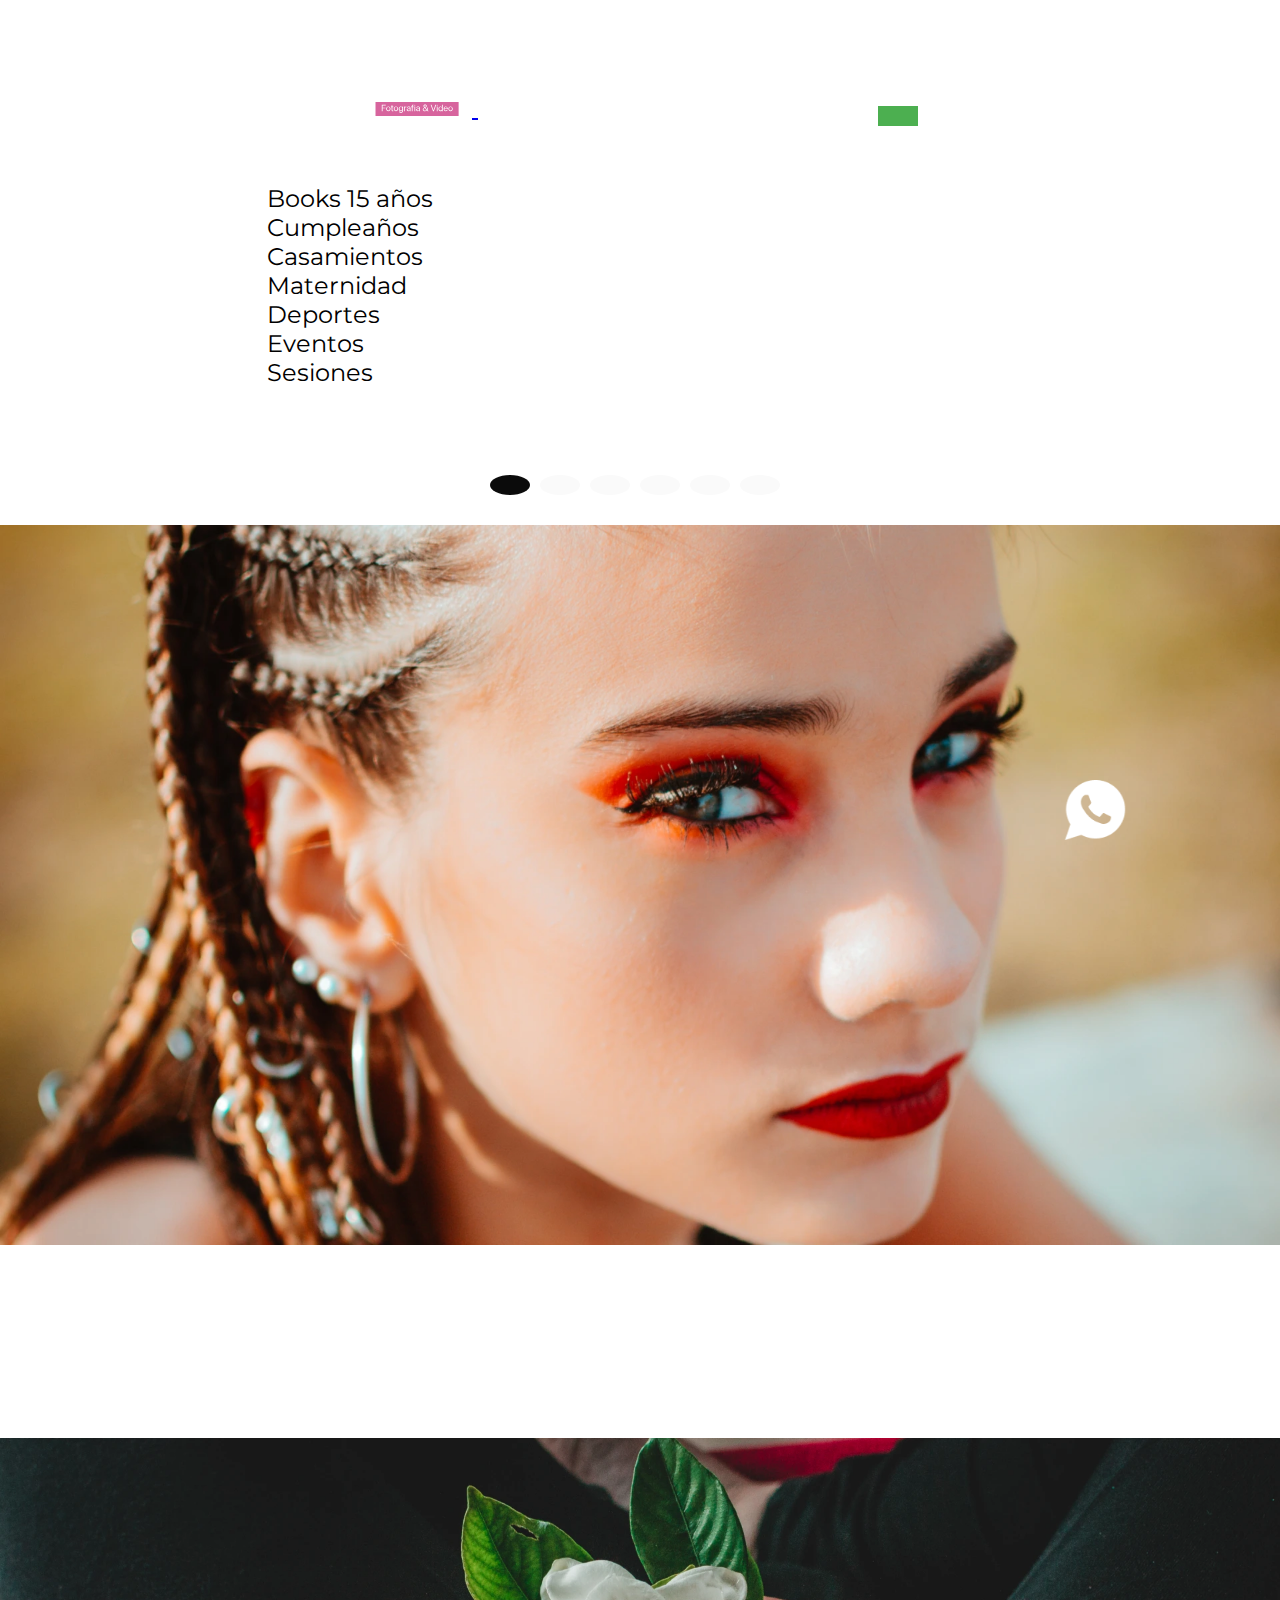
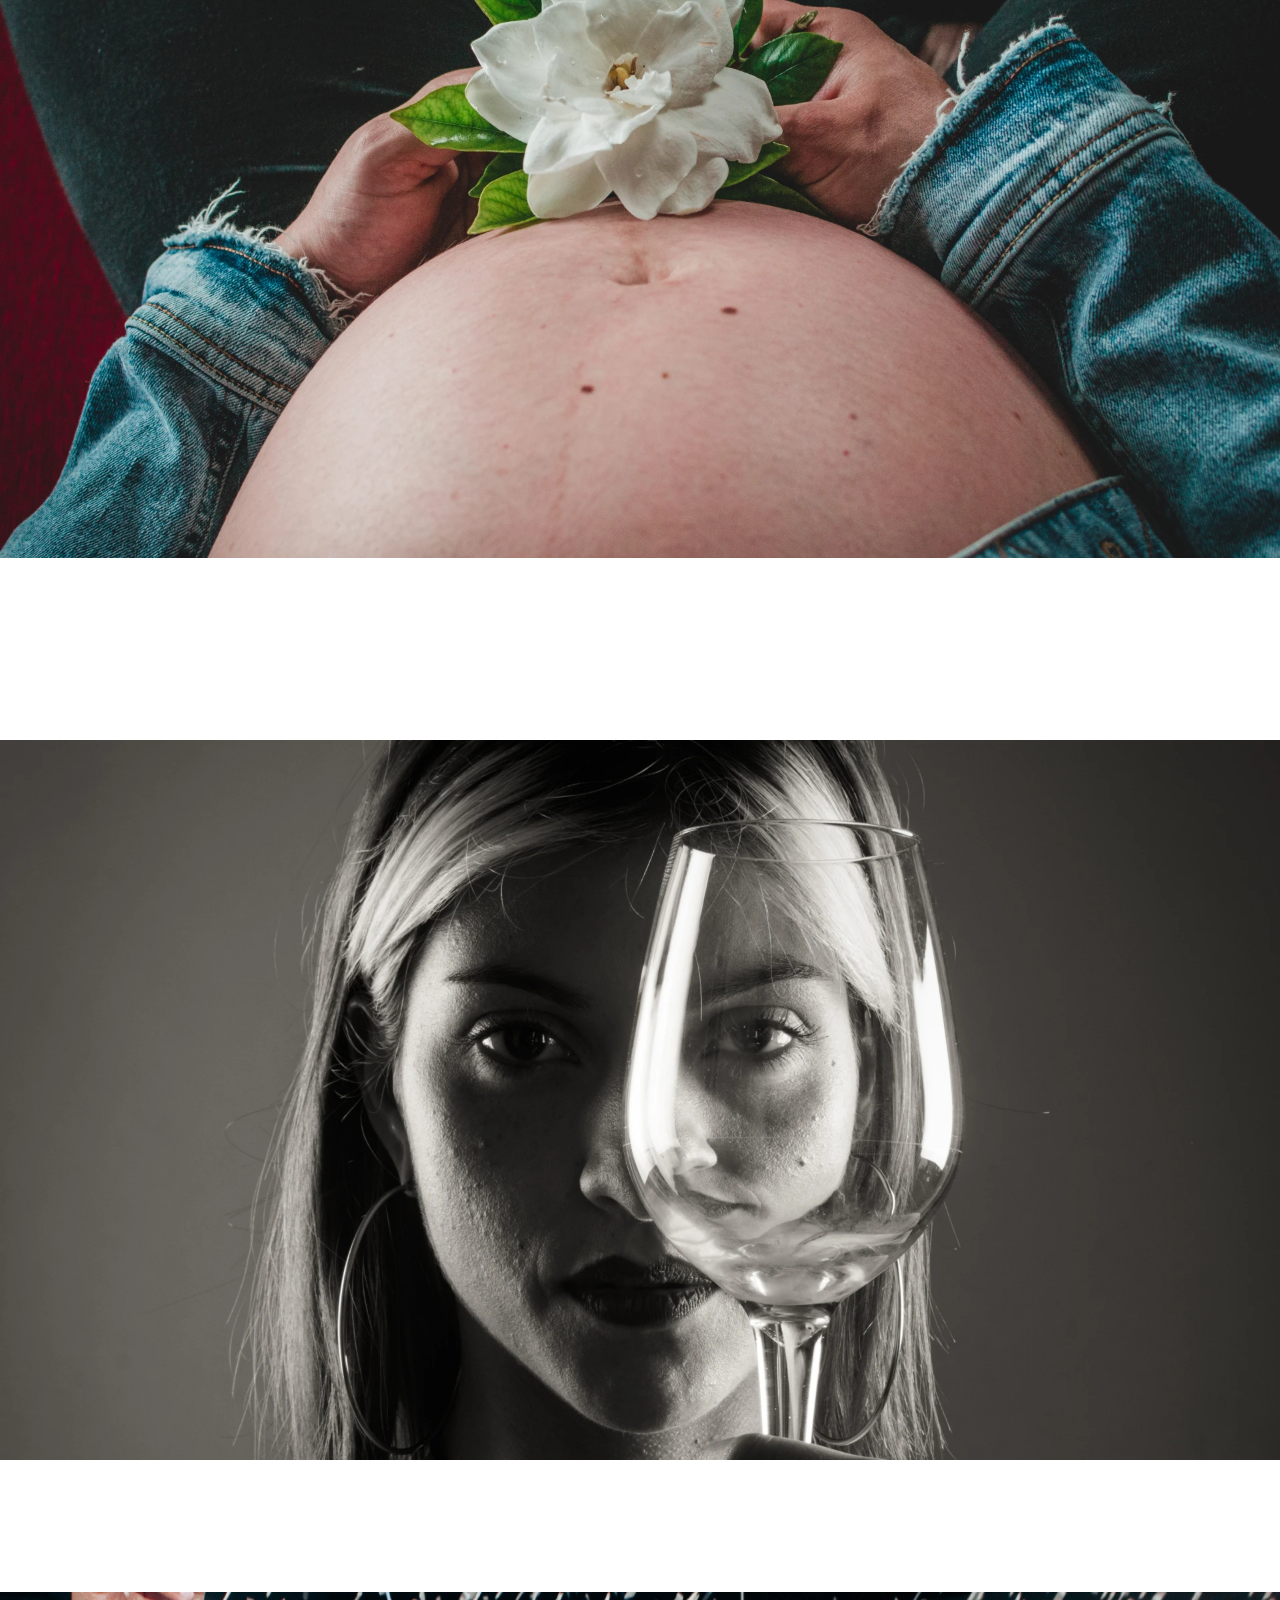
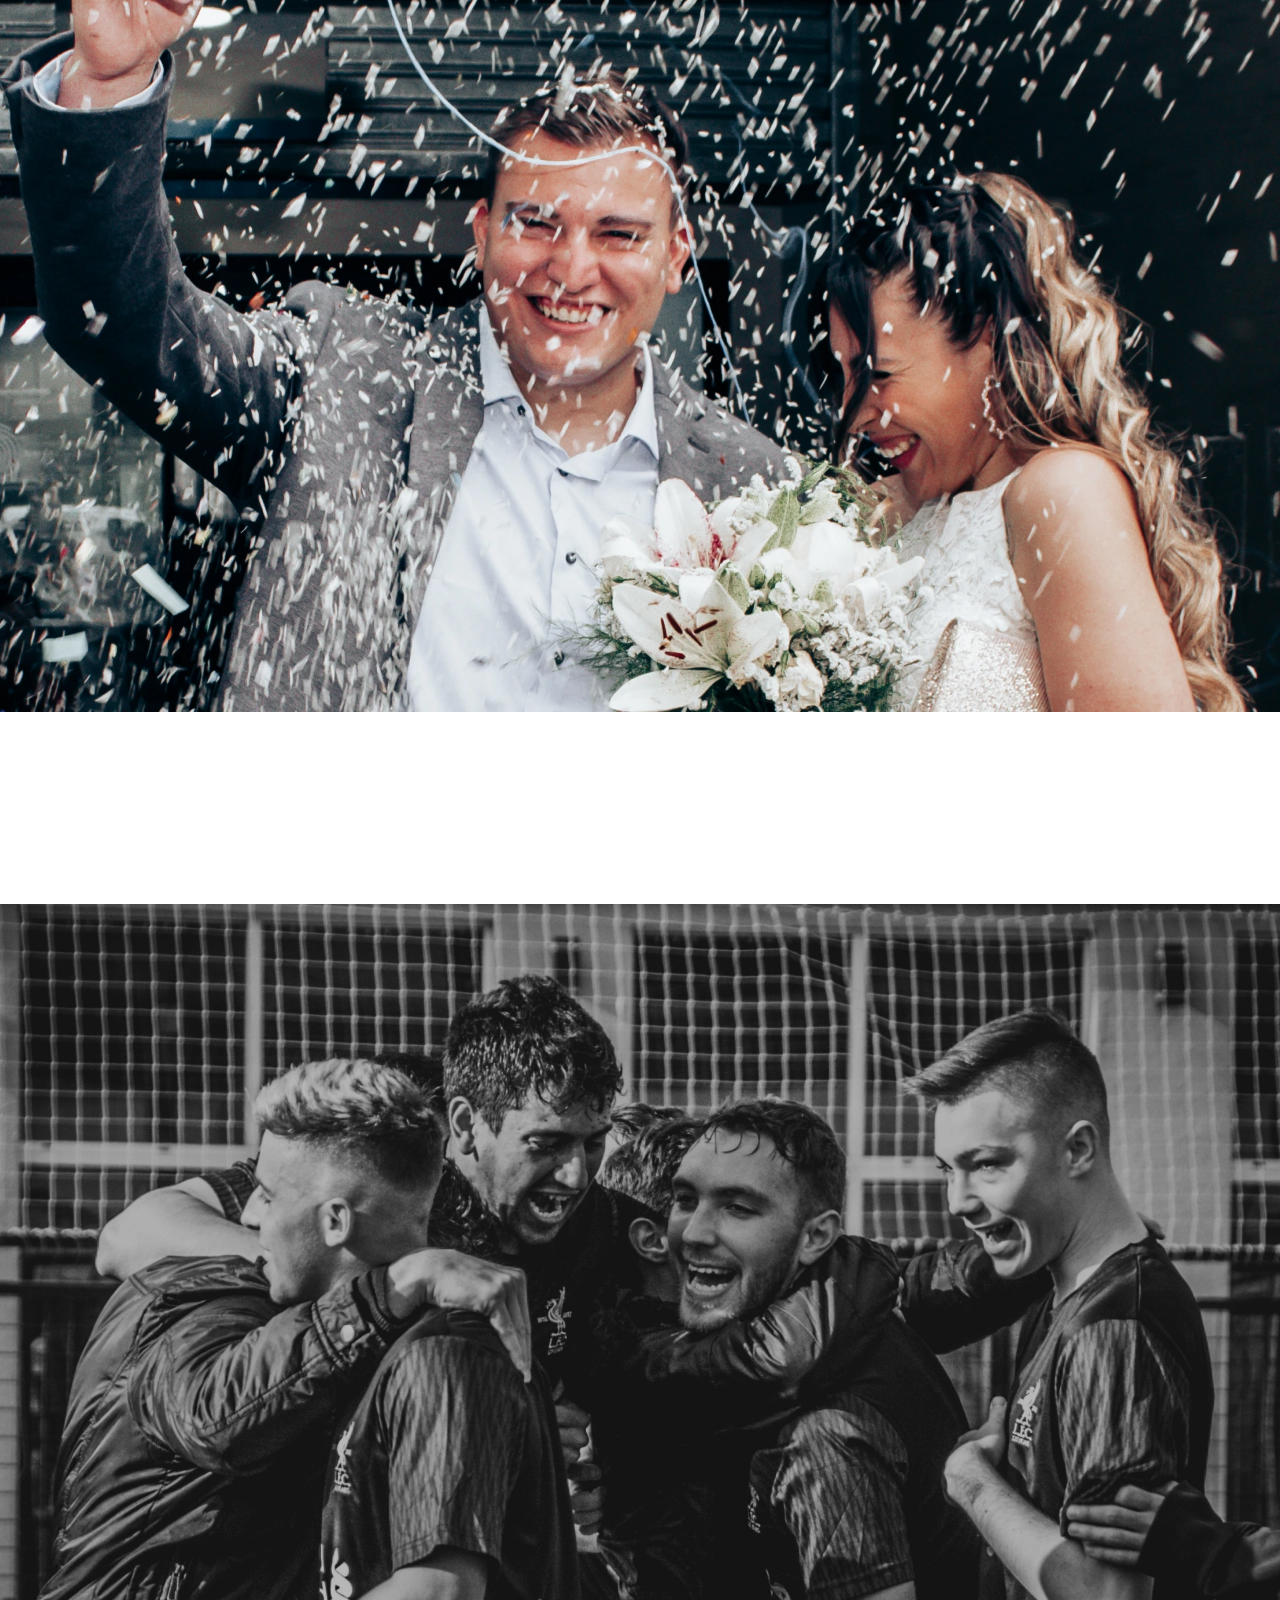
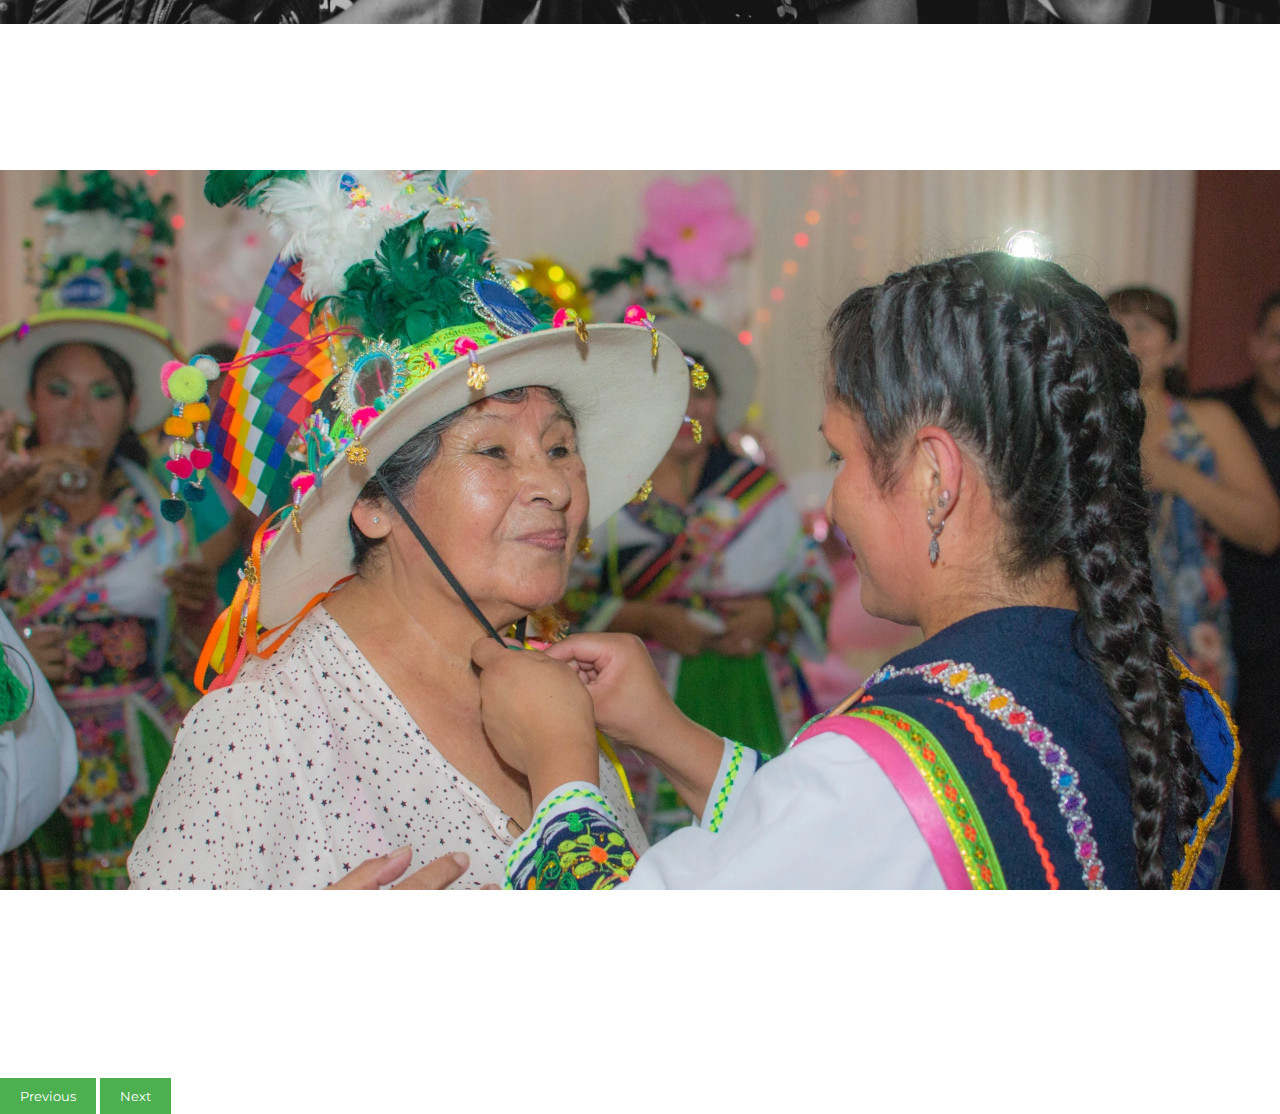
==== index.html @ 7c73c250 "update rutas" ====
<!DOCTYPE html>
<html lang="en">

<head>
    <meta charset="UTF-8">
    <meta http-equiv="X-UA-Compatible" content="IE=edge">
    <meta name="viewport" content="width=device-width, initial-scale=1.0">
    <!--seo-->
    <meta name="author" content="Aldana Gonzalez, Fabrizio Mammarelli, Sergio Torres Guaymasi, Valeria Landa">
    <meta name="description"
        content="Sitio Web de Emprendimiento ubicado en zona de Avellaneda Buenos Aires dedicado a Servicios de Fotografía para eventos como 15 años, cumpleaños, casamientos, eventos deportivos, fotos de maternidad, sesiones de fotos personalizadas">
    <meta name="keywords"
        content="Sitio web online de fotografías en la zona de Avellaneda, book de fotos de 15 años, book de fotos personalizadas, fotos de recien casados, fotos de casamientos, fotografías de casamientos, fotografías de maternidad, eventos deportivos, cumpleaños">
    <!-- Bootstrap CSS -->
    <link href="https://cdn.jsdelivr.net/npm/bootstrap@5.3.0/dist/css/bootstrap.min.css" rel="stylesheet"
        integrity="sha384-9ndCyUaIbzAi2FUVXJi0CjmCapSmO7SnpJef0486qhLnuZ2cdeRhO02iuK6FUUVM" crossorigin="anonymous">
    <!-- Mi CSS -->
    <link rel="stylesheet" href="./css/style.css">
    <!-- Animate CSS -->
    <title>AGD Producciones</title>
</head>

<body>
    <div class="wow fadeIn" style="visibility: visible; animation-name: fadeIn;">
        <div class="headerContainer">
            <!--Navbar-->
            <nav class="navbar navbar-expand-lg navbar-light fixed-top bgColorNav">
                <div class="container-fluid">
                    <a class="navbar-brand textColorWhite" href="./index.html">
                        <img src="./img/logo_agd.svg" alt="Logo AGD Producciones">
                    </a>
                    <button class="navbar-toggler" type="button" data-bs-toggle="collapse" data-bs-target="#navbarNav"
                        aria-controls="navbarNav" aria-expanded="false" aria-label="Toggle navigation">
                        <span class="navbar-toggler-icon"></span>
                    </button>
                    <div class="collapse navbar-collapse" id="navbarNav">
                        <ul class="navbar-nav ms-auto py-2">
                            <li class="nav-item">
                                <a class="nav-link" href="./index.html">HOME</a>
                            </li>
                            <li class="nav-item dropdown">
                                <a class="nav-link dropdown-toggle" href="#" role="button" data-bs-toggle="dropdown"
                                    aria-expanded="false">
                                    NUESTROS TRABAJOS
                                </a>
                                <ul class="dropdown-menu">
                                    <li><a class="dropdown-item" href="../pages/book15.html">Books 15 años</a></li>
                                    <li><a class="dropdown-item" href="../pages/cumple.html">Cumpleaños</a></li>
                                    <li><a class="dropdown-item" href="../pages/casamientos.html">Casamientos</a></li>
                                    <li><a class="dropdown-item" href="../pages/maternidad.html">Maternidad</a></li>
                                    <li><a class="dropdown-item" href="../pages/deportes.html">Deportes</a></li>
                                    <li><a class="dropdown-item" href="../pages/eventos.html">Eventos</a></li>
                                    <li><a class="dropdown-item" href="../pages/sesiones.html">Sesiones</a></li>
                                </ul>
                            </li>
                            <li class="nav-item">
                                <a class="nav-link" href="./pages/quienes.html">QUIENES SOMOS</a>
                            </li>
                            <li class="nav-item">
                                <a class="nav-link" href="./pages/contacto.html">CONTACTO</a>
                            </li>
                        </ul>
                    </div>
                </div>
            </nav>
            <!--ends Navbar-->
            <main>
                <div id="carouselExampleCaptions" class="carousel slide">
                    <div class="carousel-indicators">
                        <button type="button" data-bs-target="#carouselExampleCaptions" data-bs-slide-to="0"
                            class="active" aria-current="true" aria-label="Slide 1"></button>
                        <button type="button" data-bs-target="#carouselExampleCaptions" data-bs-slide-to="1"
                            aria-label="Slide 2"></button>
                        <button type="button" data-bs-target="#carouselExampleCaptions" data-bs-slide-to="2"
                            aria-label="Slide 3"></button>
                        <button type="button" data-bs-target="#carouselExampleCaptions" data-bs-slide-to="3"
                            aria-label="Slide 4"></button>
                        <button type="button" data-bs-target="#carouselExampleCaptions" data-bs-slide-to="4"
                            aria-label="Slide 5"></button>
                        <button type="button" data-bs-target="#carouselExampleCaptions" data-bs-slide-to="5"
                            aria-label="Slide 6"></button>
                        <div class="btn-whatsapp face">
                            <a href="https://api.whatsapp.com/send?phone=541134060708" target="_blank"
                                title="Whatsapp AGD!">
                                <img src="./img/Vector.png" style="width:60px;height:60px" alt="">
                            </a>
                        </div>
                    </div>
                    <div class="carousel-inner">
                        <div class="carousel-item active">
                            <img src="./img/Home1.webp" class="d-block w-100 img-fluid vh-100" alt="...">
                            <div class="carousel-caption d-flex d-md-block ">
                                <h5>BOOK 15 AÑOS</h5>
                            </div>
                        </div>
                        <div class="carousel-item">
                            <img src="./img/Home2.webp" class="d-block w-100 img-fluid vh-100" alt="...">
                            <div id="text-carousel">
                                <div class="carousel-caption d-none d-md-block">
                                    <h5>MATERNIDAD</h5>
                                </div>
                            </div>
                        </div>
                        <div class="carousel-item">
                            <img src="./img/Home3.webp" class="d-block w-100 img-fluid vh-100" alt="...">
                            <div class="carousel-caption d-none d-md-block">
                                <h5>SESIONES</h5>
                            </div>
                        </div>
                        <div class="carousel-item">
                            <img src="./img/Home4.webp" class="d-block w-100 img-fluid vh-100" alt="...">
                            <div class="carousel-caption d-none d-md-block">
                                <h5>CASAMIENTOS</h5>
                            </div>
                        </div>
                        <div class="carousel-item">
                            <img src="./img/Home5.webp" class="d-block w-100 img-fluid vh-100" alt="...">
                            <div class="carousel-caption d-none d-md-block">
                                <h5>DEPORTES</h5>
                            </div>
                        </div>
                        <div class="carousel-item">
                            <img src="./img/Home6.webp" class="d-block w-100 img-fluid vh-100" alt="...">
                            <div class="carousel-caption d-none d-md-block">
                                <h5>CUMPLEAÑOS</h5>
                            </div>
                        </div>
                    </div>
                    <button class="carousel-control-prev" type="button" data-bs-target="#carouselExampleCaptions"
                        data-bs-slide="prev">
                        <span class="carousel-control-prev-icon" aria-hidden="true"></span>
                        <span class="visually-hidden">Previous</span>
                    </button>
                    <button class="carousel-control-next" type="button" data-bs-target="#carouselExampleCaptions"
                        data-bs-slide="next">
                        <span class="carousel-control-next-icon" aria-hidden="true"></span>
                        <span class="visually-hidden">Next</span>
                    </button>
                </div>
            </main>
            <!-- script bootstrap -->
            <script src="https://cdn.jsdelivr.net/npm/bootstrap@5.2.0-beta1/dist/js/bootstrap.bundle.min.js"
                integrity="sha384-pprn3073KE6tl6bjs2QrFaJGz5/SUsLqktiwsUTF55Jfv3qYSDhgCecCxMW52nD2"
                crossorigin="anonymous">
                </script>
            <!-- script Animaciones -->

</body>

</html>
---- css/style.css ----
@import url("https://fonts.googleapis.com/css2?family=Montserrat:wght@300;400;500;600;700;800;900&display=swap");

* {
  margin: 0;
  padding: 0;
  font-family: "Montserrat", sans-serif;
}

h1,
h2,
h3 {
  color: #000000;

}

p {
  color: #000000;
  font-size: 20px;
  text-align: justify;
}

.dropdown-menu li a {
  color: #817e7e;
}
.dropdown-item{
  color: #000000 !important;
}

.navbar-brand {
  margin: 0;
  padding-left: 95px;
  margin-right: 400px;
}

.navbar {
  /*position: fixed;*/
  top: 0;
  font-weight: 400;
  font-size: 24px;
  display: flex;
  justify-content: center;
  box-sizing: border-box;
  padding-right: 95px;
  padding-top: 50px;
}

.navbar div ul li {
  list-style: none;
  margin-right: 20px;
  color: rgb(161, 161, 160);
}

.navbar div ul li a {
  font-size: 24px;
  text-decoration: none;
  color: #ffffff;
}

.nav-link {
  font-size: medium;
  text-decoration: none;
}

.carousel-item img {
  object-fit: cover;
  max-height: 100%;
  max-width: 100%;
}

.carousel-indicators {
  padding: 30px;
  display: flex;
  justify-content: center;
  align-items: center;
}

.carousel-indicators [data-bs-target] {
  width: 15px;
  height: 15px;
  border-radius: 50%;
  background-color: #fafafa;
  margin-right: 10px;
}

.carousel-indicators .active {
  background-color: #0b0b0b;
}

h5 {
  display: inline-block;
  writing-mode: vertical-lr;
  text-align: left;
  font-size: 1.5rem;
  left: 10px;
  top: 50px;
  transform-origin: left top;
  transform: translateY(-138%) translateX(-2500%) rotate(-180deg);
}

.carousel-control-next-icon {
  background-image: url(../img/vector-right.svg);
}

.carousel-control-prev-icon {
  background-image: url(../img/vector-left.svg);
}

.btn-whatsapp {
  display: block;
  width: 70px;
  height: 100px;
  color: #fff;
  position: fixed;
  right: 150px;
  bottom: 20px;
  border-radius: 10%;
  line-height: 80px;
  text-align: center;
  z-index: 999;
}

@media screen and (min-width: 768px) and (max-width: 1024px) {
  .btn-whatsapp {
    height: 60px;
    right: -15px;
  }
}

/* .gallery {
  font-size: 40px;
  max-width: 900px;
  margin: 0 auto;
} */

/* .row img{
  display: flex;
  justify-content: space-between;
  max-width: 30%;
  margin-bottom: 10px;
} */

form {
  max-width: 400px;
  margin: 0 auto;
}

label {
  display: block;
  margin-top: 10px;
}

input,
textarea {
  width: 100%;
  padding: 5px;
  margin-top: 5px;
}

textarea {
  height: 150px;
}

button {
  padding: 10px 20px;
  background-color: #4caf50;
  color: white;
  border: none;
  cursor: pointer;
}

.gallery {
  display: grid;
  grid-template-columns: repeat(3, 1fr);
  gap: 4px;
  padding-left: 97px;

}

.gallery img {
  border-radius: 10px;
  padding: 1px;
  max-width: 100%;
  height: auto;
}
/* 
.gallery {
  column-count: 3;
  column-gap: 10px;
}

.gallery img {
  width: 100%;
  height: auto;
  border-radius: 5px;
  padding: 3px;
  margin-bottom: 10px;
} */

.text {
  font-size: 128px;
  font-weight: 900;
  transform: translateY(-142px);
  
}

.text_gallery {
  font-size: 40px;
  font-weight: 900;
  padding-left: 97px;
  color: #D7649D;
}

#Book15 {
  display: grid;
  grid-template-columns: repeat(3, 1fr);
  column-gap: 30px;
  padding-left: 97px;
  margin-top: -120px;
}
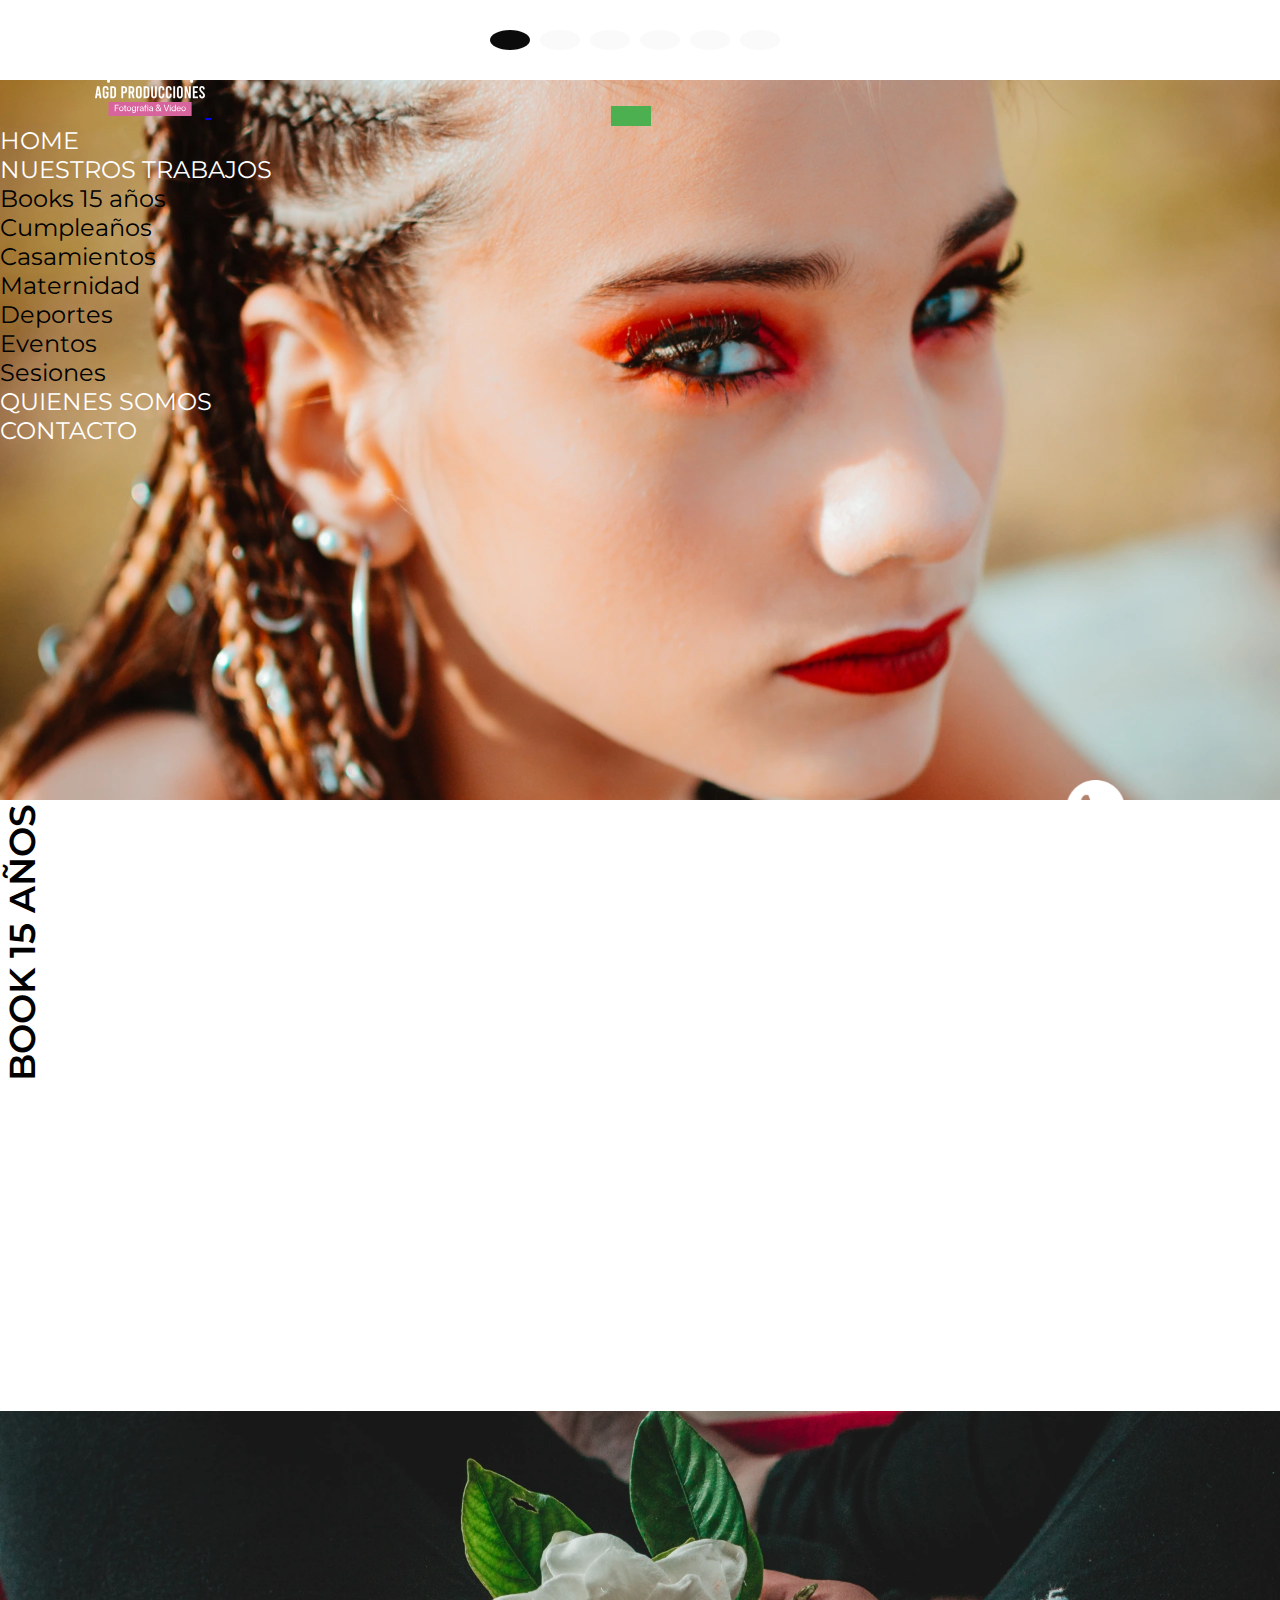
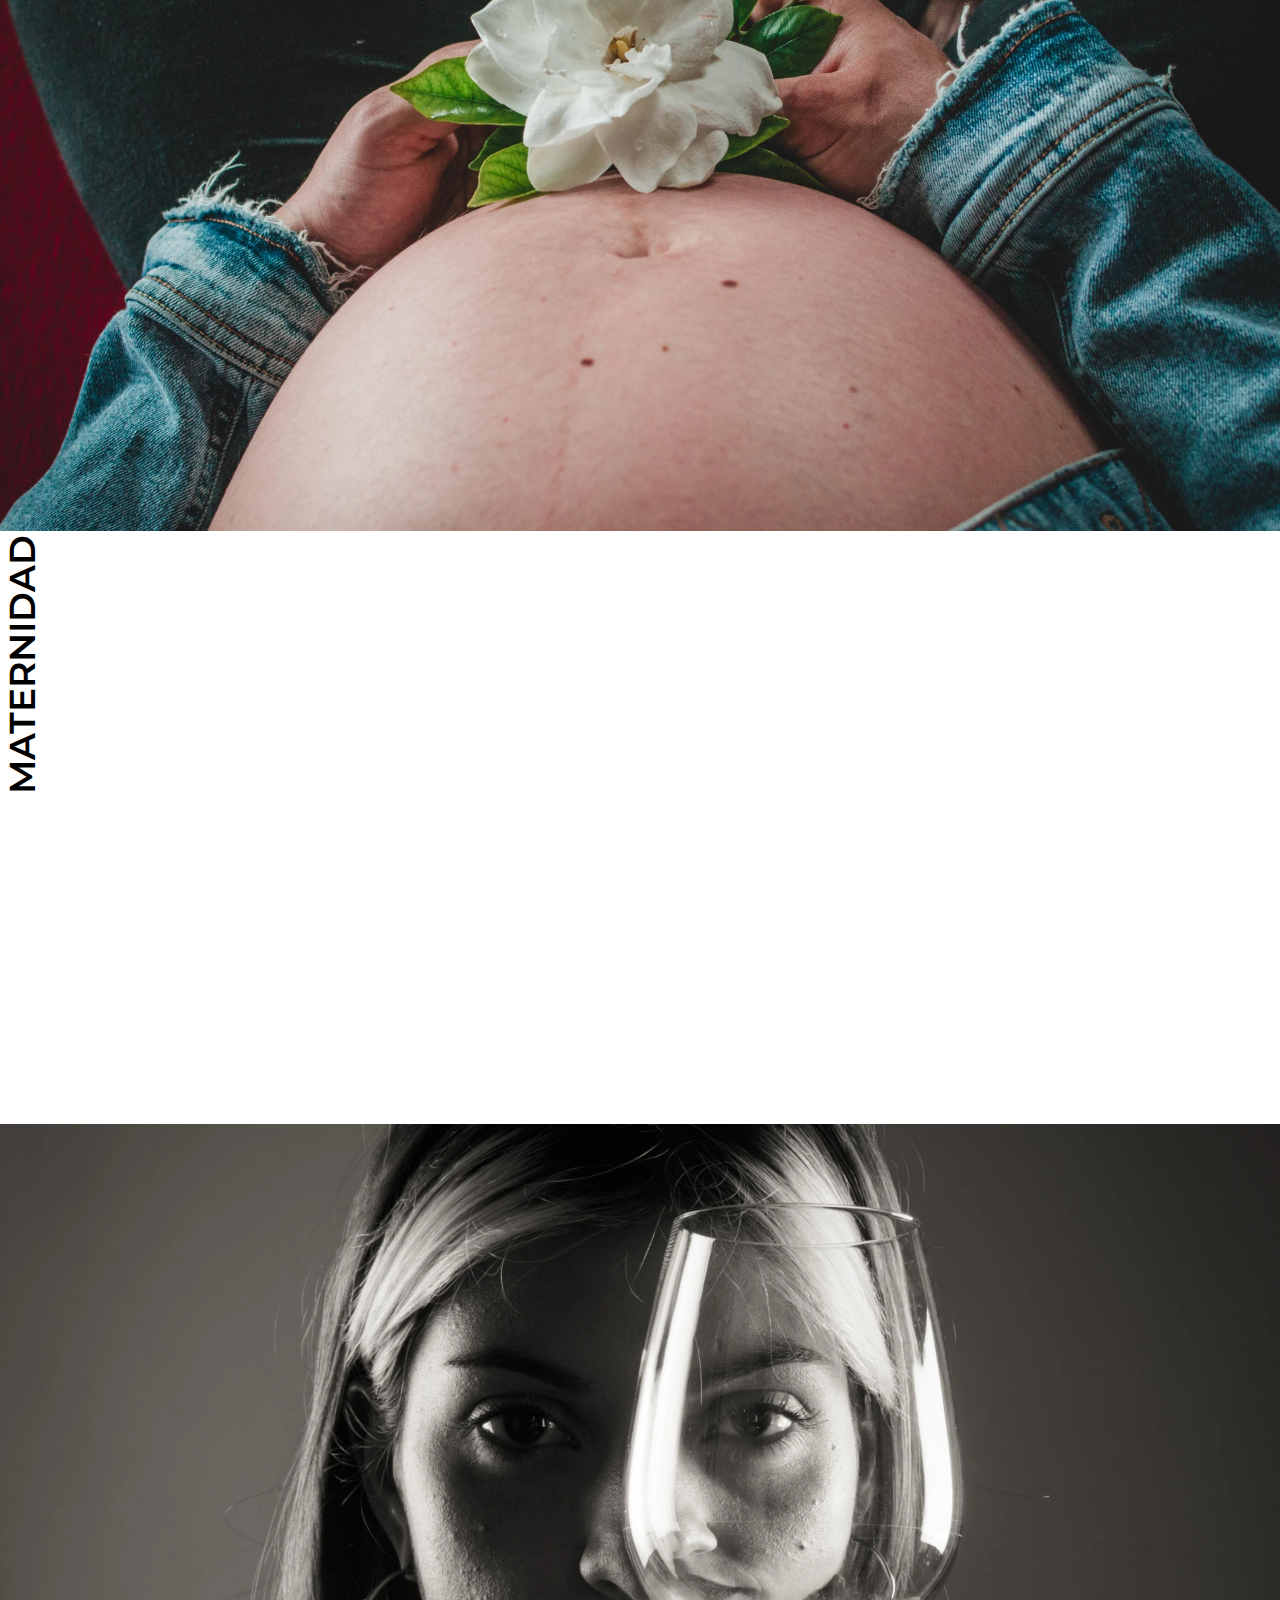
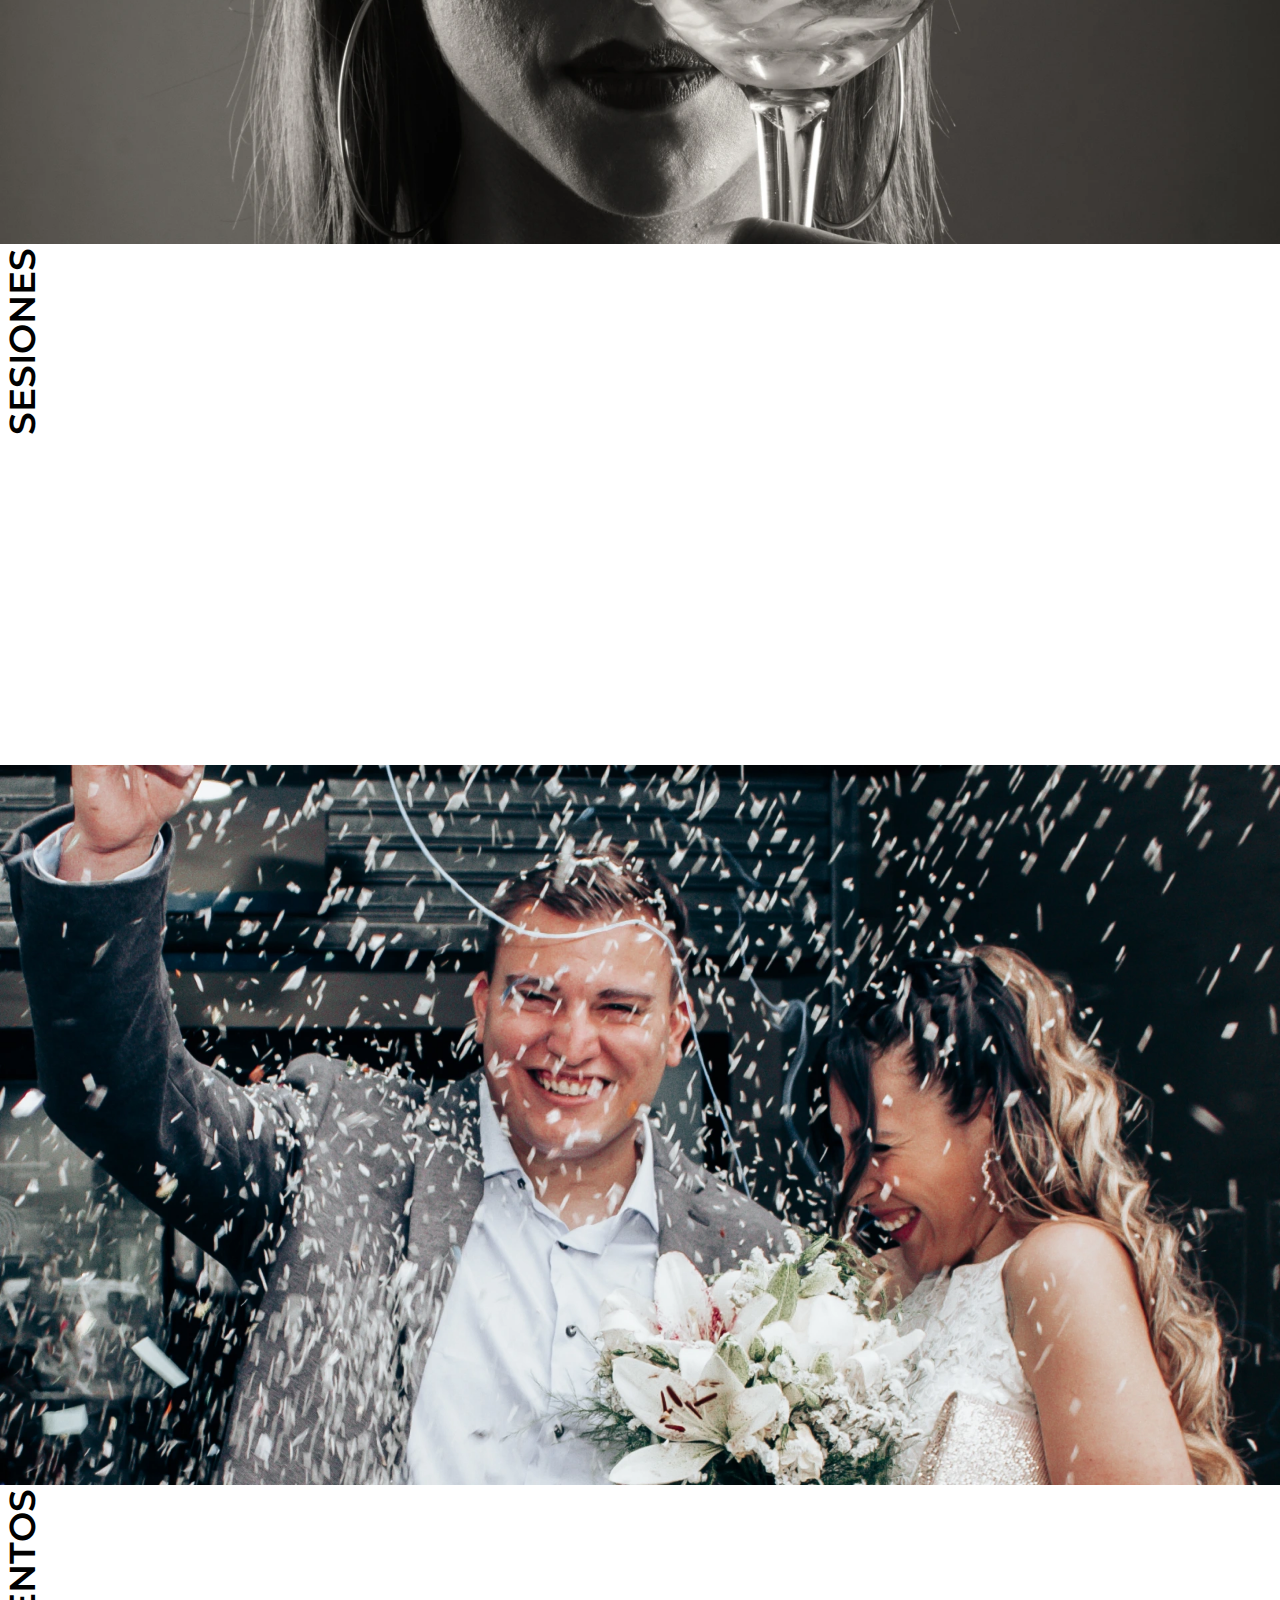
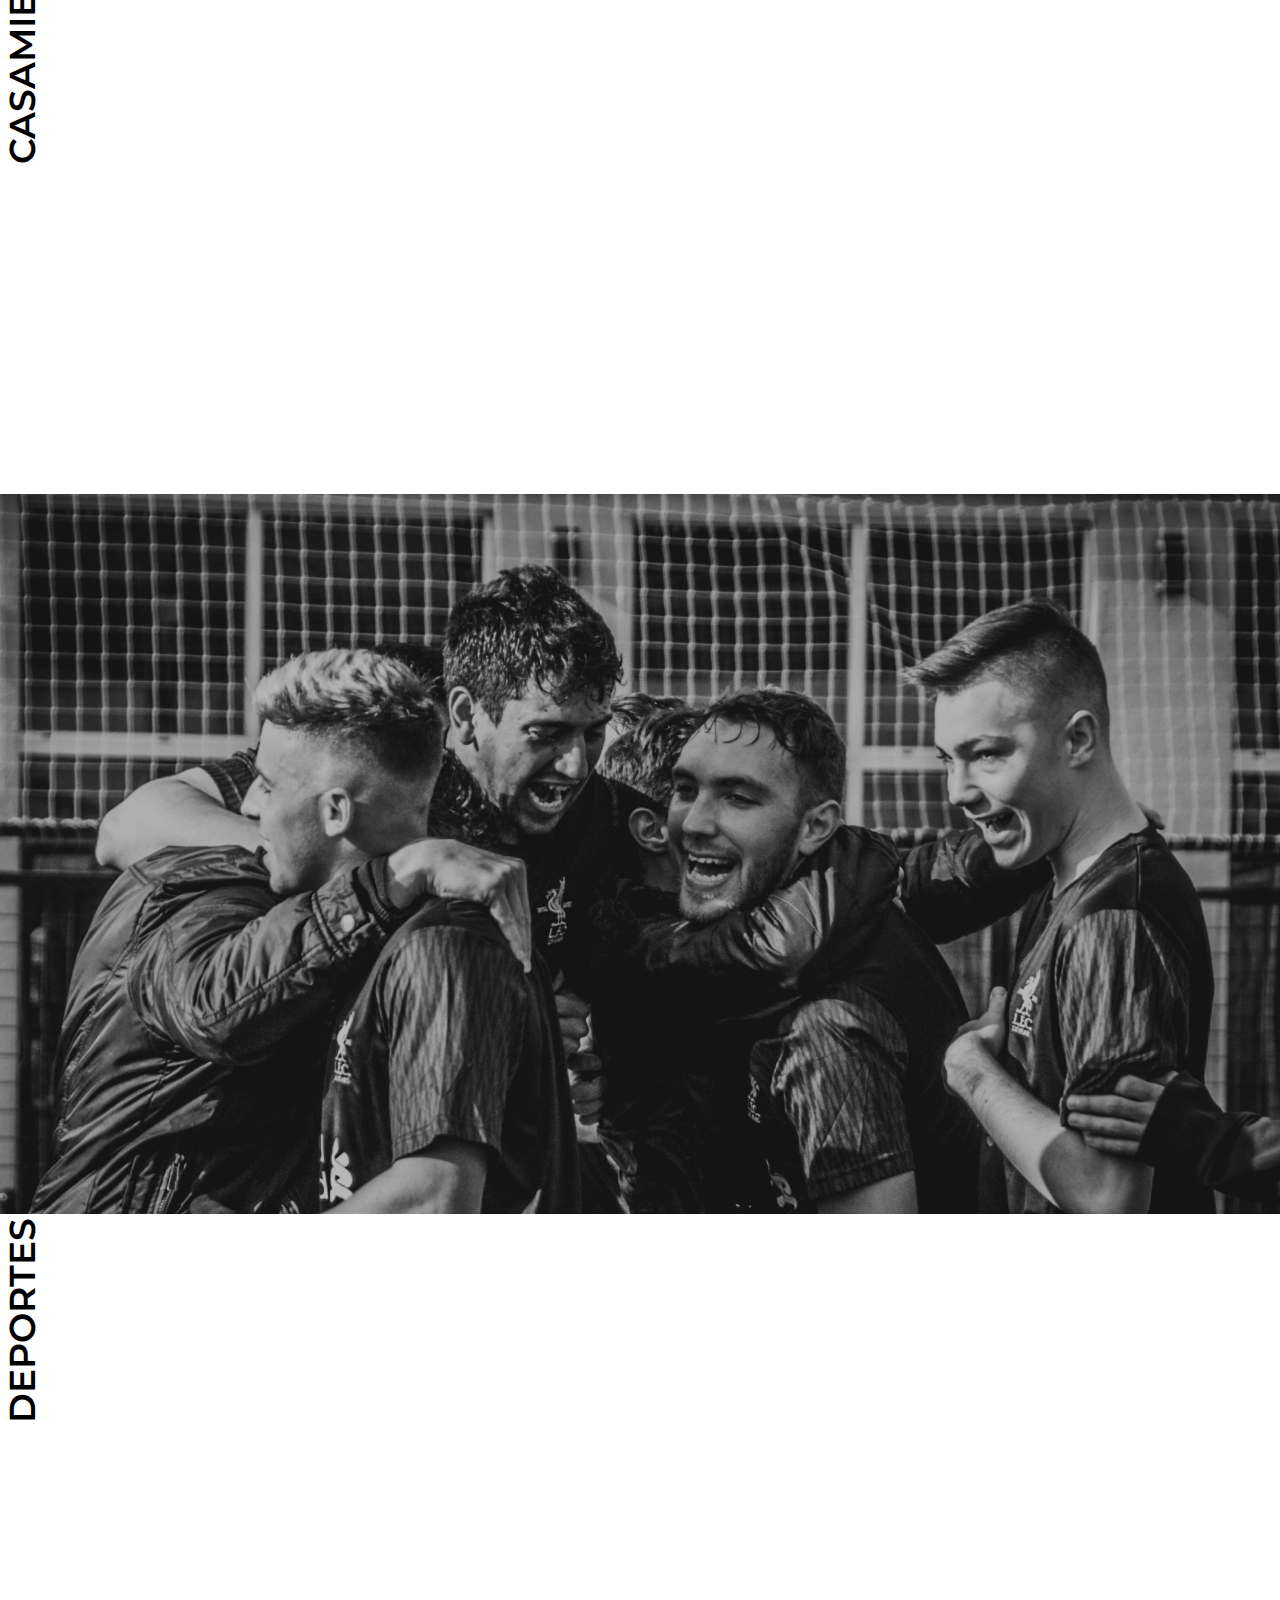
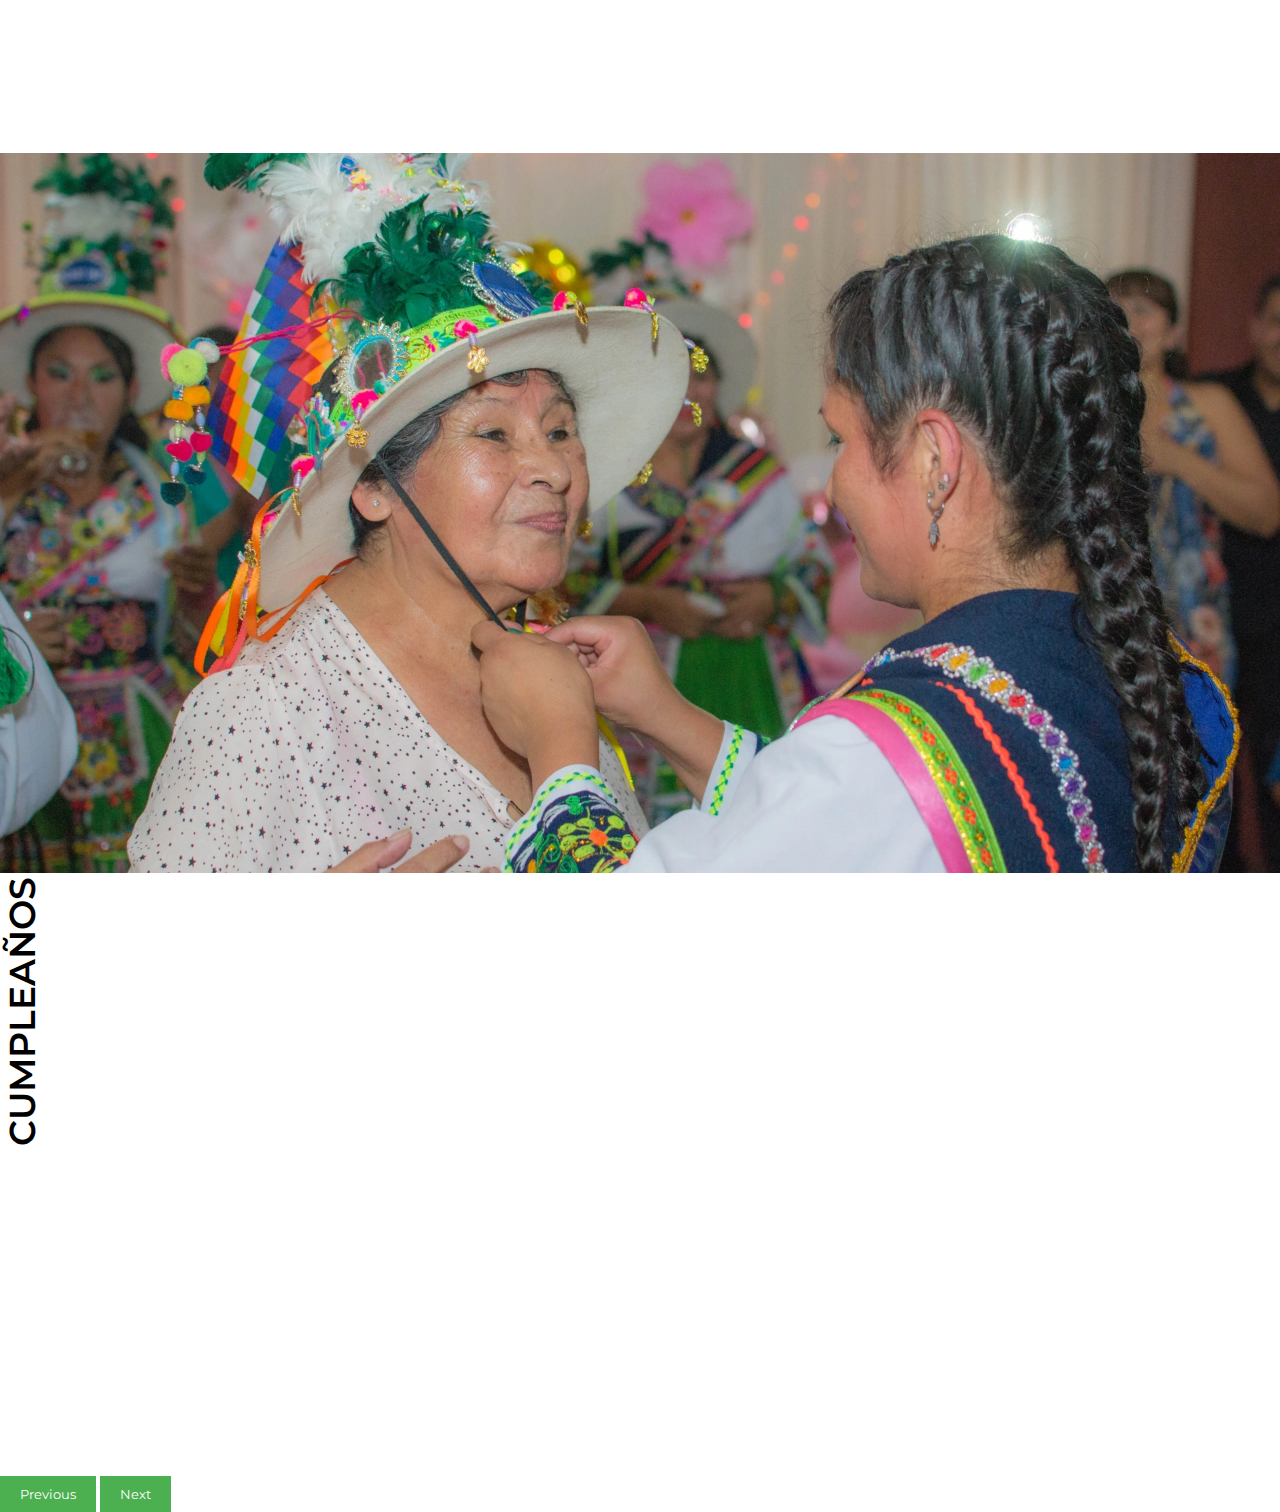
==== commit e9504b0d: "prueba galeria grid" ====
--- a/index.html
+++ b/index.html
@@ -110,8 +110,7 @@
                         <div class="carousel-item">
                             <img src="./img/Home4.webp" class="d-block w-100 img-fluid vh-100" alt="...">
                             <div class="carousel-caption d-none d-md-block">
-                                <h5>CASAMIENTOS</h5>
-                            </div>
+                                <h5 class="h5-casamiento">CASAMIENTOS</h5>                            </div>
                         </div>
                         <div class="carousel-item">
                             <img src="./img/Home5.webp" class="d-block w-100 img-fluid vh-100" alt="...">
--- a/css/style.css
+++ b/css/style.css
@@ -33,7 +33,7 @@
 }
 
 .navbar {
-  /*position: fixed;*/
+  position: absolute;
   top: 0;
   font-weight: 400;
   font-size: 24px;
@@ -87,15 +87,22 @@
 }
 
 h5 {
-  display: inline-block;
-  writing-mode: vertical-lr;
-  text-align: left;
+  /* display: inline-block; */
+  writing-mode: vertical-lr; /* "lr" indica la dirección del texto: de izquierda a derecha */
+  transform: rotate(-180deg); /* Invierte el texto para comenzar desde abajo */
+  font-size: 36px;
+  font-weight: 600;
+  margin-bottom: 330px;
+
+}
+
+/* h5{
+  padding: 50px;
   font-size: 1.5rem;
-  left: 10px;
-  top: 50px;
-  transform-origin: left top;
-  transform: translateY(-138%) translateX(-2500%) rotate(-180deg);
-}
+}
+.h5-casamiento{
+  color: black; */
+
 
 .carousel-control-next-icon {
   background-image: url(../img/vector-right.svg);
@@ -126,19 +133,6 @@
   }
 }
 
-/* .gallery {
-  font-size: 40px;
-  max-width: 900px;
-  margin: 0 auto;
-} */
-
-/* .row img{
-  display: flex;
-  justify-content: space-between;
-  max-width: 30%;
-  margin-bottom: 10px;
-} */
-
 form {
   max-width: 400px;
   margin: 0 auto;
@@ -168,52 +162,97 @@
   cursor: pointer;
 }
 
-.gallery {
-  display: grid;
-  grid-template-columns: repeat(3, 1fr);
-  gap: 4px;
-  padding-left: 97px;
-
-}
-
-.gallery img {
-  border-radius: 10px;
-  padding: 1px;
-  max-width: 100%;
-  height: auto;
-}
-/* 
-.gallery {
-  column-count: 3;
-  column-gap: 10px;
-}
-
-.gallery img {
-  width: 100%;
-  height: auto;
-  border-radius: 5px;
-  padding: 3px;
-  margin-bottom: 10px;
-} */
-
 .text {
   font-size: 128px;
   font-weight: 900;
-  transform: translateY(-142px);
-  
-}
-
-.text_gallery {
+  padding-left: -9px;
+  margin-top: -168px;
+  
+}
+
+.text-grid {
   font-size: 40px;
   font-weight: 900;
+  margin-left: 97px;
+  padding-top: 95px;
+  color: #D7649D;
+}
+
+#Book15 {
+  column-count: 3; /* Divide el contenido en 3 columnas */
+  column-gap: 20px; /* Espacio entre las columnas (opcional) */
   padding-left: 97px;
-  color: #D7649D;
-}
-
-#Book15 {
+}
+
+.column {
+  break-inside: avoid; /* Evita que el párrafo se divida en varias columnas */
+}
+
+.text-paragraph {
   display: grid;
   grid-template-columns: repeat(3, 1fr);
-  column-gap: 30px;
+  column-gap: 20px ;
+  
+}
+
+.up_down {
+  font-weight: bold;
+  cursor: pointer;
+  transform: translateX(15px) !important;
+  transform: translateY(-140px) !important;
+  padding-left: 104px;
+}
+
+
+.grid-container {
+  display: grid;
+  grid-template-columns: repeat(3, 1fr);
+  grid-template-rows: 3fr 2fr 1fr 2fr 3fr 2fr 3fr 2fr 1fr 3fr; 
   padding-left: 97px;
-  margin-top: -120px;
+  margin-top: 35px;
+} 
+
+.grid-container >div {
+  width: 100%;
+  height: 100%;
+}
+
+.container-Foto2, .container-Foto6, .container-Foto8,.container-Foto10, .container-Foto12 , .container-Foto13, .container-Foto14{
+grid-row: span2;
+}
+
+.grid-container >div>img {
+  width: 150px;
+  height: auto;
+}
+
+/*   .Foto1 {
+    grid-area: 1 / 1 ;
+  }
+  
+  .Foto2 {
+    grid-area: 1 / 2 /  1 / 2;
+  }
+  
+  .Foto3 {
+    grid-area: 1 / 4  1/ 1;
+  }
+  
+  .Foto4 {
+    grid-area: 2 / 1  1 /1;
+  }
+  
+  .Foto5 {
+    grid-area: 2 / 2 /  2 / 1;
+  }
+  
+  .Foto6 {
+    grid-area: 2 / 4 / 2 / 1;
+  } */
+  
+
+
+#header img {
+  background-image: cover !important;
+
 }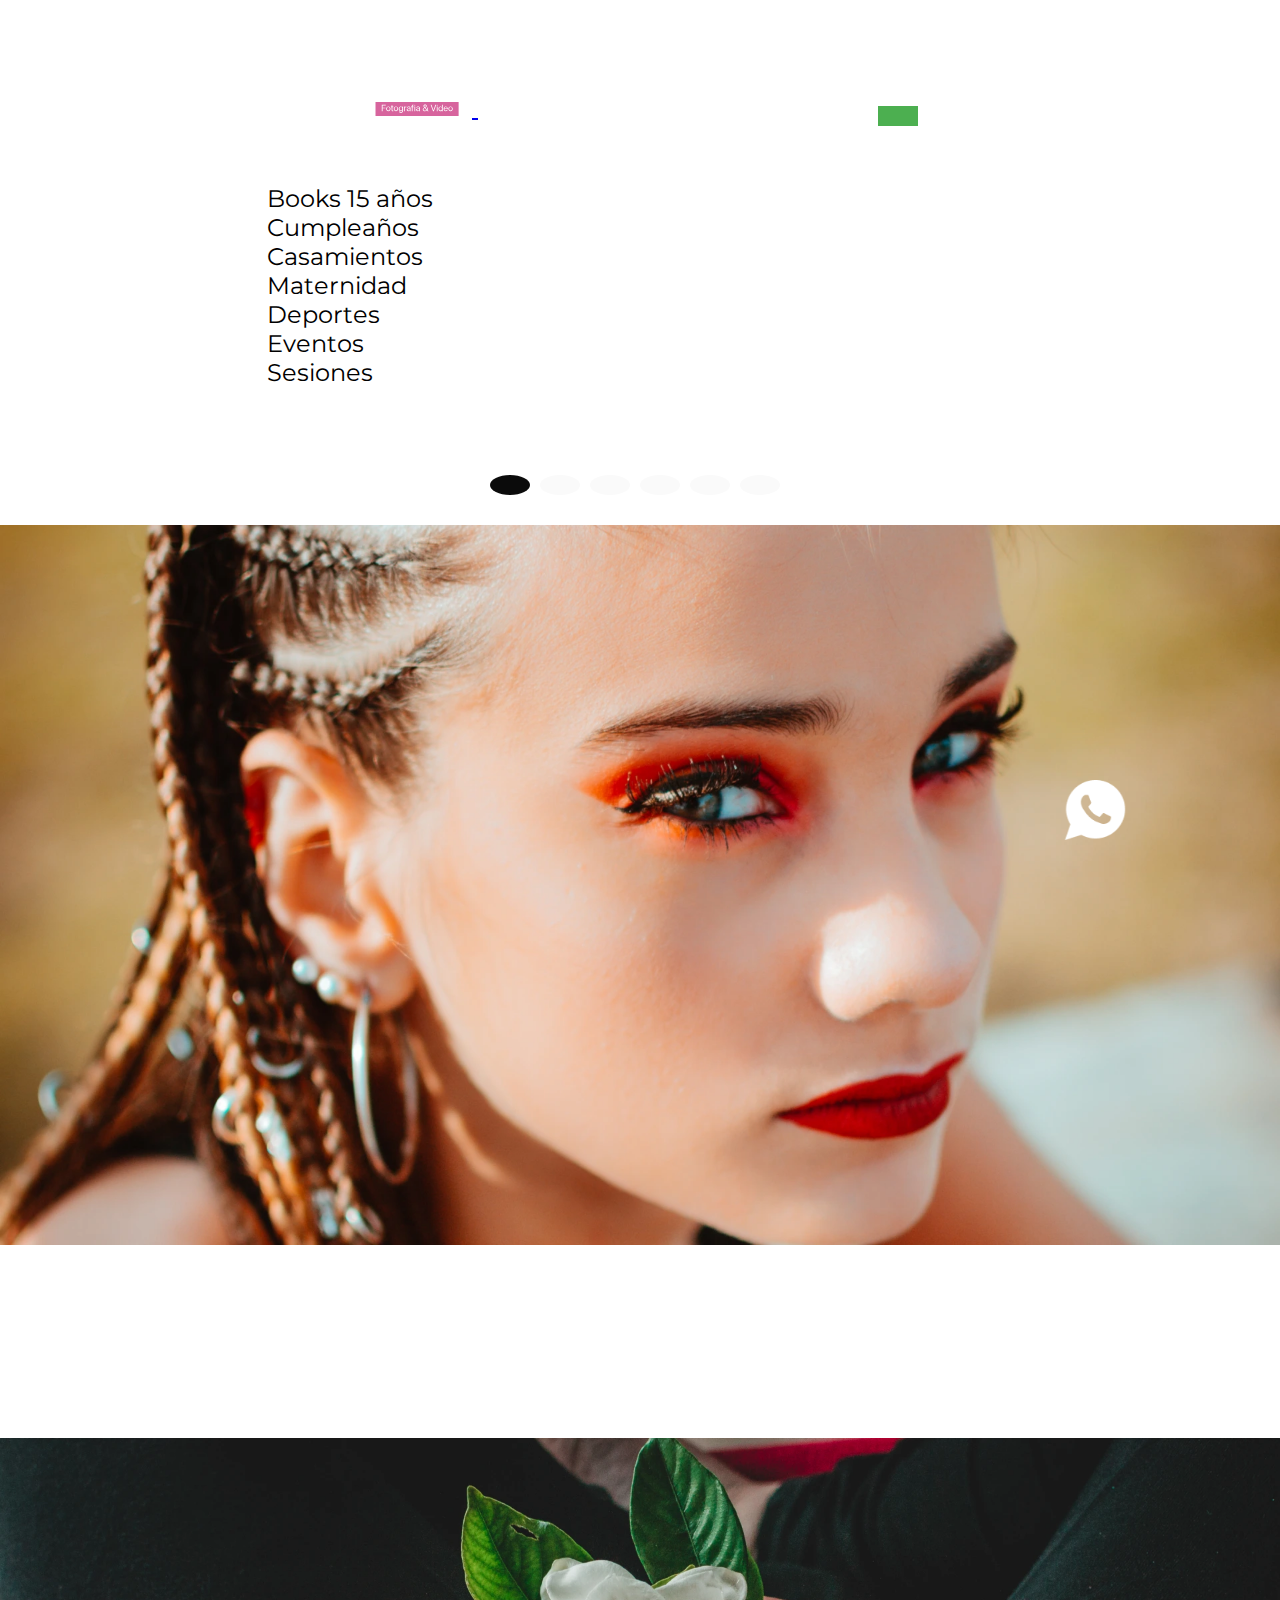
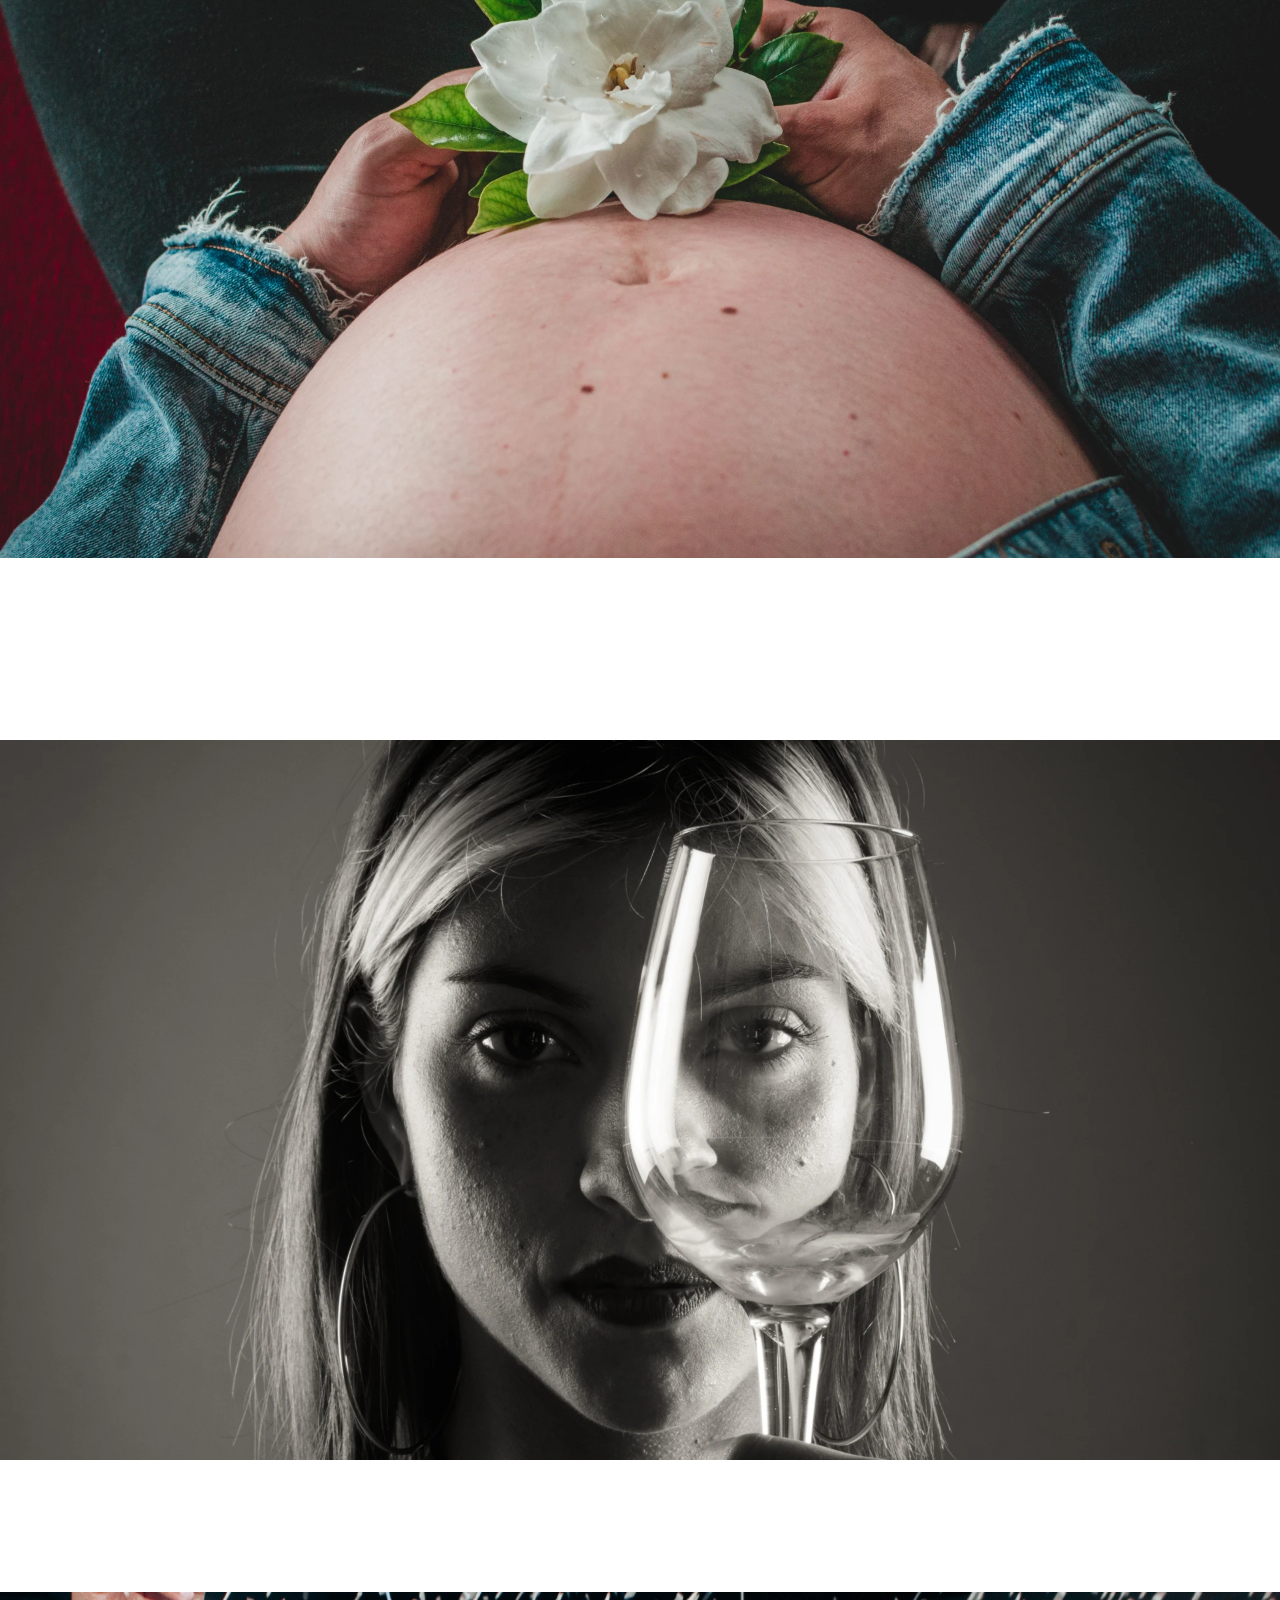
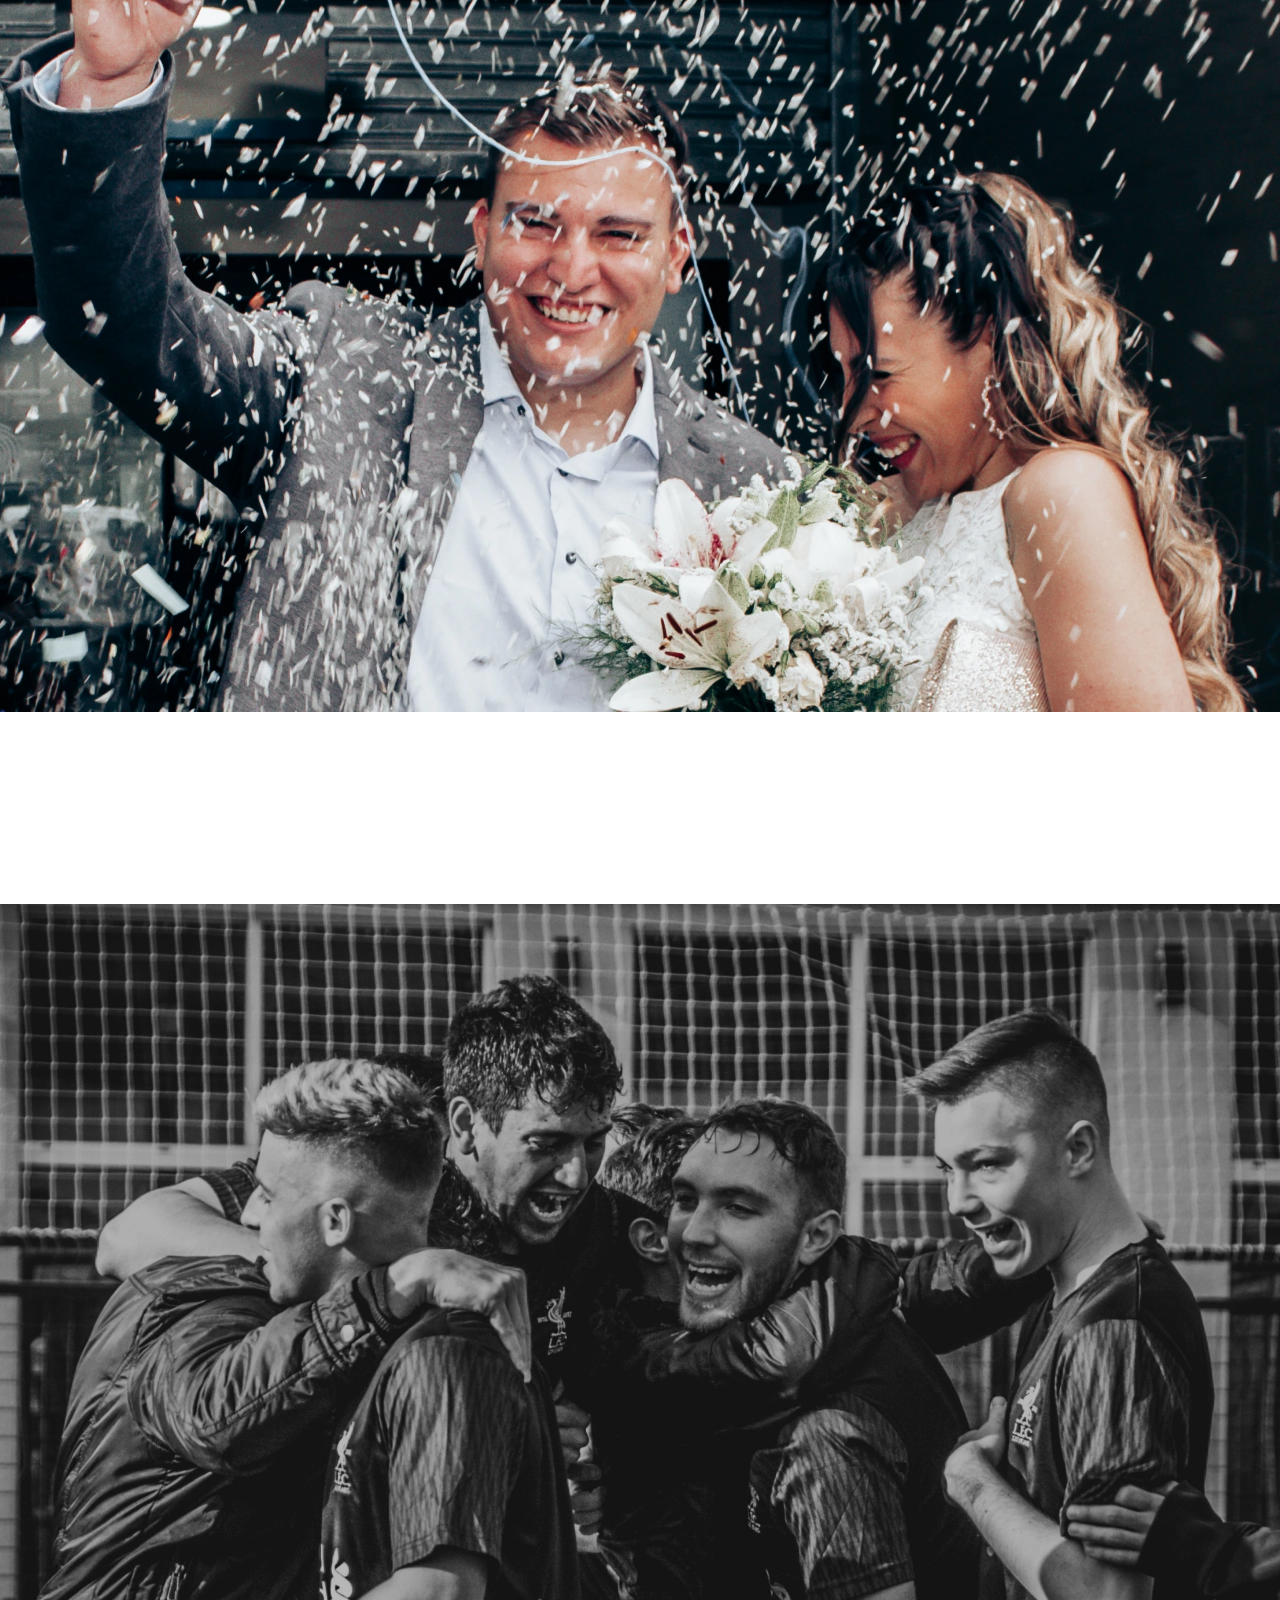
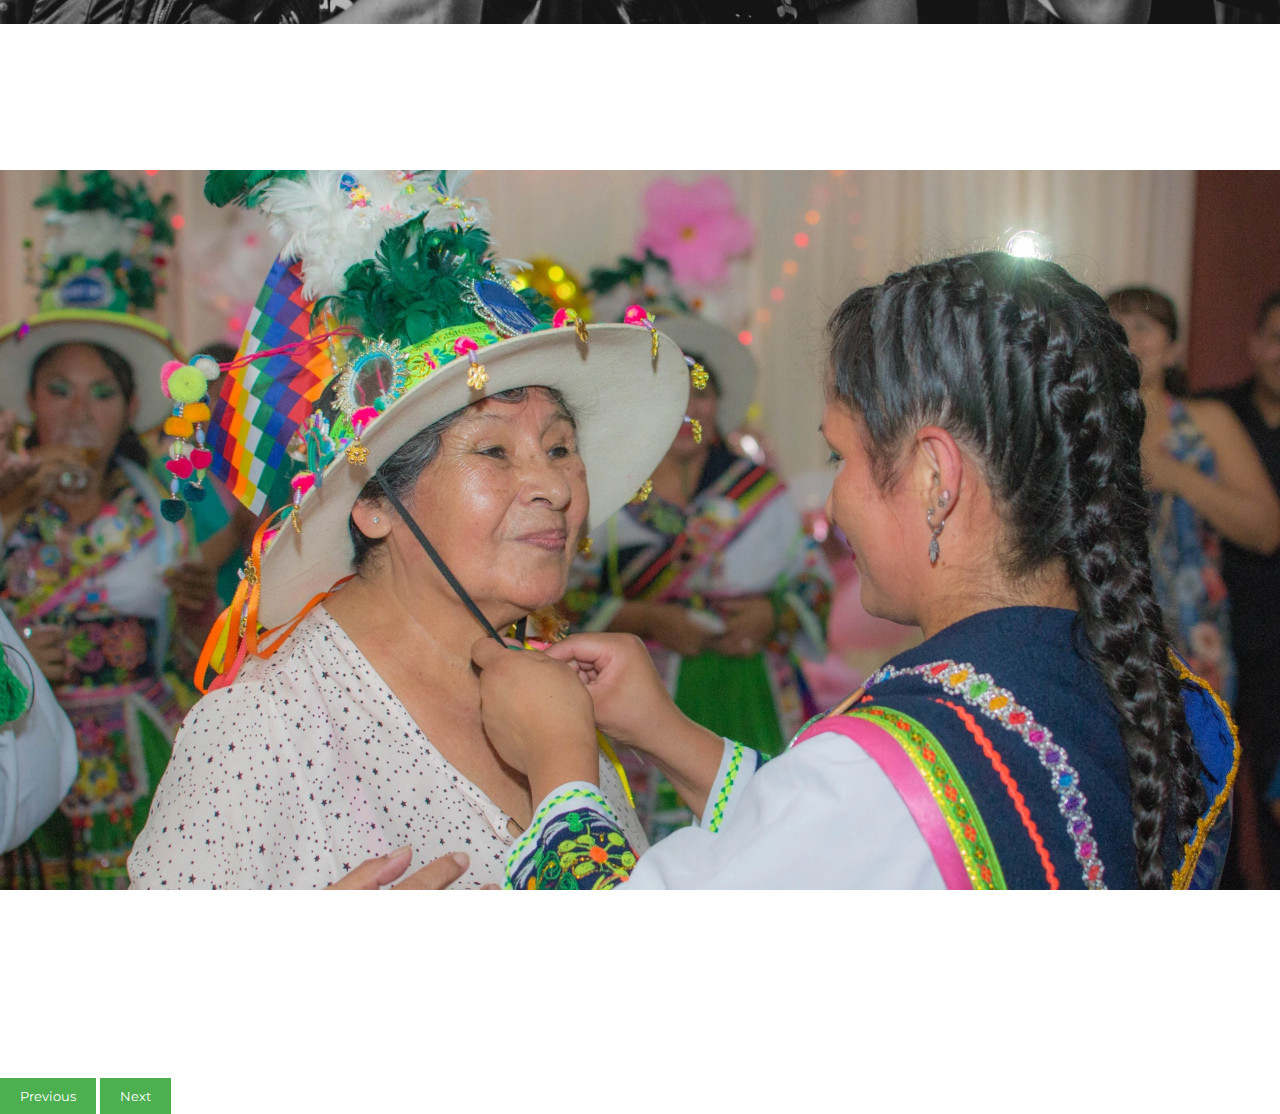
==== commit ed391108: "Revert "prueba galeria grid"" ====
--- a/index.html
+++ b/index.html
@@ -110,7 +110,8 @@
                         <div class="carousel-item">
                             <img src="./img/Home4.webp" class="d-block w-100 img-fluid vh-100" alt="...">
                             <div class="carousel-caption d-none d-md-block">
-                                <h5 class="h5-casamiento">CASAMIENTOS</h5>                            </div>
+                                <h5>CASAMIENTOS</h5>
+                            </div>
                         </div>
                         <div class="carousel-item">
                             <img src="./img/Home5.webp" class="d-block w-100 img-fluid vh-100" alt="...">
--- a/css/style.css
+++ b/css/style.css
@@ -33,7 +33,7 @@
 }
 
 .navbar {
-  position: absolute;
+  /*position: fixed;*/
   top: 0;
   font-weight: 400;
   font-size: 24px;
@@ -87,22 +87,15 @@
 }
 
 h5 {
-  /* display: inline-block; */
-  writing-mode: vertical-lr; /* "lr" indica la dirección del texto: de izquierda a derecha */
-  transform: rotate(-180deg); /* Invierte el texto para comenzar desde abajo */
-  font-size: 36px;
-  font-weight: 600;
-  margin-bottom: 330px;
-
-}
-
-/* h5{
-  padding: 50px;
+  display: inline-block;
+  writing-mode: vertical-lr;
+  text-align: left;
   font-size: 1.5rem;
-}
-.h5-casamiento{
-  color: black; */
-
+  left: 10px;
+  top: 50px;
+  transform-origin: left top;
+  transform: translateY(-138%) translateX(-2500%) rotate(-180deg);
+}
 
 .carousel-control-next-icon {
   background-image: url(../img/vector-right.svg);
@@ -133,6 +126,19 @@
   }
 }
 
+/* .gallery {
+  font-size: 40px;
+  max-width: 900px;
+  margin: 0 auto;
+} */
+
+/* .row img{
+  display: flex;
+  justify-content: space-between;
+  max-width: 30%;
+  margin-bottom: 10px;
+} */
+
 form {
   max-width: 400px;
   margin: 0 auto;
@@ -162,97 +168,52 @@
   cursor: pointer;
 }
 
+.gallery {
+  display: grid;
+  grid-template-columns: repeat(3, 1fr);
+  gap: 4px;
+  padding-left: 97px;
+
+}
+
+.gallery img {
+  border-radius: 10px;
+  padding: 1px;
+  max-width: 100%;
+  height: auto;
+}
+/* 
+.gallery {
+  column-count: 3;
+  column-gap: 10px;
+}
+
+.gallery img {
+  width: 100%;
+  height: auto;
+  border-radius: 5px;
+  padding: 3px;
+  margin-bottom: 10px;
+} */
+
 .text {
   font-size: 128px;
   font-weight: 900;
-  padding-left: -9px;
-  margin-top: -168px;
+  transform: translateY(-142px);
   
 }
 
-.text-grid {
+.text_gallery {
   font-size: 40px;
   font-weight: 900;
-  margin-left: 97px;
-  padding-top: 95px;
+  padding-left: 97px;
   color: #D7649D;
 }
 
 #Book15 {
-  column-count: 3; /* Divide el contenido en 3 columnas */
-  column-gap: 20px; /* Espacio entre las columnas (opcional) */
-  padding-left: 97px;
-}
-
-.column {
-  break-inside: avoid; /* Evita que el párrafo se divida en varias columnas */
-}
-
-.text-paragraph {
   display: grid;
   grid-template-columns: repeat(3, 1fr);
-  column-gap: 20px ;
-  
-}
-
-.up_down {
-  font-weight: bold;
-  cursor: pointer;
-  transform: translateX(15px) !important;
-  transform: translateY(-140px) !important;
-  padding-left: 104px;
-}
-
-
-.grid-container {
-  display: grid;
-  grid-template-columns: repeat(3, 1fr);
-  grid-template-rows: 3fr 2fr 1fr 2fr 3fr 2fr 3fr 2fr 1fr 3fr; 
+  column-gap: 30px;
   padding-left: 97px;
-  margin-top: 35px;
-} 
-
-.grid-container >div {
-  width: 100%;
-  height: 100%;
-}
-
-.container-Foto2, .container-Foto6, .container-Foto8,.container-Foto10, .container-Foto12 , .container-Foto13, .container-Foto14{
-grid-row: span2;
-}
-
-.grid-container >div>img {
-  width: 150px;
-  height: auto;
-}
-
-/*   .Foto1 {
-    grid-area: 1 / 1 ;
-  }
-  
-  .Foto2 {
-    grid-area: 1 / 2 /  1 / 2;
-  }
-  
-  .Foto3 {
-    grid-area: 1 / 4  1/ 1;
-  }
-  
-  .Foto4 {
-    grid-area: 2 / 1  1 /1;
-  }
-  
-  .Foto5 {
-    grid-area: 2 / 2 /  2 / 1;
-  }
-  
-  .Foto6 {
-    grid-area: 2 / 4 / 2 / 1;
-  } */
-  
-
-
-#header img {
-  background-image: cover !important;
-
+  margin-top: -120px;
 }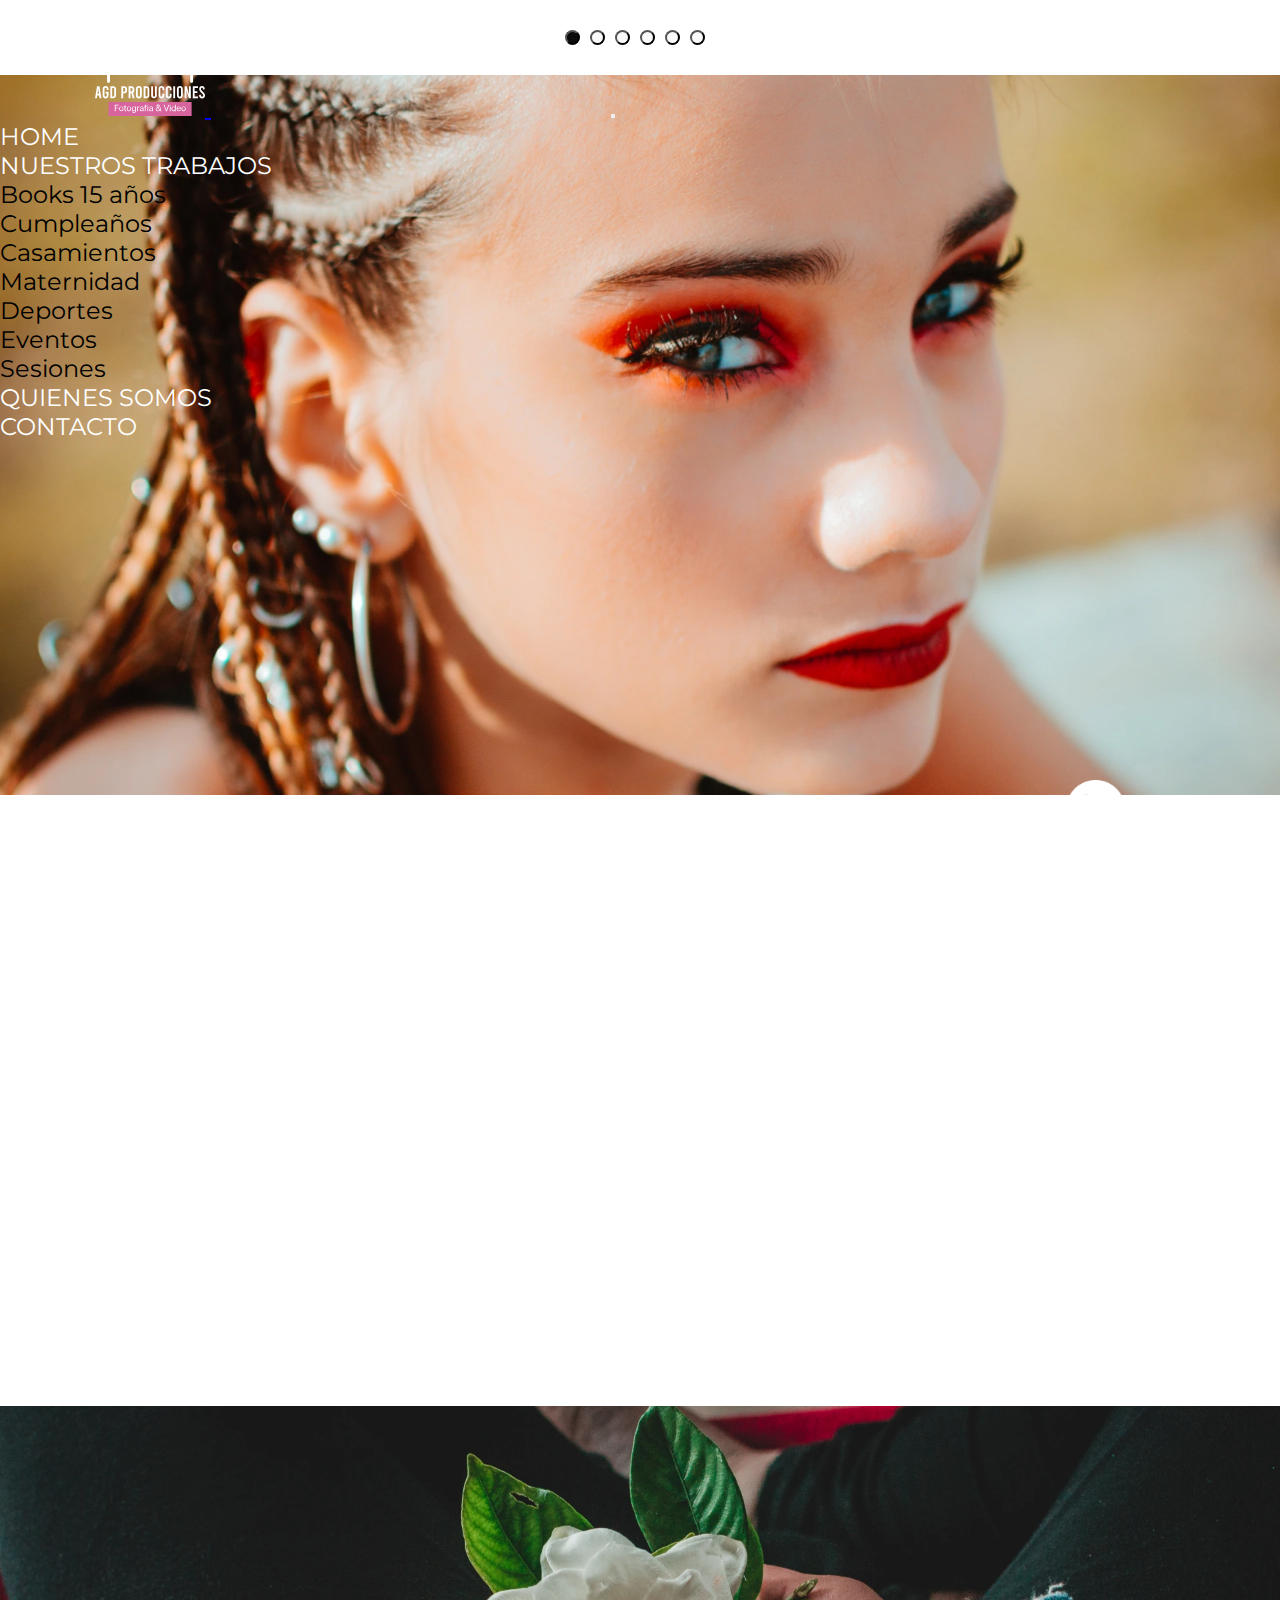
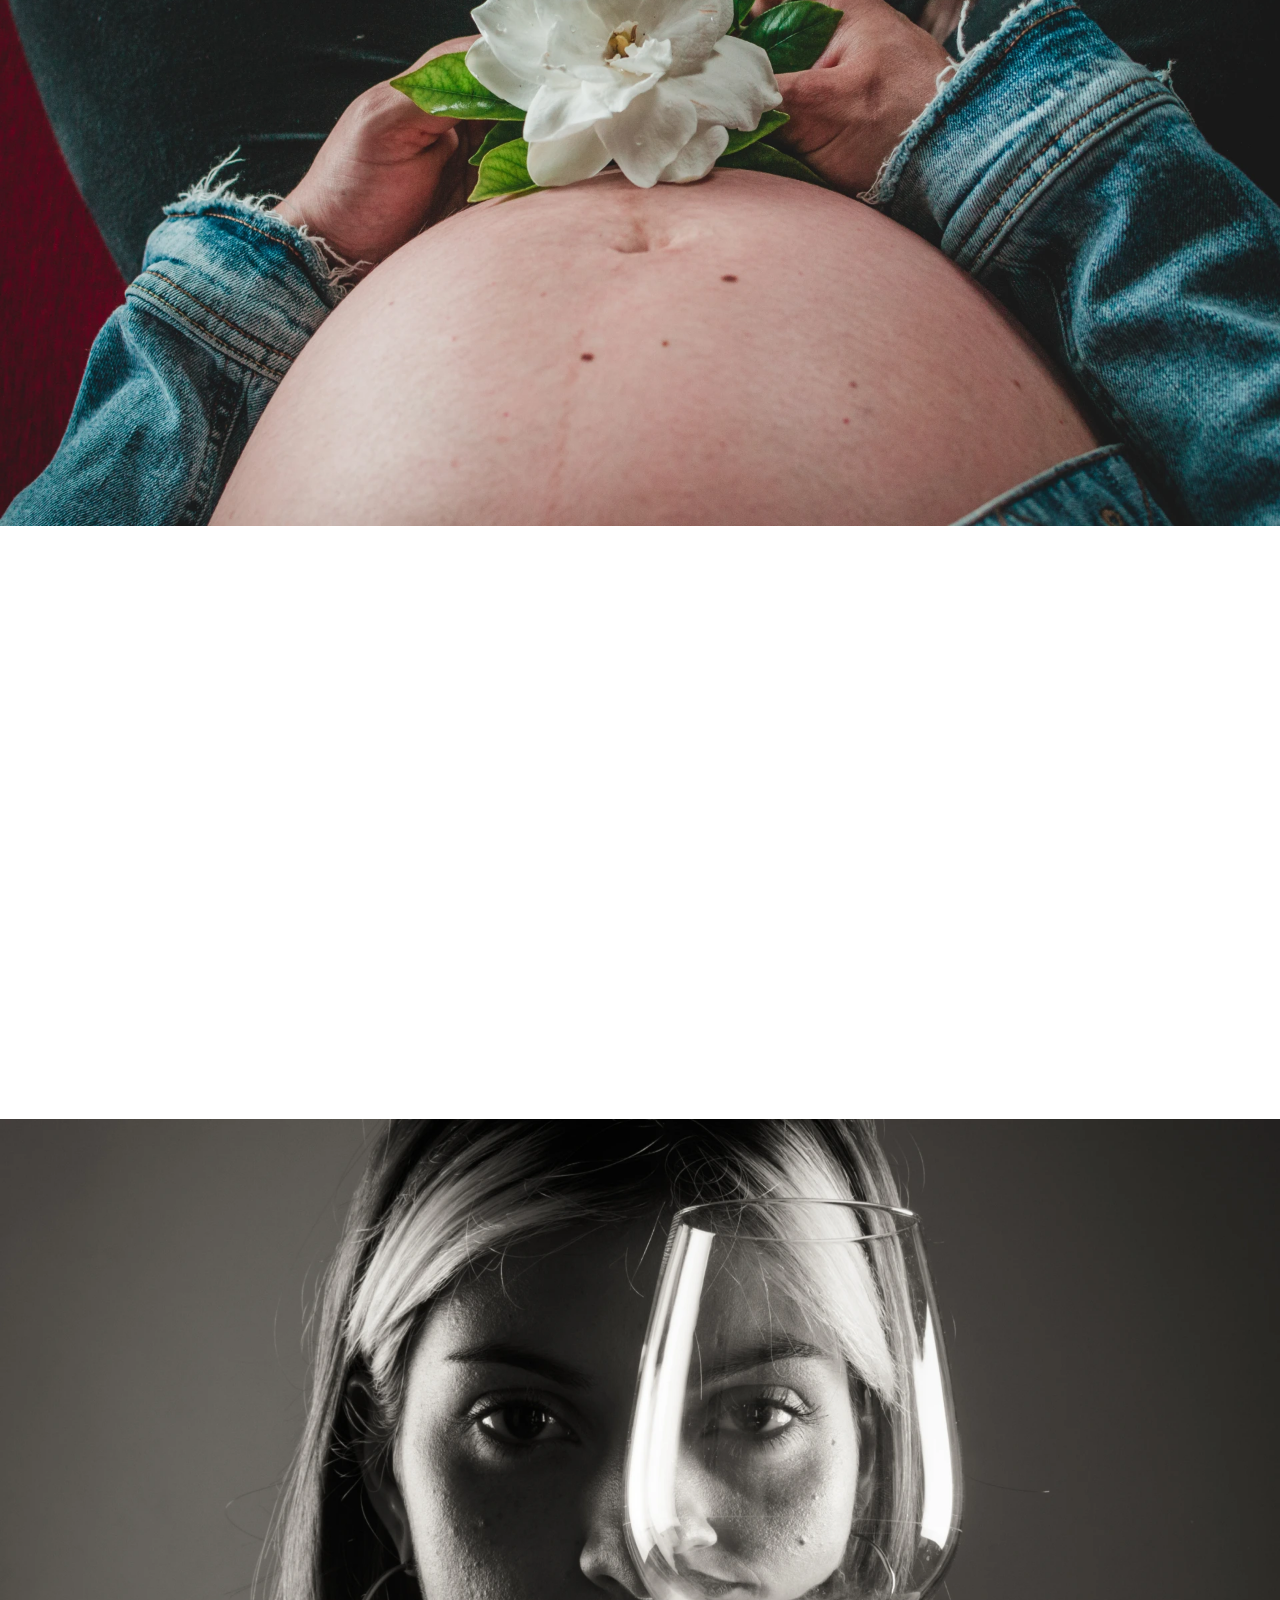
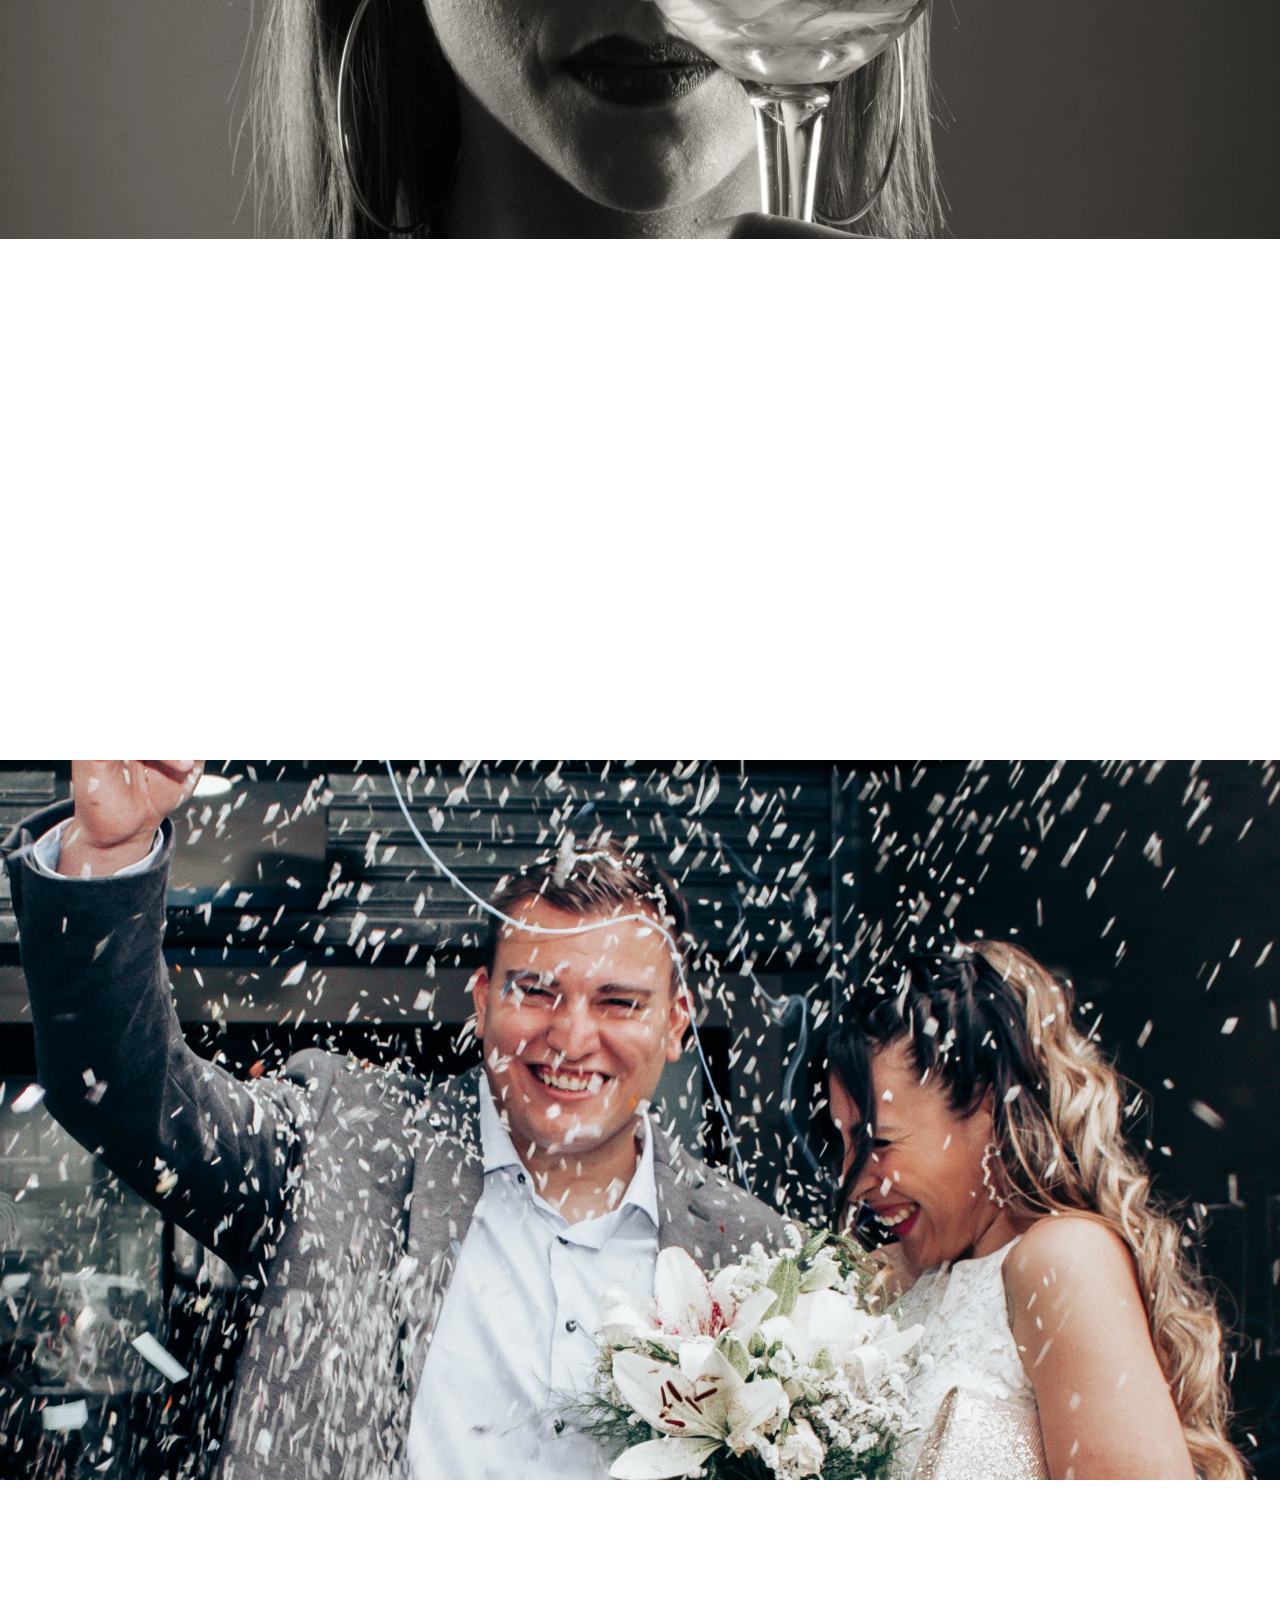
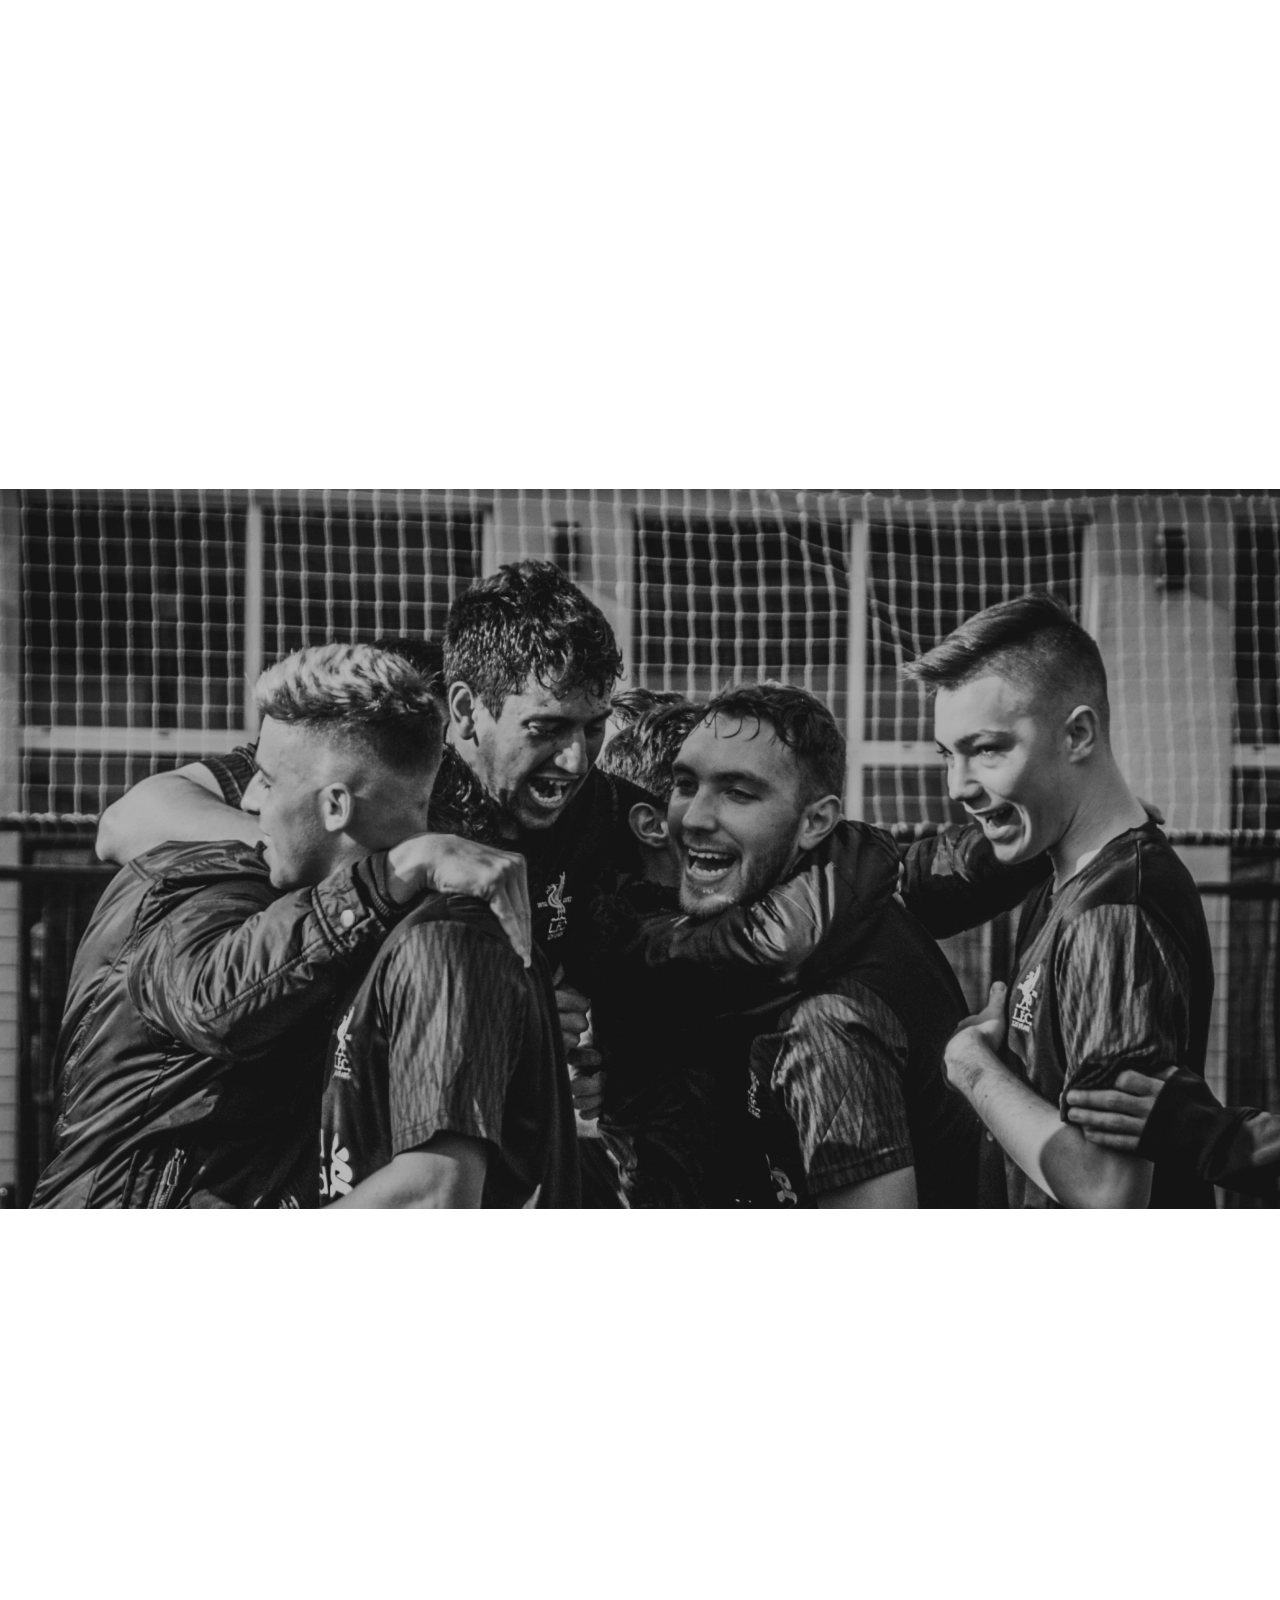
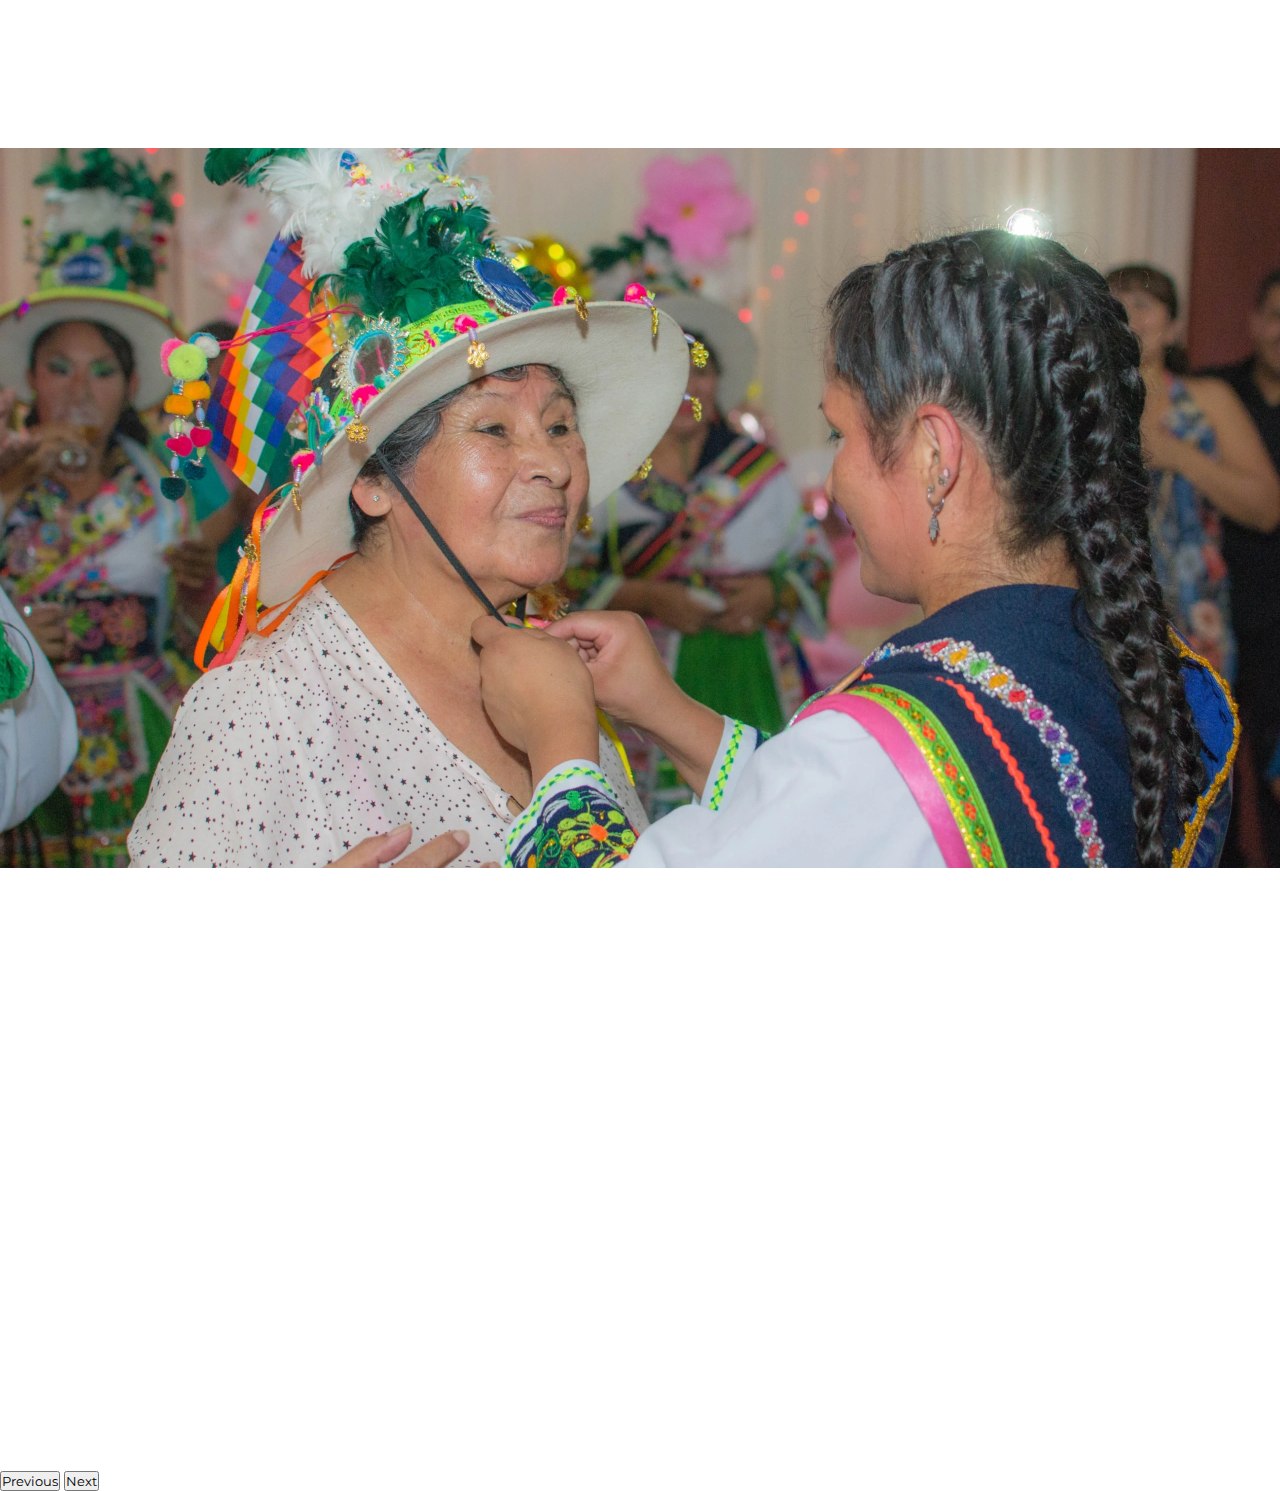
==== commit 0d92915c: "update pages gallery + contacto" ====
--- a/index.html
+++ b/index.html
@@ -44,13 +44,13 @@
                                     NUESTROS TRABAJOS
                                 </a>
                                 <ul class="dropdown-menu">
-                                    <li><a class="dropdown-item" href="../pages/book15.html">Books 15 años</a></li>
-                                    <li><a class="dropdown-item" href="../pages/cumple.html">Cumpleaños</a></li>
-                                    <li><a class="dropdown-item" href="../pages/casamientos.html">Casamientos</a></li>
-                                    <li><a class="dropdown-item" href="../pages/maternidad.html">Maternidad</a></li>
-                                    <li><a class="dropdown-item" href="../pages/deportes.html">Deportes</a></li>
-                                    <li><a class="dropdown-item" href="../pages/eventos.html">Eventos</a></li>
-                                    <li><a class="dropdown-item" href="../pages/sesiones.html">Sesiones</a></li>
+                                    <li><a class="dropdown-item" href="./pages/book15.html">Books 15 años</a></li>
+                                    <li><a class="dropdown-item" href="./pages/cumple.html">Cumpleaños</a></li>
+                                    <li><a class="dropdown-item" href="./pages/casamientos.html">Casamientos</a></li>
+                                    <li><a class="dropdown-item" href="./pages/maternidad.html">Maternidad</a></li>
+                                    <li><a class="dropdown-item" href="./pages/deportes.html">Deportes</a></li>
+                                    <li><a class="dropdown-item" href="./pages/eventos.html">Eventos</a></li>
+                                    <li><a class="dropdown-item" href="./pages/sesiones.html">Sesiones</a></li>
                                 </ul>
                             </li>
                             <li class="nav-item">
--- a/css/style.css
+++ b/css/style.css
@@ -10,19 +10,21 @@
 h2,
 h3 {
   color: #000000;
-
 }
 
 p {
   color: #000000;
   font-size: 20px;
   text-align: justify;
+  text-align-last: justify;
+  padding: 2px;
+  overflow: hidden;
 }
 
 .dropdown-menu li a {
   color: #817e7e;
 }
-.dropdown-item{
+.dropdown-item {
   color: #000000 !important;
 }
 
@@ -33,7 +35,7 @@
 }
 
 .navbar {
-  /*position: fixed;*/
+  position: absolute;
   top: 0;
   font-weight: 400;
   font-size: 24px;
@@ -87,14 +89,17 @@
 }
 
 h5 {
-  display: inline-block;
-  writing-mode: vertical-lr;
-  text-align: left;
-  font-size: 1.5rem;
-  left: 10px;
-  top: 50px;
-  transform-origin: left top;
-  transform: translateY(-138%) translateX(-2500%) rotate(-180deg);
+  writing-mode: vertical-lr; /* "lr" indica la dirección del texto: de izquierda a derecha */
+  transform: rotate(-180deg); /* Invierte el texto para comenzar desde abajo */
+  font-size: 36px;
+  font-weight: 600;
+  margin-bottom: 330px;
+  margin-left: -95px !important;
+}
+@media (min-width: 320px) and (max-width: 768px) {
+  h5 {
+    font-size: 18px;
+  }
 }
 
 .carousel-control-next-icon {
@@ -126,19 +131,6 @@
   }
 }
 
-/* .gallery {
-  font-size: 40px;
-  max-width: 900px;
-  margin: 0 auto;
-} */
-
-/* .row img{
-  display: flex;
-  justify-content: space-between;
-  max-width: 30%;
-  margin-bottom: 10px;
-} */
-
 form {
   max-width: 400px;
   margin: 0 auto;
@@ -160,60 +152,184 @@
   height: 150px;
 }
 
-button {
-  padding: 10px 20px;
-  background-color: #4caf50;
-  color: white;
-  border: none;
-  cursor: pointer;
-}
-
-.gallery {
-  display: grid;
-  grid-template-columns: repeat(3, 1fr);
-  gap: 4px;
-  padding-left: 97px;
-
-}
-
-.gallery img {
-  border-radius: 10px;
-  padding: 1px;
-  max-width: 100%;
-  height: auto;
-}
-/* 
-.gallery {
-  column-count: 3;
-  column-gap: 10px;
-}
-
-.gallery img {
-  width: 100%;
-  height: auto;
-  border-radius: 5px;
-  padding: 3px;
-  margin-bottom: 10px;
-} */
 
 .text {
   font-size: 128px;
   font-weight: 900;
-  transform: translateY(-142px);
-  
+  transform: translateY(-206px);
+  margin-left: -8px;
+  margin-top: -145px !important;
+}
+@media (min-width: 320px) and (max-width: 768px) {
+  .text {
+    font-size: 48px;
+  }
 }
 
 .text_gallery {
   font-size: 40px;
   font-weight: 900;
   padding-left: 97px;
-  color: #D7649D;
+  margin-top: 90px;
+  color: #d7649d;
+}
+
+/*Botón Volver atrás*/
+.up_down {
+  font-weight: bold;
+  cursor: pointer;
+  transform: translateX(45px) !important;
+  transform: translateY(-166px) !important;
+  margin-left: 104px;
+  margin-bottom: 185px;
 }
 
 #Book15 {
+  column-count: 3; /* Divide el contenido en 3 columnas */
+  column-gap: 20px; /* Espacio entre las columnas (opcional) */
+  padding-left: 97px;
+  padding-right: 97px;
+  margin-top: -195px;
+}
+
+.column {
+  break-inside: avoid; /* Evita que el párrafo se divida en varias columnas */
+  font-size: 20px;
+  text-align-last: left;
+}
+
+.grid-container {
   display: grid;
   grid-template-columns: repeat(3, 1fr);
-  column-gap: 30px;
+  grid-template-rows: 3fr 2fr 1fr 2fr 3fr 2fr 3fr 2fr 3fr 3fr;
+  margin-top: 35px;
   padding-left: 97px;
-  margin-top: -120px;
+  padding-right: 97px;
+  gap: 10px;
+  grid-template-areas:
+    "foto1 foto2 foto3"
+    "foto4 foto2 foto6"
+    "foto4 foto5 foto6"
+    "foto7 foto5 foto6"
+    "foto7 foto8 foto9"
+    "foto10 foto8 foto12"
+    "foto10 foto11 foto12"
+    "foto13 foto11 foto12"
+    "foto13 foto14 foto15"
+    "foto13 foto14 foto15";
+}
+
+.grid-container > div {
+  width: 100%;
+  height: 100%;
+  border-radius: 10px;
+  overflow: hidden;
+}
+
+.grid-container > div > img {
+  width: 100%;
+  height: 100%;
+  object-fit: cover;
+}
+
+.container-Foto1 {
+  grid-area: foto1;
+}
+
+.container-Foto2 {
+  grid-area: foto2;
+}
+
+.container-Foto3 {
+  grid-area: foto3;
+}
+
+.container-Foto4 {
+  grid-area: foto4;
+}
+
+.container-Foto5 {
+  grid-area: foto5;
+}
+
+.container-Foto6 {
+  grid-area: foto6;
+}
+.container-Foto7 {
+  grid-area: foto7;
+}
+.container-Foto8 {
+  grid-area: foto8;
+}
+.container-Foto9 {
+  grid-area: foto9;
+}
+.container-Foto10 {
+  grid-area: foto10;
+}
+.container-Foto11 {
+  grid-area: foto11;
+}
+.container-Foto12 {
+  grid-area: foto12;
+}
+.container-Foto13 {
+  grid-area: foto13;
+  grid-row-start: 8;
+  grid-row-end: 10;
+}
+.container-Foto14 {
+  grid-area: foto14;
+}
+.container-Foto15 {
+  grid-area: foto15;
+  grid-row-start: 9;
+  grid-row-end: 10;
+}
+
+/*Formulario de Contacto*/
+.form-row {
+  display: flex;
+  flex-wrap: wrap;
+  margin: 10px 0;
+}
+
+.form-column {
+  flex: 1;
+  padding: 5px;
+}
+
+/* Estilos para los campos de entrada */
+label {
+  display: block;
+  margin-bottom: 5px;
+}
+
+input, textarea {
+  width: 100%;
+  padding: 5px;
+  margin-bottom: 10px;
+}
+
+textarea {
+  width: 756px;
+  height: 281px;
+}
+
+/* Estilos para el botón de enviar */
+.submit-button {
+  display: block;
+  padding: 10px;
+  background-color: #d7649d;
+  color: white;
+  border: none;
+  cursor: pointer;
+  border-radius: 10px;
+}
+
+#cabecera_form {
+  display: flex;
+  justify-content: center;
+  align-items: center;
+  color: #d7649d;
 }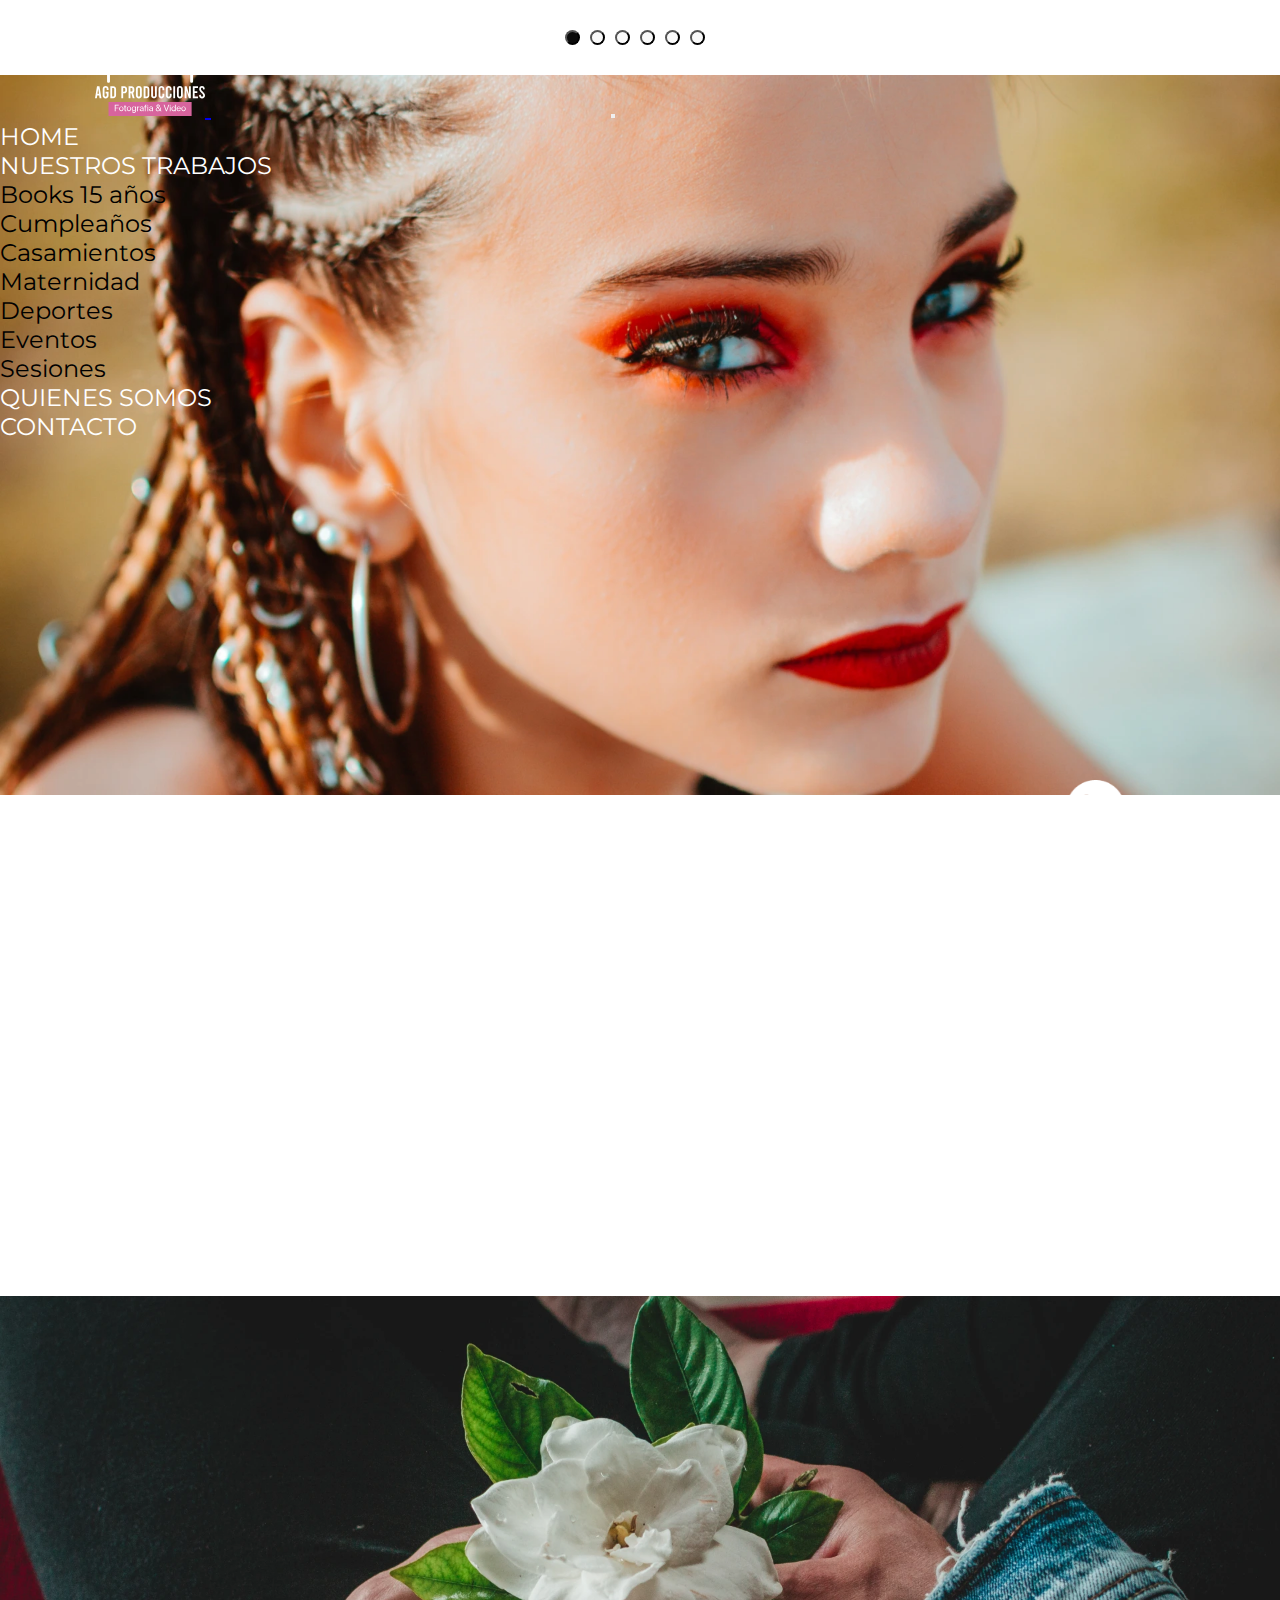
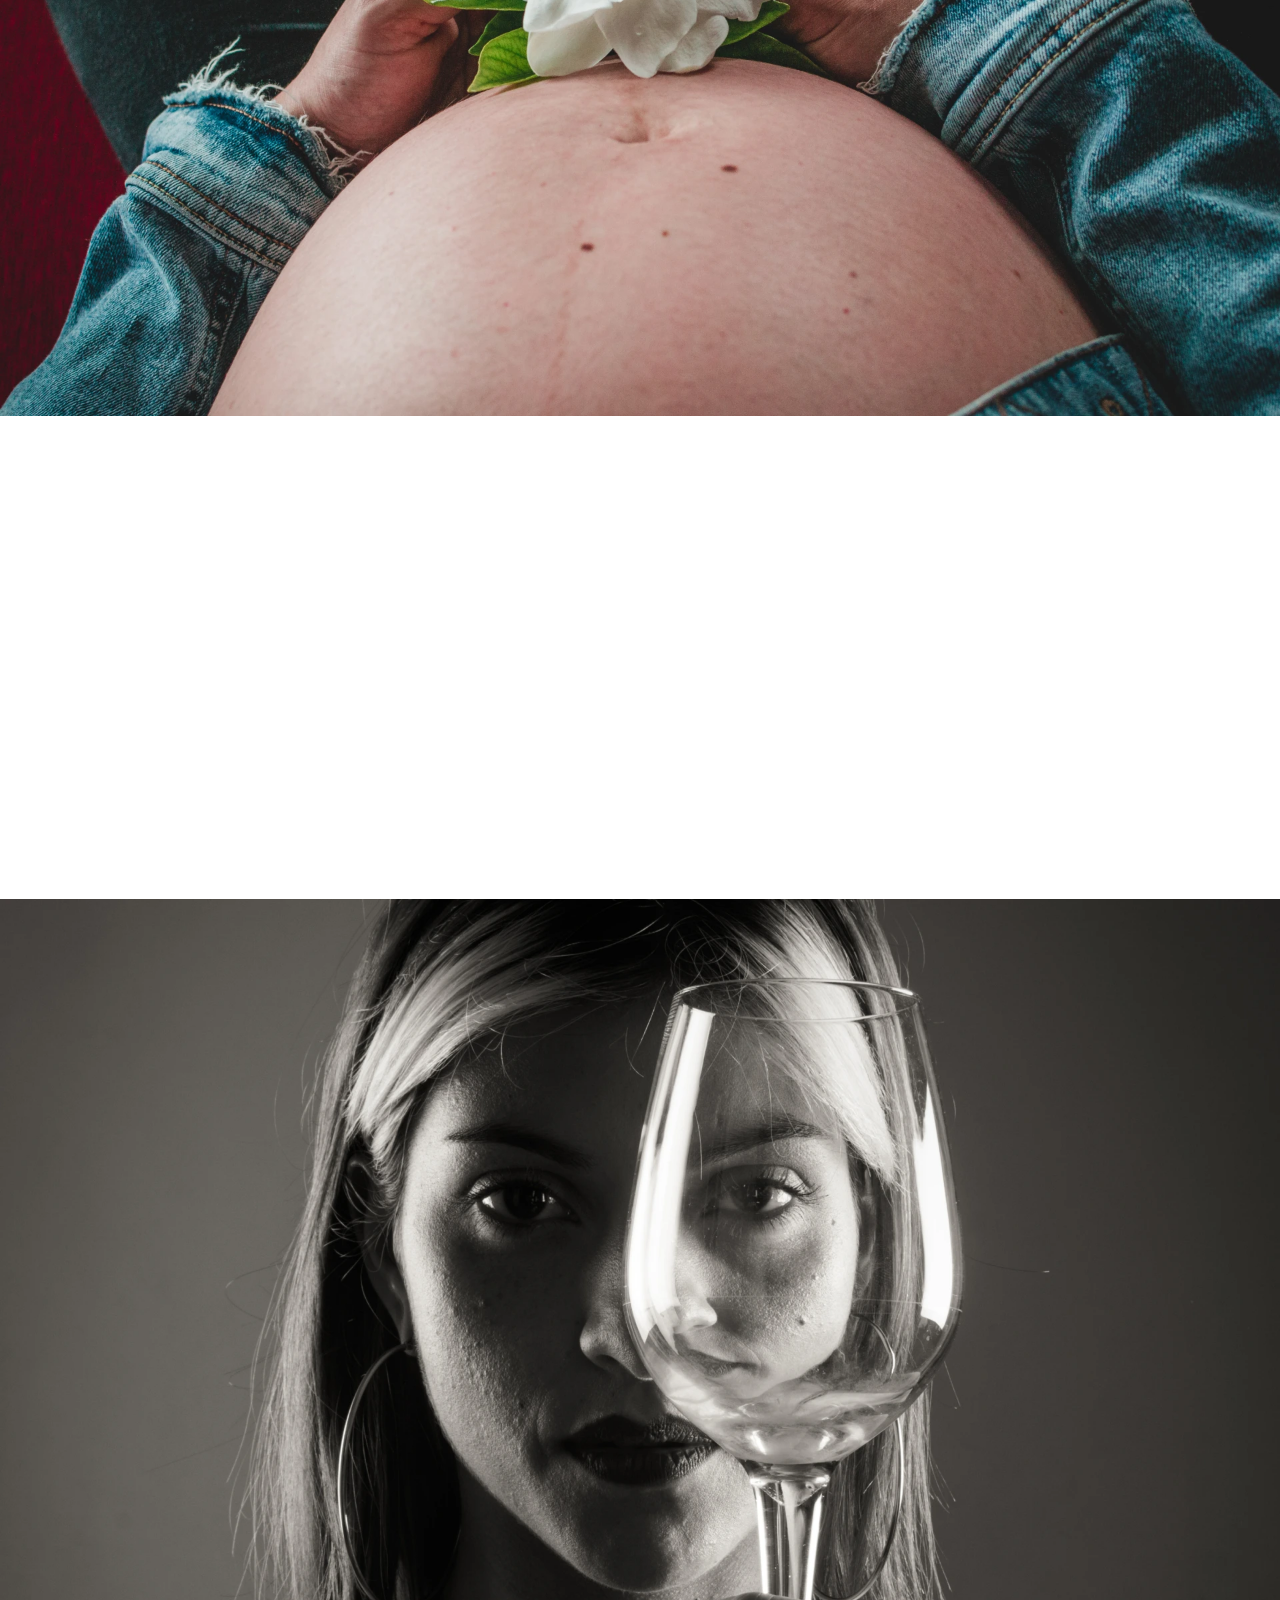
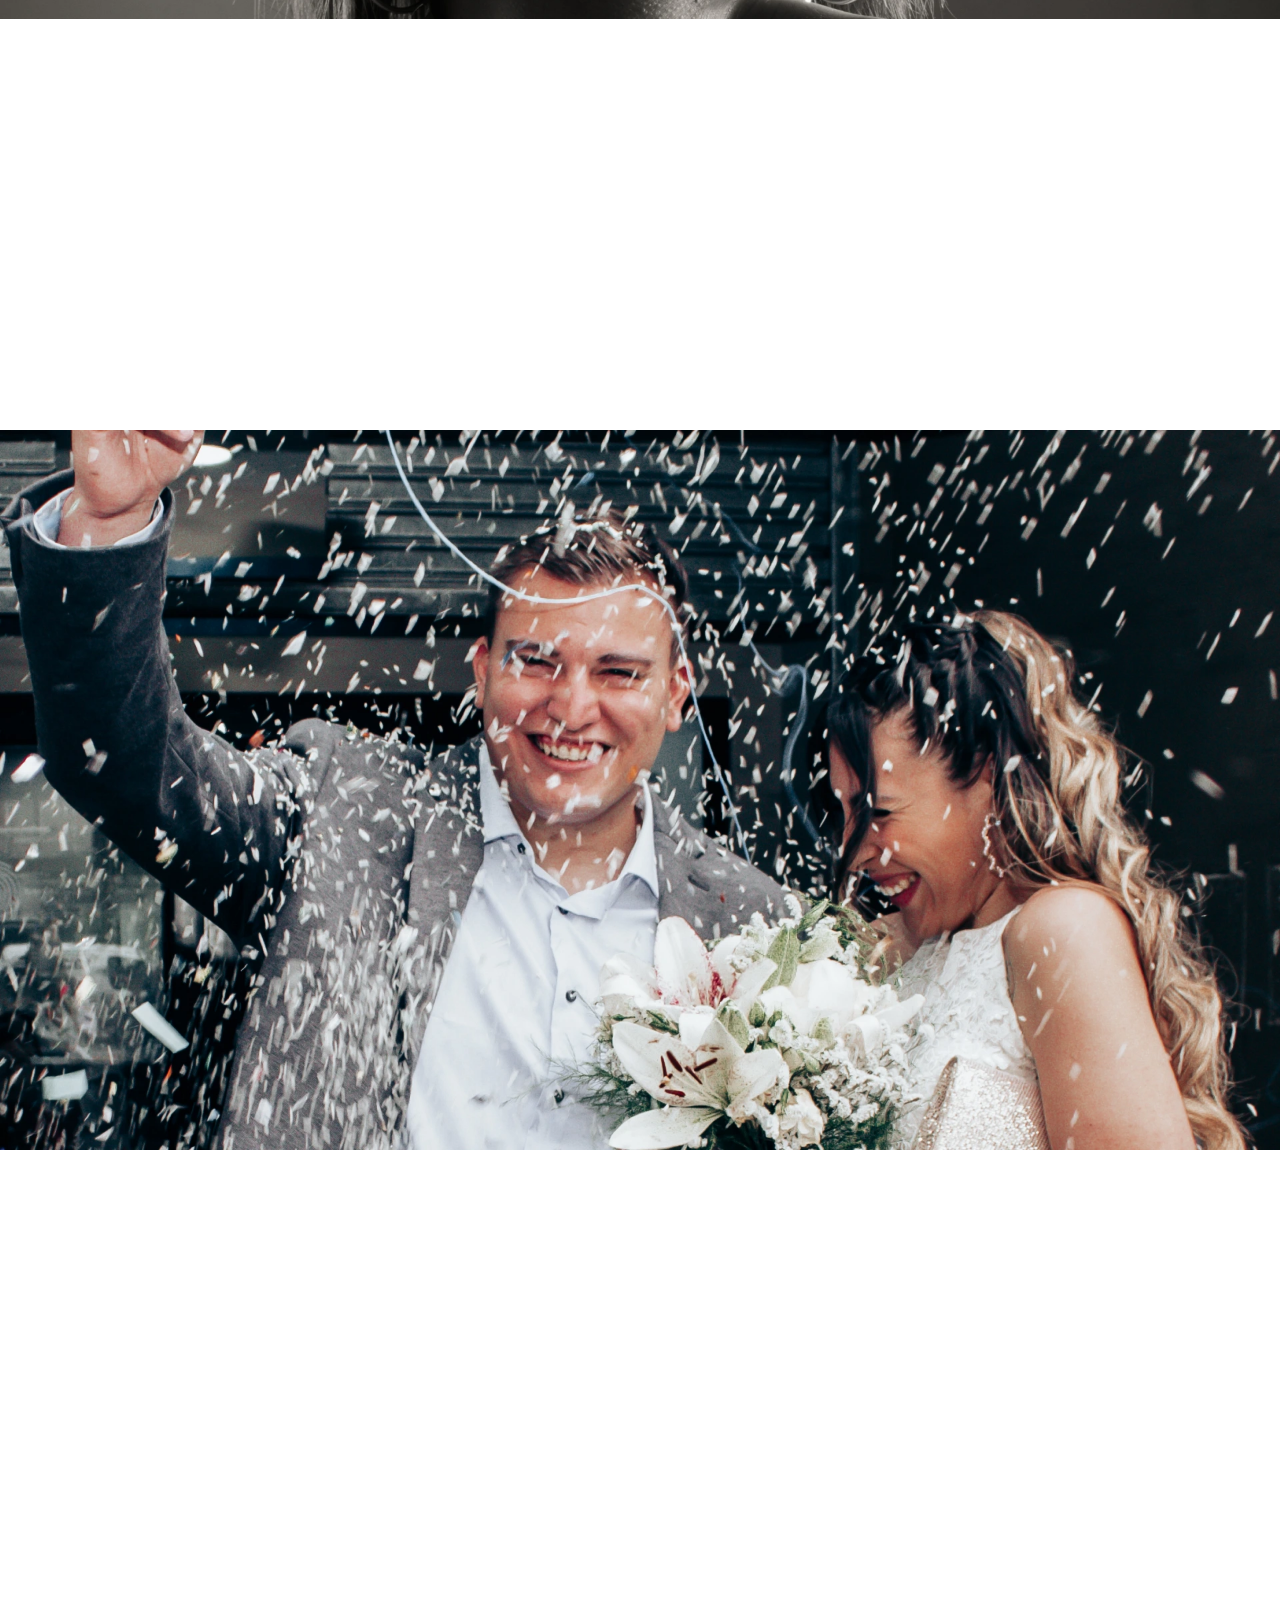
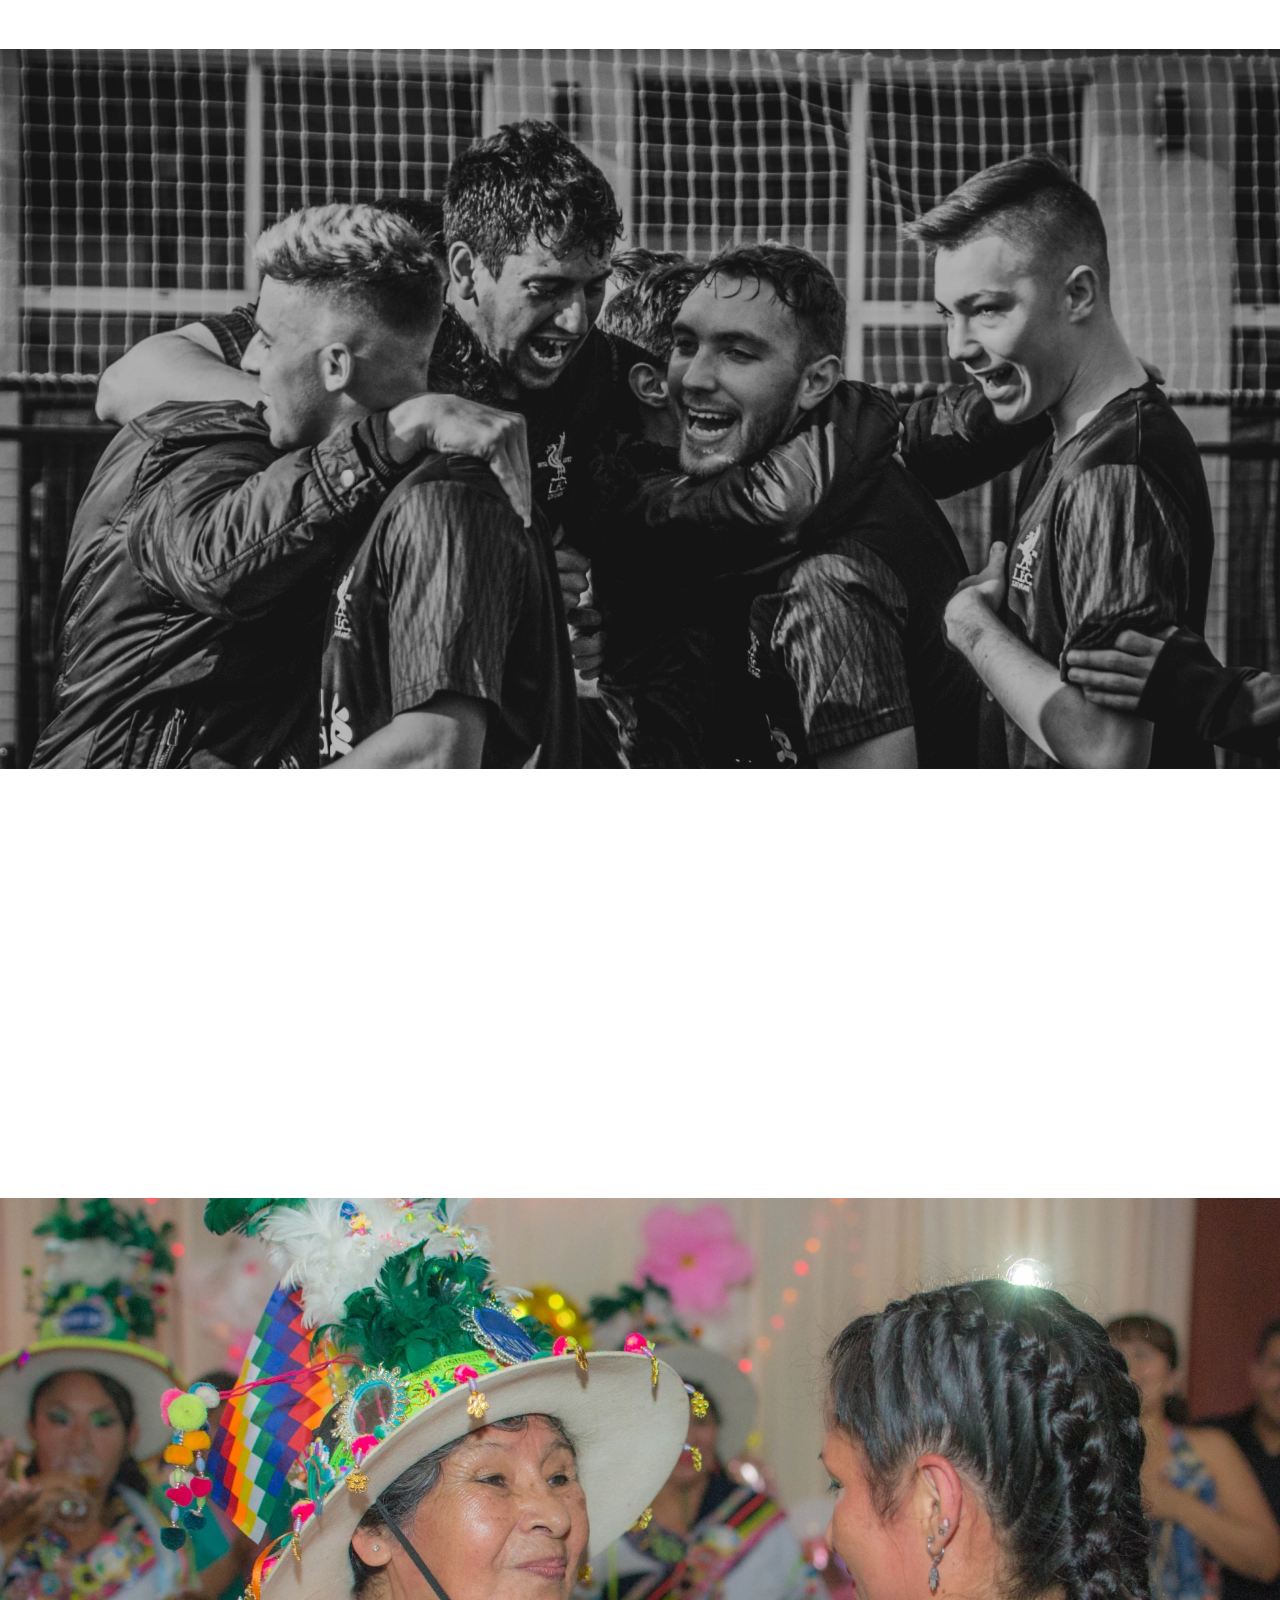
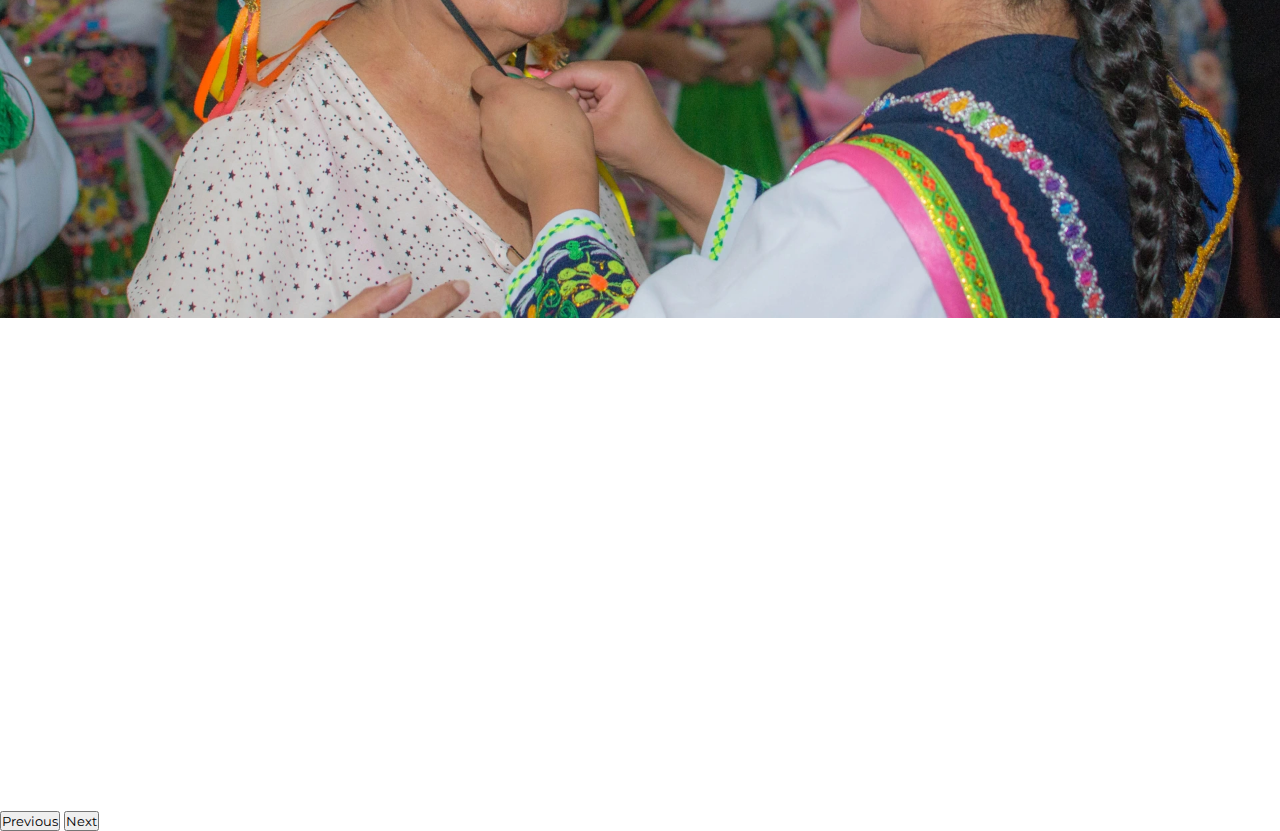
==== commit b5d86c56: "form de contacto + animación book15 portada" ====
--- a/index.html
+++ b/index.html
@@ -17,6 +17,8 @@
     <!-- Mi CSS -->
     <link rel="stylesheet" href="./css/style.css">
     <!-- Animate CSS -->
+    <link rel="stylesheet" href="https://cdnjs.cloudflare.com/ajax/libs/animate.css/4.1.1/animate.min.css"
+  />
     <title>AGD Producciones</title>
 </head>
 
@@ -144,7 +146,10 @@
                 crossorigin="anonymous">
                 </script>
             <!-- script Animaciones -->
-
+            <script src="./js/wow.min.js"></script>
+              <script>
+              new WOW().init();
+              </script>
 </body>
 
 </html>--- a/css/style.css
+++ b/css/style.css
@@ -93,7 +93,7 @@
   transform: rotate(-180deg); /* Invierte el texto para comenzar desde abajo */
   font-size: 36px;
   font-weight: 600;
-  margin-bottom: 330px;
+  margin-bottom: 220px;
   margin-left: -95px !important;
 }
 @media (min-width: 320px) and (max-width: 768px) {
@@ -291,7 +291,9 @@
 .form-row {
   display: flex;
   flex-wrap: wrap;
+  align-items: flex-start;
   margin: 10px 0;
+  list-style: none;
 }
 
 .form-column {
@@ -312,12 +314,12 @@
 }
 
 textarea {
-  width: 756px;
+  width: 400px;
   height: 281px;
 }
 
 /* Estilos para el botón de enviar */
-.submit-button {
+.submit-button, .contacto_volver {
   display: block;
   padding: 10px;
   background-color: #d7649d;
@@ -325,6 +327,7 @@
   border: none;
   cursor: pointer;
   border-radius: 10px;
+  text-decoration: none;
 }
 
 #cabecera_form {
@@ -332,4 +335,44 @@
   justify-content: center;
   align-items: center;
   color: #d7649d;
-}+}
+.img-portada{
+  width: 100% !important;
+}
+
+.text-contacto {
+  font-size: 60px;
+  font-weight: 800;
+}
+
+.contact-info {
+  display: flex;
+  flex-direction: column;
+  justify-content: center;
+  align-items: center;
+  padding: 20px;
+  list-style: none;
+ }
+
+.contact-info h3 {
+  margin-top: 0;
+  font-size: 32px;
+  font-weight: 500;
+  font: bold;
+}
+
+.content-container {
+  flex: 1;
+  justify-content: center;
+  align-items: center;
+  text-align: center;
+}
+
+.content-container h2 {
+  margin-top: 0;
+}
+
+.redSocial {
+  text-align: center;
+  margin-right: 10px;
+}
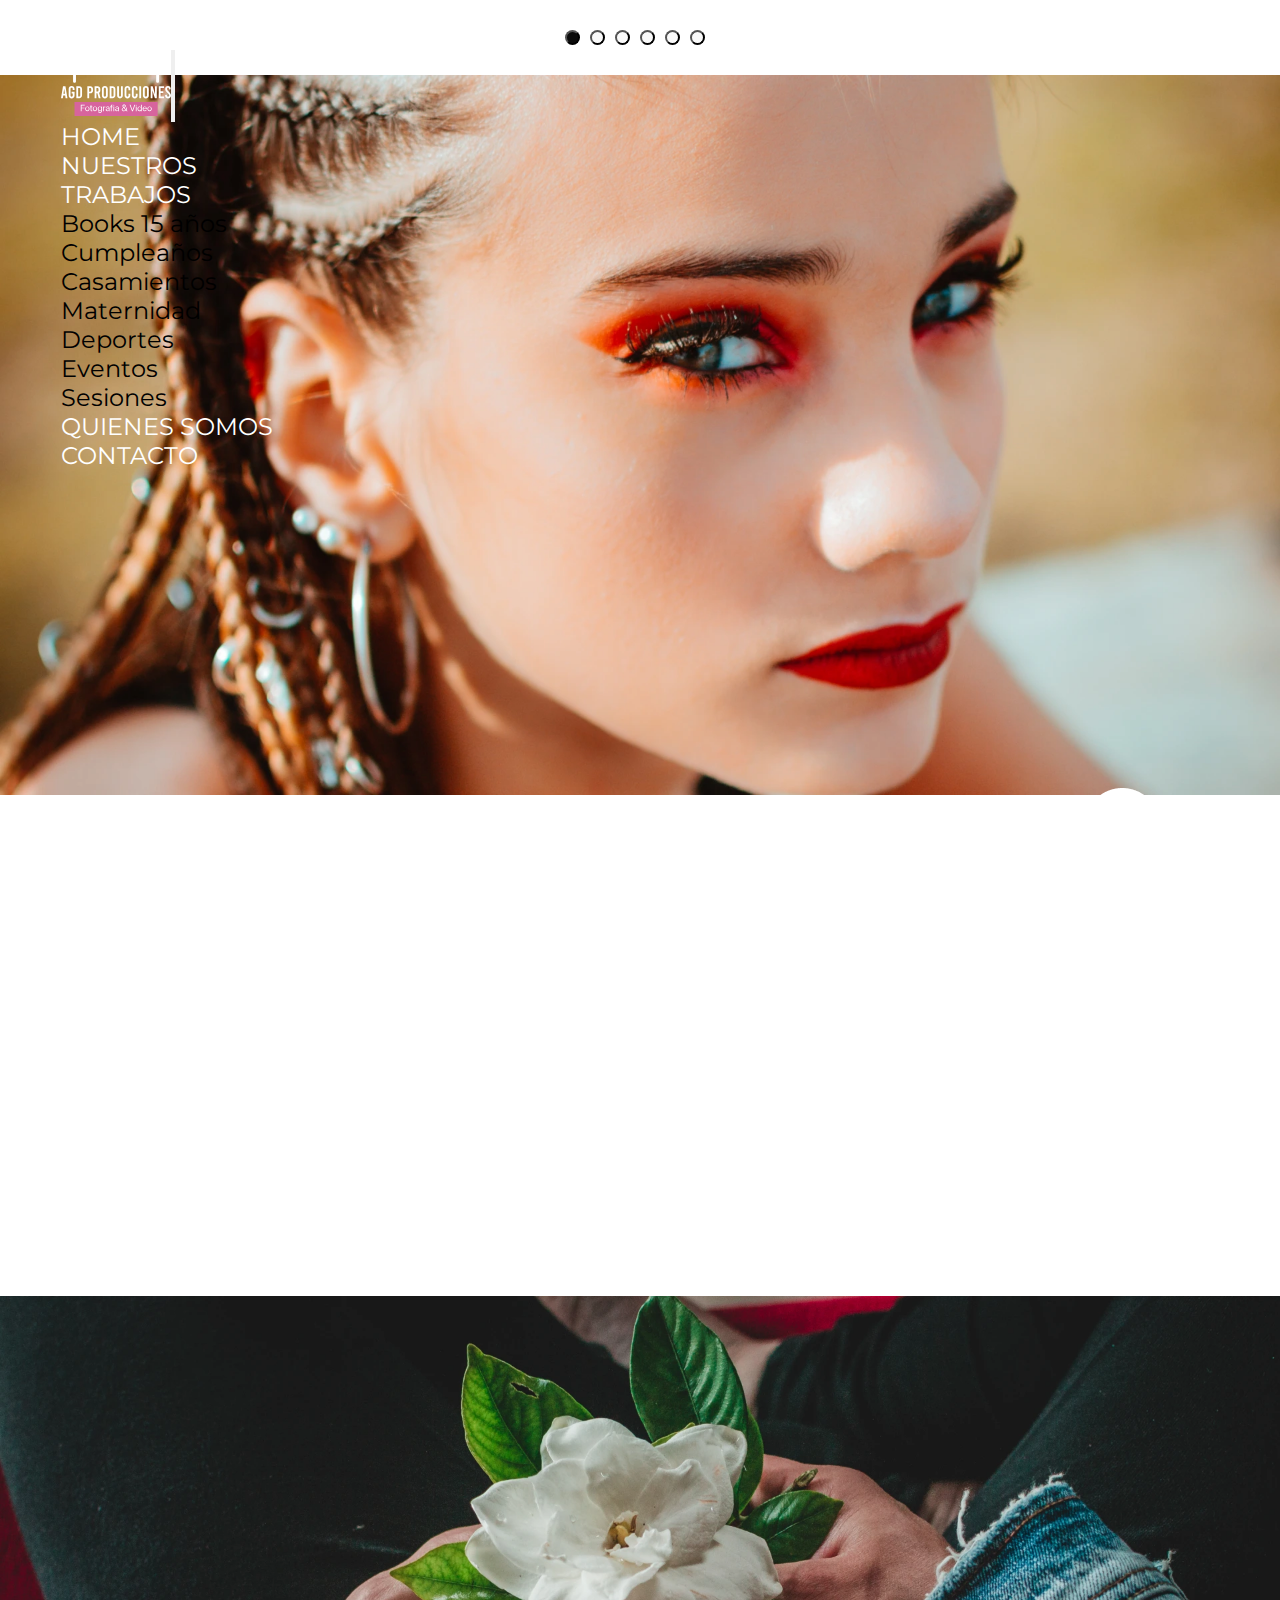
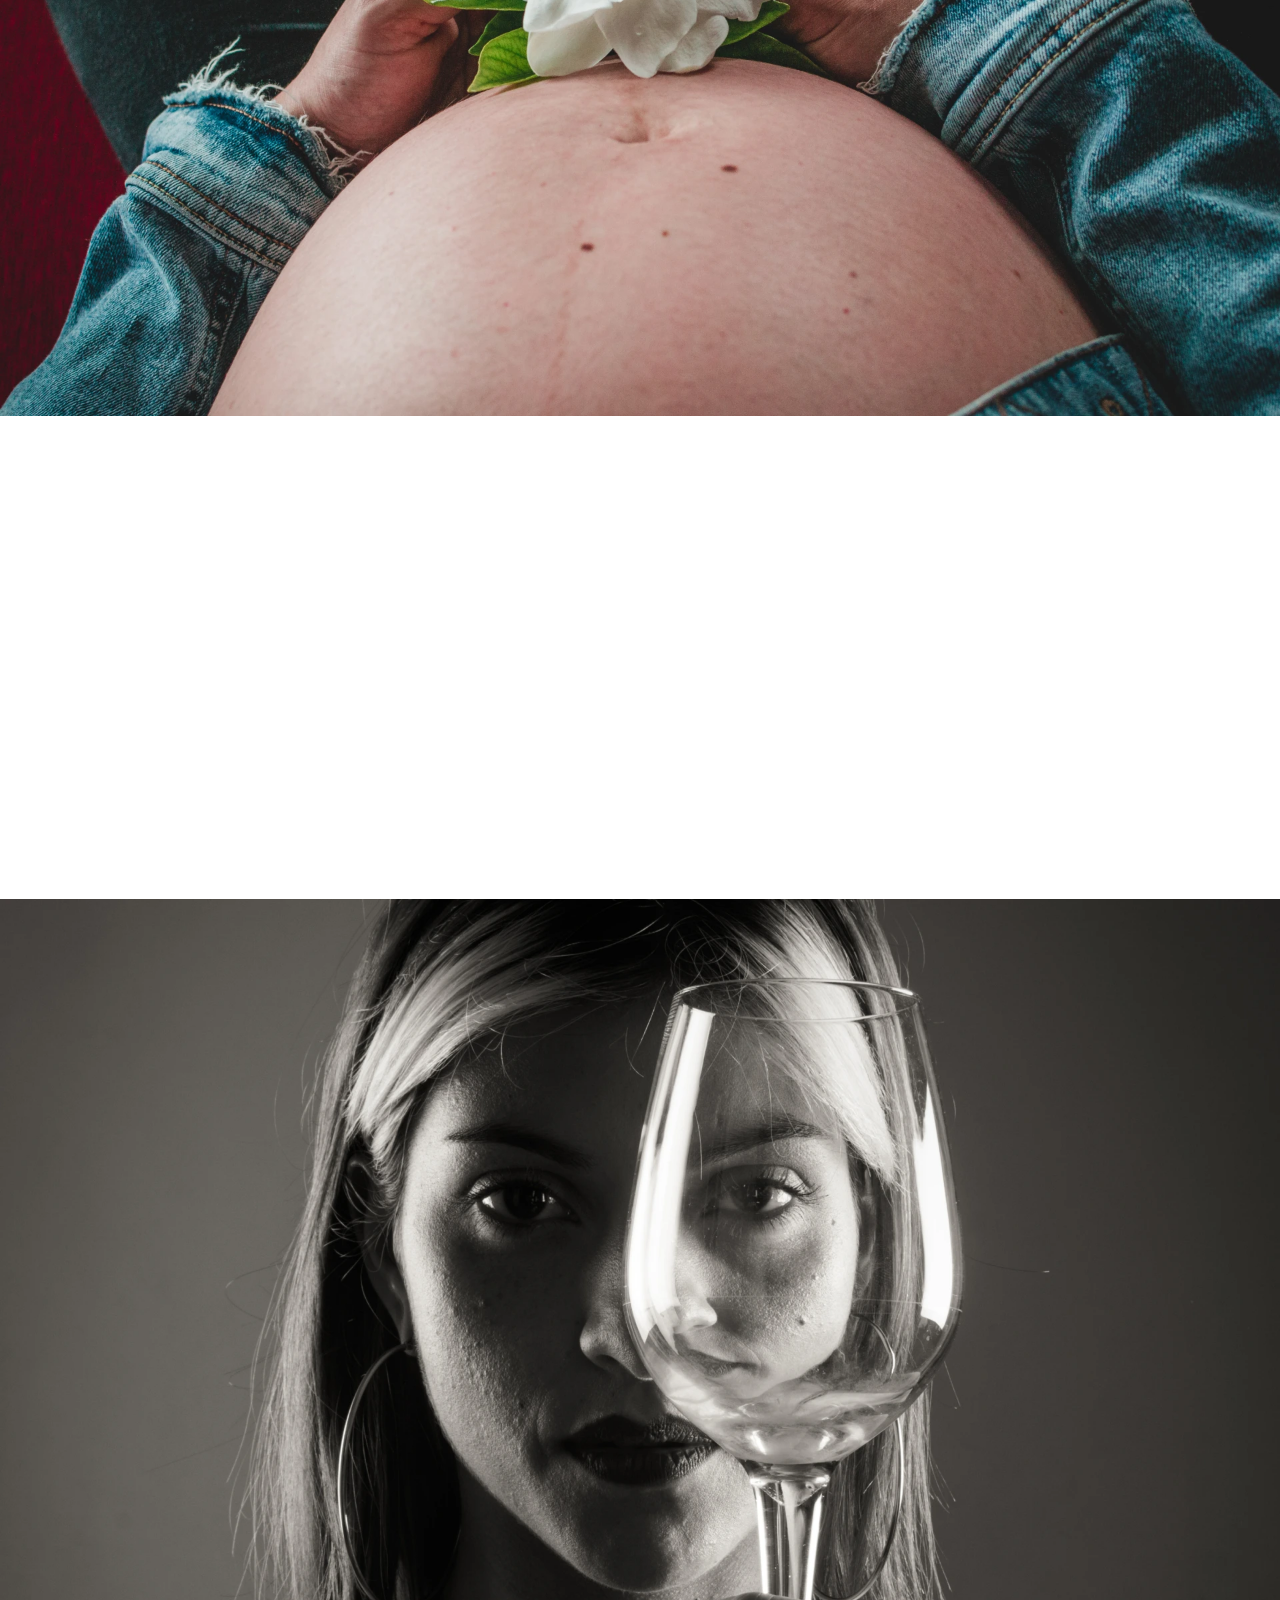
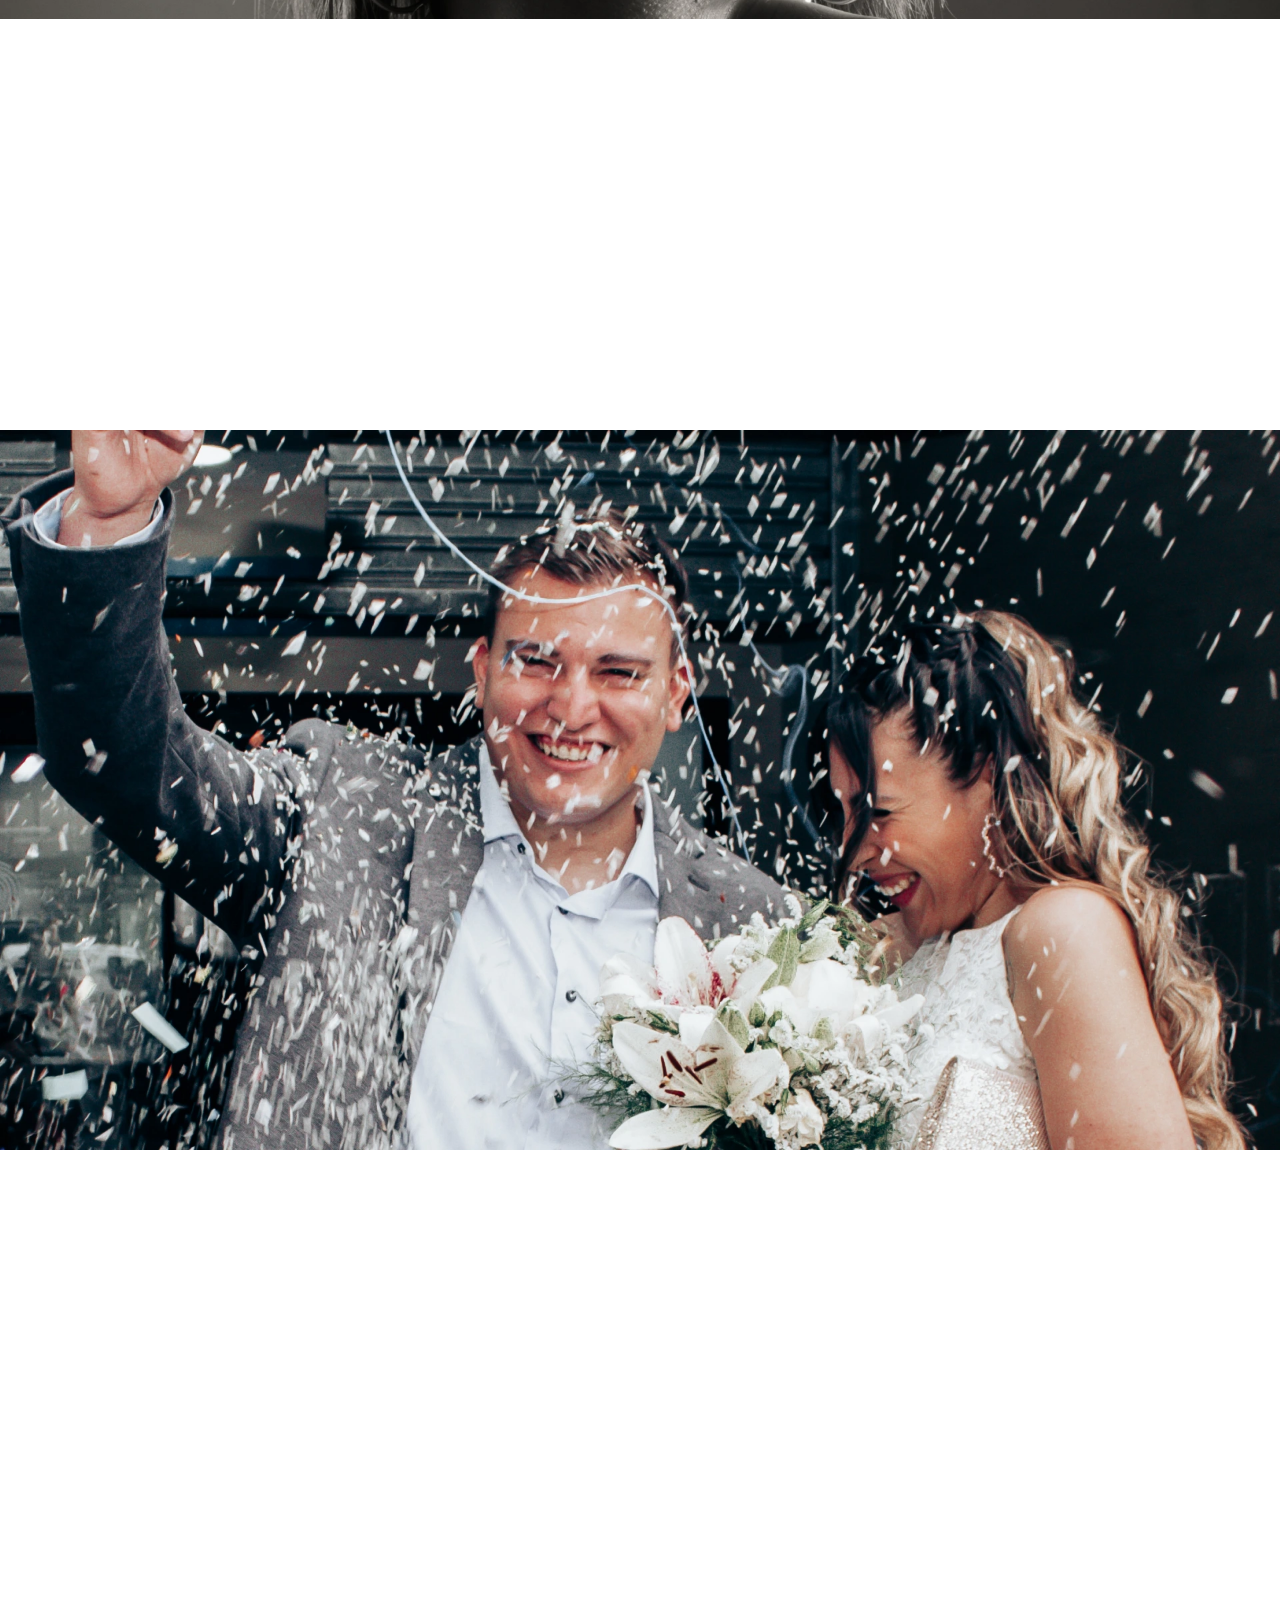
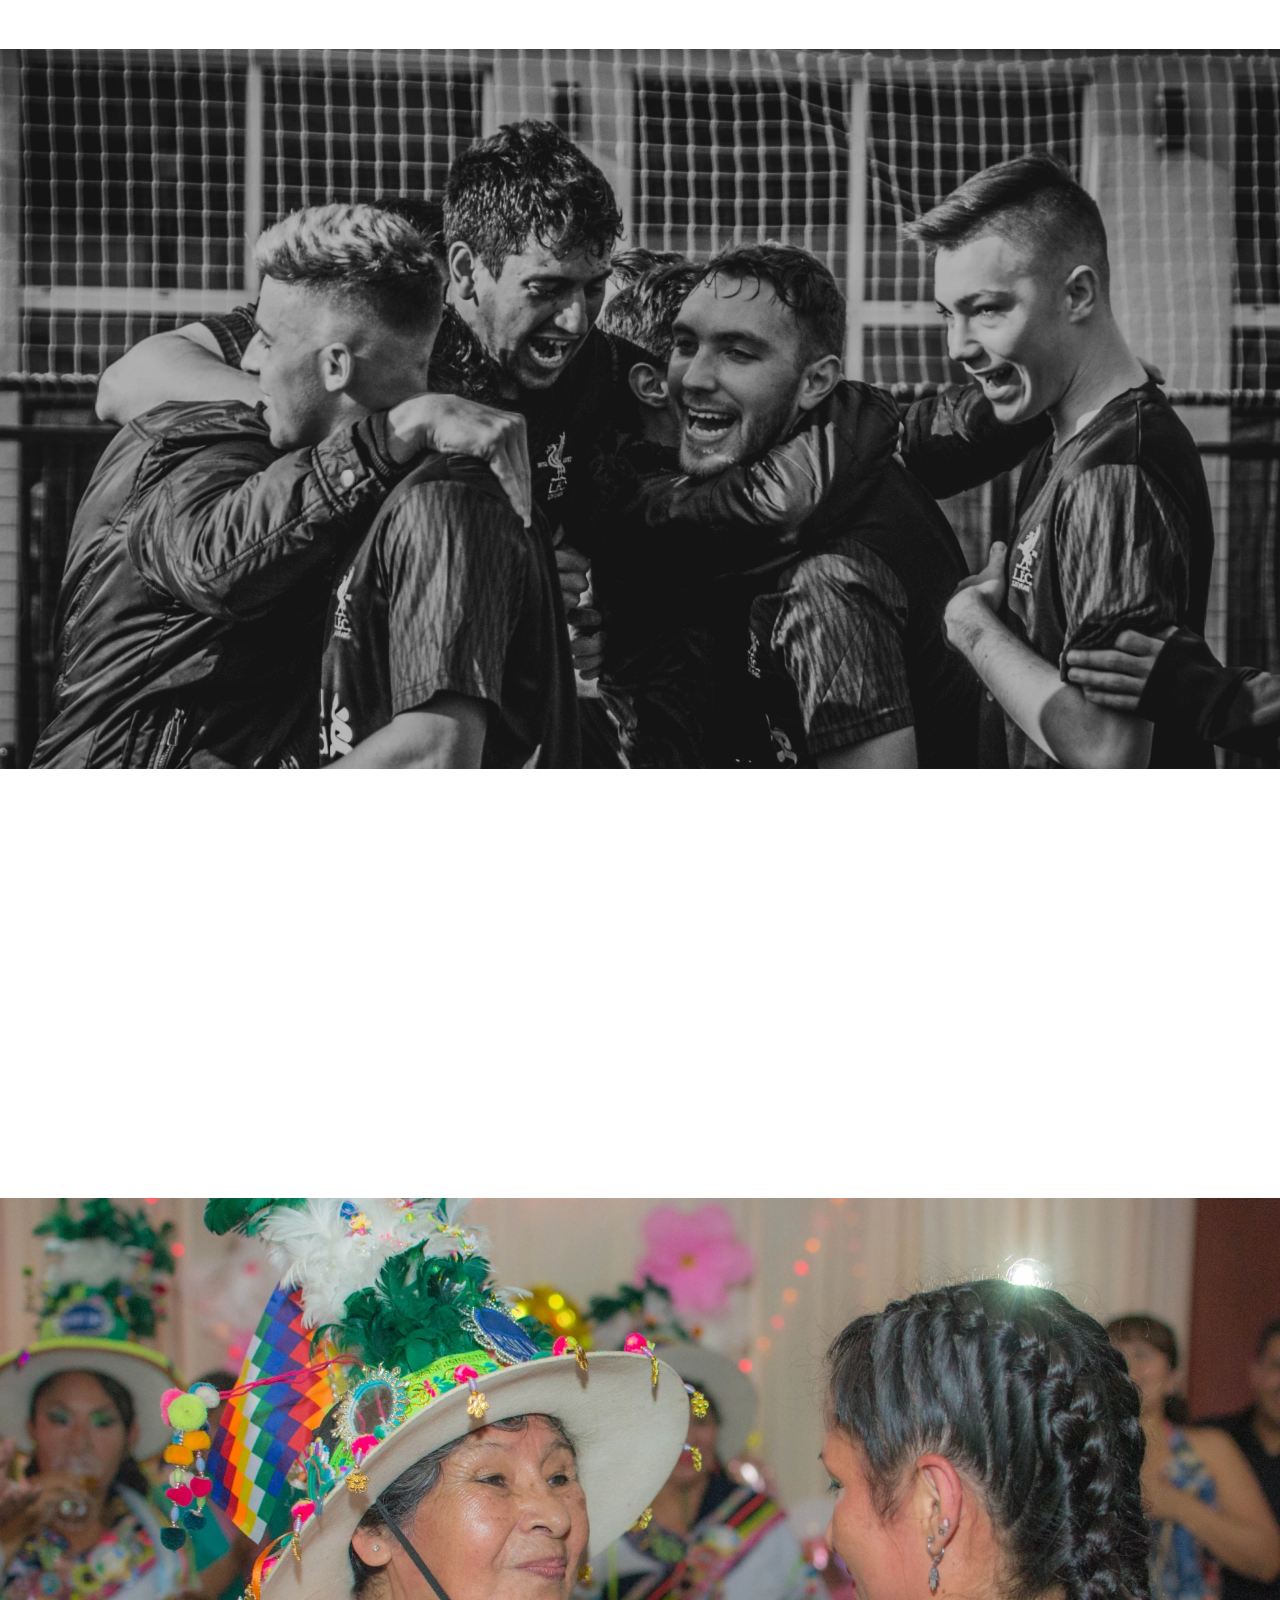
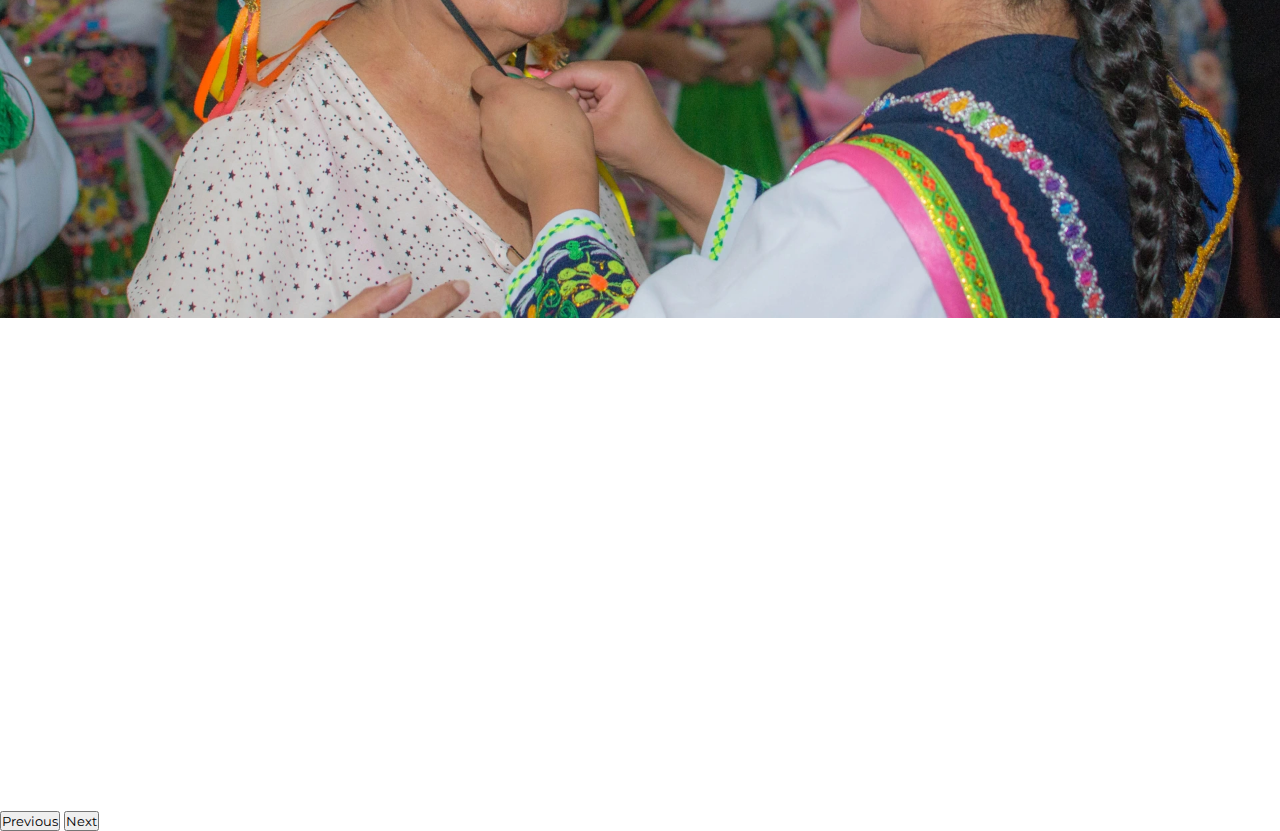
==== commit 1cf76f61: "correciones navbar, quienes somos, resposive" ====
--- a/index.html
+++ b/index.html
@@ -23,7 +23,6 @@
 </head>
 
 <body>
-    <div class="wow fadeIn" style="visibility: visible; animation-name: fadeIn;">
         <div class="headerContainer">
             <!--Navbar-->
             <nav class="navbar navbar-expand-lg navbar-light fixed-top bgColorNav">
@@ -84,7 +83,7 @@
                         <div class="btn-whatsapp face">
                             <a href="https://api.whatsapp.com/send?phone=541134060708" target="_blank"
                                 title="Whatsapp AGD!">
-                                <img src="./img/Vector.png" style="width:60px;height:60px" alt="">
+                                <img src="./img/Vector.png" alt="">
                             </a>
                         </div>
                     </div>
@@ -98,32 +97,32 @@
                         <div class="carousel-item">
                             <img src="./img/Home2.webp" class="d-block w-100 img-fluid vh-100" alt="...">
                             <div id="text-carousel">
-                                <div class="carousel-caption d-none d-md-block">
+                                <div class="carousel-caption d-flex d-md-block">
                                     <h5>MATERNIDAD</h5>
                                 </div>
                             </div>
                         </div>
                         <div class="carousel-item">
                             <img src="./img/Home3.webp" class="d-block w-100 img-fluid vh-100" alt="...">
-                            <div class="carousel-caption d-none d-md-block">
+                            <div class="carousel-caption d-flex d-md-block">
                                 <h5>SESIONES</h5>
                             </div>
                         </div>
                         <div class="carousel-item">
                             <img src="./img/Home4.webp" class="d-block w-100 img-fluid vh-100" alt="...">
-                            <div class="carousel-caption d-none d-md-block">
+                            <div class="carousel-caption d-flex d-md-block">
                                 <h5>CASAMIENTOS</h5>
                             </div>
                         </div>
                         <div class="carousel-item">
                             <img src="./img/Home5.webp" class="d-block w-100 img-fluid vh-100" alt="...">
-                            <div class="carousel-caption d-none d-md-block">
+                            <div class="carousel-caption d-flex d-md-block">
                                 <h5>DEPORTES</h5>
                             </div>
                         </div>
                         <div class="carousel-item">
                             <img src="./img/Home6.webp" class="d-block w-100 img-fluid vh-100" alt="...">
-                            <div class="carousel-caption d-none d-md-block">
+                            <div class="carousel-caption d-flex d-md-block">
                                 <h5>CUMPLEAÑOS</h5>
                             </div>
                         </div>
--- a/css/style.css
+++ b/css/style.css
@@ -16,22 +16,20 @@
   color: #000000;
   font-size: 20px;
   text-align: justify;
-  text-align-last: justify;
+  text-align-last: left;
   padding: 2px;
-  overflow: hidden;
 }
 
 .dropdown-menu li a {
   color: #817e7e;
 }
+
 .dropdown-item {
   color: #000000 !important;
 }
 
 .navbar-brand {
   margin: 0;
-  padding-left: 95px;
-  margin-right: 400px;
 }
 
 .navbar {
@@ -41,8 +39,6 @@
   font-size: 24px;
   display: flex;
   justify-content: center;
-  box-sizing: border-box;
-  padding-right: 95px;
   padding-top: 50px;
 }
 
@@ -63,6 +59,12 @@
   text-decoration: none;
 }
 
+
+.content-navbar {
+  width: 90%;
+  display: flex;
+  justify-content: space-between;
+}
 .carousel-item img {
   object-fit: cover;
   max-height: 100%;
@@ -89,17 +91,14 @@
 }
 
 h5 {
-  writing-mode: vertical-lr; /* "lr" indica la dirección del texto: de izquierda a derecha */
-  transform: rotate(-180deg); /* Invierte el texto para comenzar desde abajo */
+  writing-mode: vertical-lr;
+  /* "lr" indica la dirección del texto: de izquierda a derecha */
+  transform: rotate(-180deg);
+  /* Invierte el texto para comenzar desde abajo */
   font-size: 36px;
   font-weight: 600;
   margin-bottom: 220px;
-  margin-left: -95px !important;
-}
-@media (min-width: 320px) and (max-width: 768px) {
-  h5 {
-    font-size: 18px;
-  }
+  margin-left: -95px;
 }
 
 .carousel-control-next-icon {
@@ -112,28 +111,17 @@
 
 .btn-whatsapp {
   display: block;
-  width: 70px;
-  height: 100px;
   color: #fff;
   position: fixed;
-  right: 150px;
-  bottom: 20px;
-  border-radius: 10%;
-  line-height: 80px;
-  text-align: center;
+  right: 120px;
+  bottom: 30px;
   z-index: 999;
-}
-
-@media screen and (min-width: 768px) and (max-width: 1024px) {
-  .btn-whatsapp {
-    height: 60px;
-    right: -15px;
-  }
 }
 
 form {
   max-width: 400px;
   margin: 0 auto;
+  box-sizing: border-box;
 }
 
 label {
@@ -141,8 +129,7 @@
   margin-top: 10px;
 }
 
-input,
-textarea {
+input {
   width: 100%;
   padding: 5px;
   margin-top: 5px;
@@ -150,21 +137,21 @@
 
 textarea {
   height: 150px;
+}
+
+.header-content {
+  position: relative;
 }
 
 
 .text {
   font-size: 128px;
   font-weight: 900;
-  transform: translateY(-206px);
-  margin-left: -8px;
-  margin-top: -145px !important;
-}
-@media (min-width: 320px) and (max-width: 768px) {
-  .text {
-    font-size: 48px;
-  }
-}
+  position: absolute;
+  bottom: -48px;
+  padding-left: -8px;
+}
+
 
 .text_gallery {
   font-size: 40px;
@@ -176,26 +163,23 @@
 
 /*Botón Volver atrás*/
 .up_down {
+  position: absolute;
+  top: 500px;
+  left: 104px;
   font-weight: bold;
   cursor: pointer;
-  transform: translateX(45px) !important;
-  transform: translateY(-166px) !important;
-  margin-left: 104px;
-  margin-bottom: 185px;
-}
-
-#Book15 {
-  column-count: 3; /* Divide el contenido en 3 columnas */
-  column-gap: 20px; /* Espacio entre las columnas (opcional) */
-  padding-left: 97px;
-  padding-right: 97px;
-  margin-top: -195px;
-}
-
-.column {
-  break-inside: avoid; /* Evita que el párrafo se divida en varias columnas */
-  font-size: 20px;
+}
+
+.text-last {
   text-align-last: left;
+}
+
+
+
+@media screen and (min-width: 769px) {
+  .column-mobile {
+    display: none;
+  }
 }
 
 .grid-container {
@@ -219,14 +203,14 @@
     "foto13 foto14 foto15";
 }
 
-.grid-container > div {
+.grid-container>div {
   width: 100%;
   height: 100%;
   border-radius: 10px;
   overflow: hidden;
 }
 
-.grid-container > div > img {
+.grid-container>div>img {
   width: 100%;
   height: 100%;
   object-fit: cover;
@@ -255,32 +239,41 @@
 .container-Foto6 {
   grid-area: foto6;
 }
+
 .container-Foto7 {
   grid-area: foto7;
 }
+
 .container-Foto8 {
   grid-area: foto8;
 }
+
 .container-Foto9 {
   grid-area: foto9;
 }
+
 .container-Foto10 {
   grid-area: foto10;
 }
+
 .container-Foto11 {
   grid-area: foto11;
 }
+
 .container-Foto12 {
   grid-area: foto12;
 }
+
 .container-Foto13 {
   grid-area: foto13;
   grid-row-start: 8;
   grid-row-end: 10;
 }
+
 .container-Foto14 {
   grid-area: foto14;
 }
+
 .container-Foto15 {
   grid-area: foto15;
   grid-row-start: 9;
@@ -288,16 +281,26 @@
 }
 
 /*Formulario de Contacto*/
-.form-row {
-  display: flex;
+
+.form-container {
+  display: flex;
+  width: 100%;
+  flex-wrap: wrap;
+  padding-top: 50px;
+}
+
+.form-agd {
+  width: 50%;
+}
+
+/* .form-row {
   flex-wrap: wrap;
   align-items: flex-start;
   margin: 10px 0;
   list-style: none;
-}
+}   */
 
 .form-column {
-  flex: 1;
   padding: 5px;
 }
 
@@ -307,7 +310,8 @@
   margin-bottom: 5px;
 }
 
-input, textarea {
+input,
+textarea {
   width: 100%;
   padding: 5px;
   margin-bottom: 10px;
@@ -319,7 +323,8 @@
 }
 
 /* Estilos para el botón de enviar */
-.submit-button, .contacto_volver {
+.submit-button,
+.contacto_volver {
   display: block;
   padding: 10px;
   background-color: #d7649d;
@@ -331,18 +336,21 @@
 }
 
 #cabecera_form {
-  display: flex;
-  justify-content: center;
-  align-items: center;
   color: #d7649d;
 }
-.img-portada{
+
+.img-portada {
   width: 100% !important;
 }
 
 .text-contacto {
-  font-size: 60px;
-  font-weight: 800;
+  font-size: 40px;
+  font-weight: 600;
+  text-align: center;
+}
+
+.social-area {
+  padding-top: 50px;
 }
 
 .contact-info {
@@ -352,7 +360,7 @@
   align-items: center;
   padding: 20px;
   list-style: none;
- }
+}
 
 .contact-info h3 {
   margin-top: 0;
@@ -361,18 +369,294 @@
   font: bold;
 }
 
+.contacto-form {
+  width: 100%;
+}
+
+.area-contact {
+  width: 80%;
+  margin: 0 auto;
+}
+
 .content-container {
-  flex: 1;
+  width: 50%;
+}
+
+.redSocial {
+  display: flex;
+  gap: 30px;
+}
+
+/* 
+.quienes {
+  column-count: 2;
+  column-gap: 100px; 
+  padding-left: 300px;
+  padding-right: 300px;
+  margin-top: -180px;
+} */
+
+.text-quienes {
+  font-size: 40px;
+  font-weight: 700;
+  font: bold;
+  color: #d7649d;
+}
+
+.collage-container {
+  padding: 50px 10px;
+
+}
+
+.collage {
+  display: flex;
   justify-content: center;
-  align-items: center;
-  text-align: center;
-}
-
-.content-container h2 {
-  margin-top: 0;
-}
-
-.redSocial {
-  text-align: center;
-  margin-right: 10px;
-}
+  flex-wrap: wrap;
+}
+
+.img-collage {
+  padding: 10px;
+  padding-bottom: 50px;
+  padding-top: 50px;
+}
+
+.img-collage1 {
+  border-radius: 5%;
+}
+
+.container-quienes {
+  padding-left: 50px;
+  padding-top: 80px;
+}
+
+.sub-container-quienes {
+  padding-left: 100px;
+  padding-top: 100px;
+}
+
+.sub {
+  font-size: 40px;
+  font-weight: 900;
+  font: bold;
+}
+
+.div-estructura {
+  padding: 20px;
+  display: flex;
+  flex-direction: row;
+}
+
+.div-texto {
+  display: flex;
+  flex-direction: column;
+  justify-content: center;
+  padding-left: 30px;
+  padding-right: 200px;
+}
+
+.texto-p {
+  font-size: 30px;
+  font-weight: 500;
+  text-align: match-parent;
+}
+
+.container-quienes-fotos {
+  padding-left: 50px;
+  padding-top: 80px;
+  display: flex;
+  flex-direction: row;
+  justify-content: center;
+}
+
+.componentes-quienes {
+  padding-right: 80px;
+}
+
+/*******************************************QUIENES SOMOS*********************/
+.description-content {
+  width: 100%;
+}
+
+.container-fluid {
+  width: 70%;
+  display: flex;
+  flex-wrap: wrap;
+  margin: 0 auto;
+}
+
+.item-a {
+  width: 50%;
+}
+
+.column-quienes {
+  width: 90%;
+}
+
+.area-mensaje {
+  width: 100%;
+}
+
+/*************************RESPOSIVE MOBILE****************************/
+@media screen and (max-width: 767px) {
+  h5 {
+    margin-left: 15px;
+    font-size: 25px;
+  }
+   .navbar {
+    padding-top: 20px;
+   }
+
+
+  .navbar-brand img {
+   width: 80px;
+  }
+
+  .up_down {
+    position: absolute;
+    left: 20px;
+    top: 80px; 
+  }
+
+  .content-container {
+    width: 100%;
+    padding: 60px 0 60px 0;
+  }
+
+  .form-agd {
+    width: 100%;
+  }
+
+  .column-mobile {
+    display: block;
+    width: 100%;
+    text-align-last: left;
+    padding: 50px 50px 0px 50px;
+  }
+
+  .column-text {
+    display: none;
+    text-align-last: left;
+  }
+
+  .container-fluid {
+    width: 90%;
+  }
+
+  .item-a {
+    width: 100%;
+  }
+
+  .text-quienes {
+    font-size: 22px;
+  }
+
+  .text {
+    font-size: 32px;
+    font-weight: 900;
+    bottom: -13px;
+
+  }
+
+  #column1,
+  #column2 {
+    display: none;
+  }
+
+  .btn-whatsapp {
+    color: #fff;
+    position: fixed;
+    left: 18vw;
+    bottom: 25vh;
+    z-index: 999;
+  }
+
+  .btn-whatsapp img {
+    width: 40px;
+  }
+
+  .column-text-tablet {
+    display: none;
+  }
+
+  .text_gallery {
+    margin-top: 0px;
+   
+  }
+
+  
+}
+
+
+/*************************RESPOSIVE TABLET****************************/
+@media (min-width: 768px) and (max-width: 1024px) {
+  .text {
+    font-size: 60px;
+    font-weight: 900;
+    bottom: 0;
+  }
+
+  .column-text {
+    display: none;
+  }
+
+  .column-text-tablet {
+    width: 100%;
+    padding: 0 50px;
+    text-align-last: left;
+
+  }
+
+  .column-mobile {
+    display: none;
+
+  }
+  .btn-whatsapp {
+    right: 5vw;
+  }
+
+  h5 {
+    margin-left: 35px;
+  }
+}
+
+@media (min-width: 1025px) {
+.book-description-container {
+  display: flex;
+  max-width: 1025px;
+  margin: 0 auto;
+  margin-top: 50px;
+  gap: 20px;
+}
+
+.column-text {
+  width: calc(1025px / 3 - 40px);
+  text-align-last: left;
+}
+
+.text-last {
+  text-align-last: left;
+}
+
+.column-text-tablet {
+  display: none;
+}
+
+
+}
+
+
+/*************************RESPOSIVE DESKTOP PANTALLAS GRANDES****************************/
+@media (min-width: 1440px) and (max-width: 1920px) {
+  .book-description-container {
+    display: flex;
+    max-width: 1366px;
+    margin: 0 auto;
+    margin-top: 50px;
+    gap: 30px;
+  }
+
+  .column-text {
+    width: calc(1366px / 3 - 60px);
+    text-align-last: left;
+  }
+}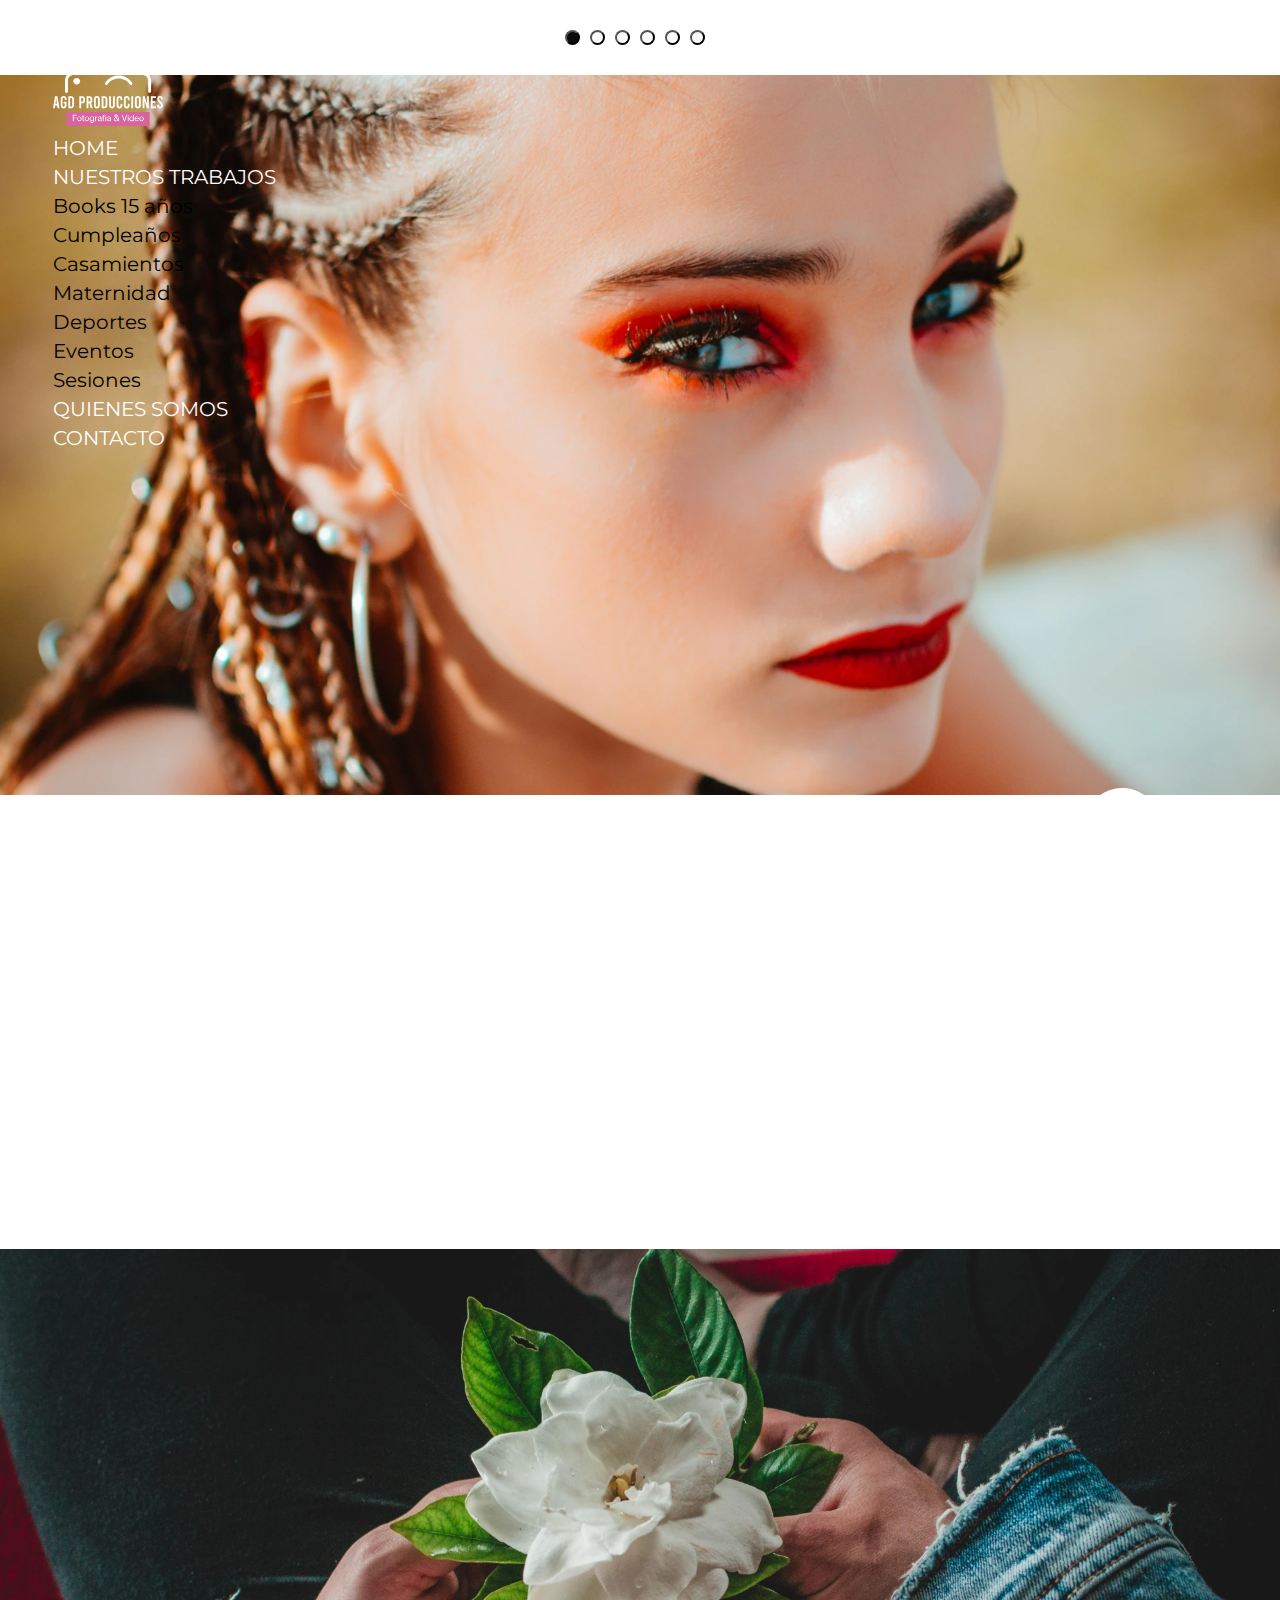
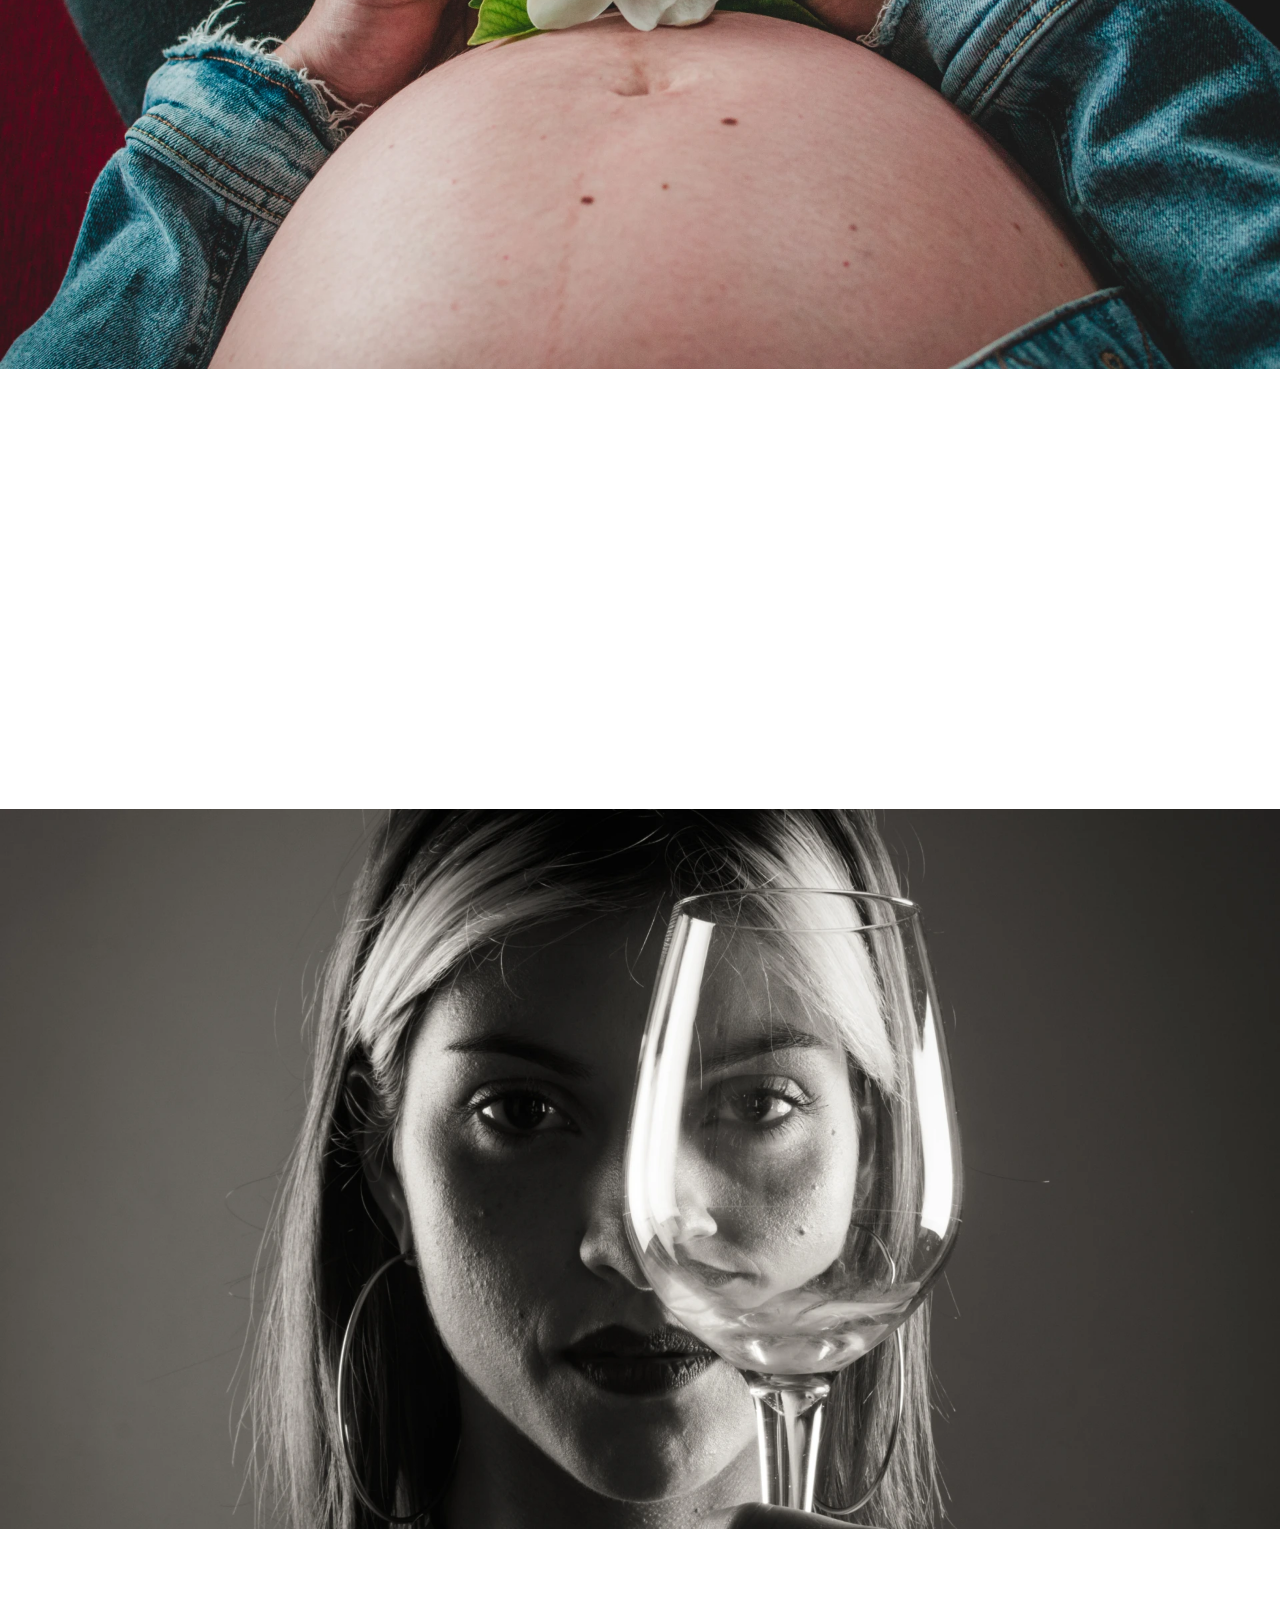
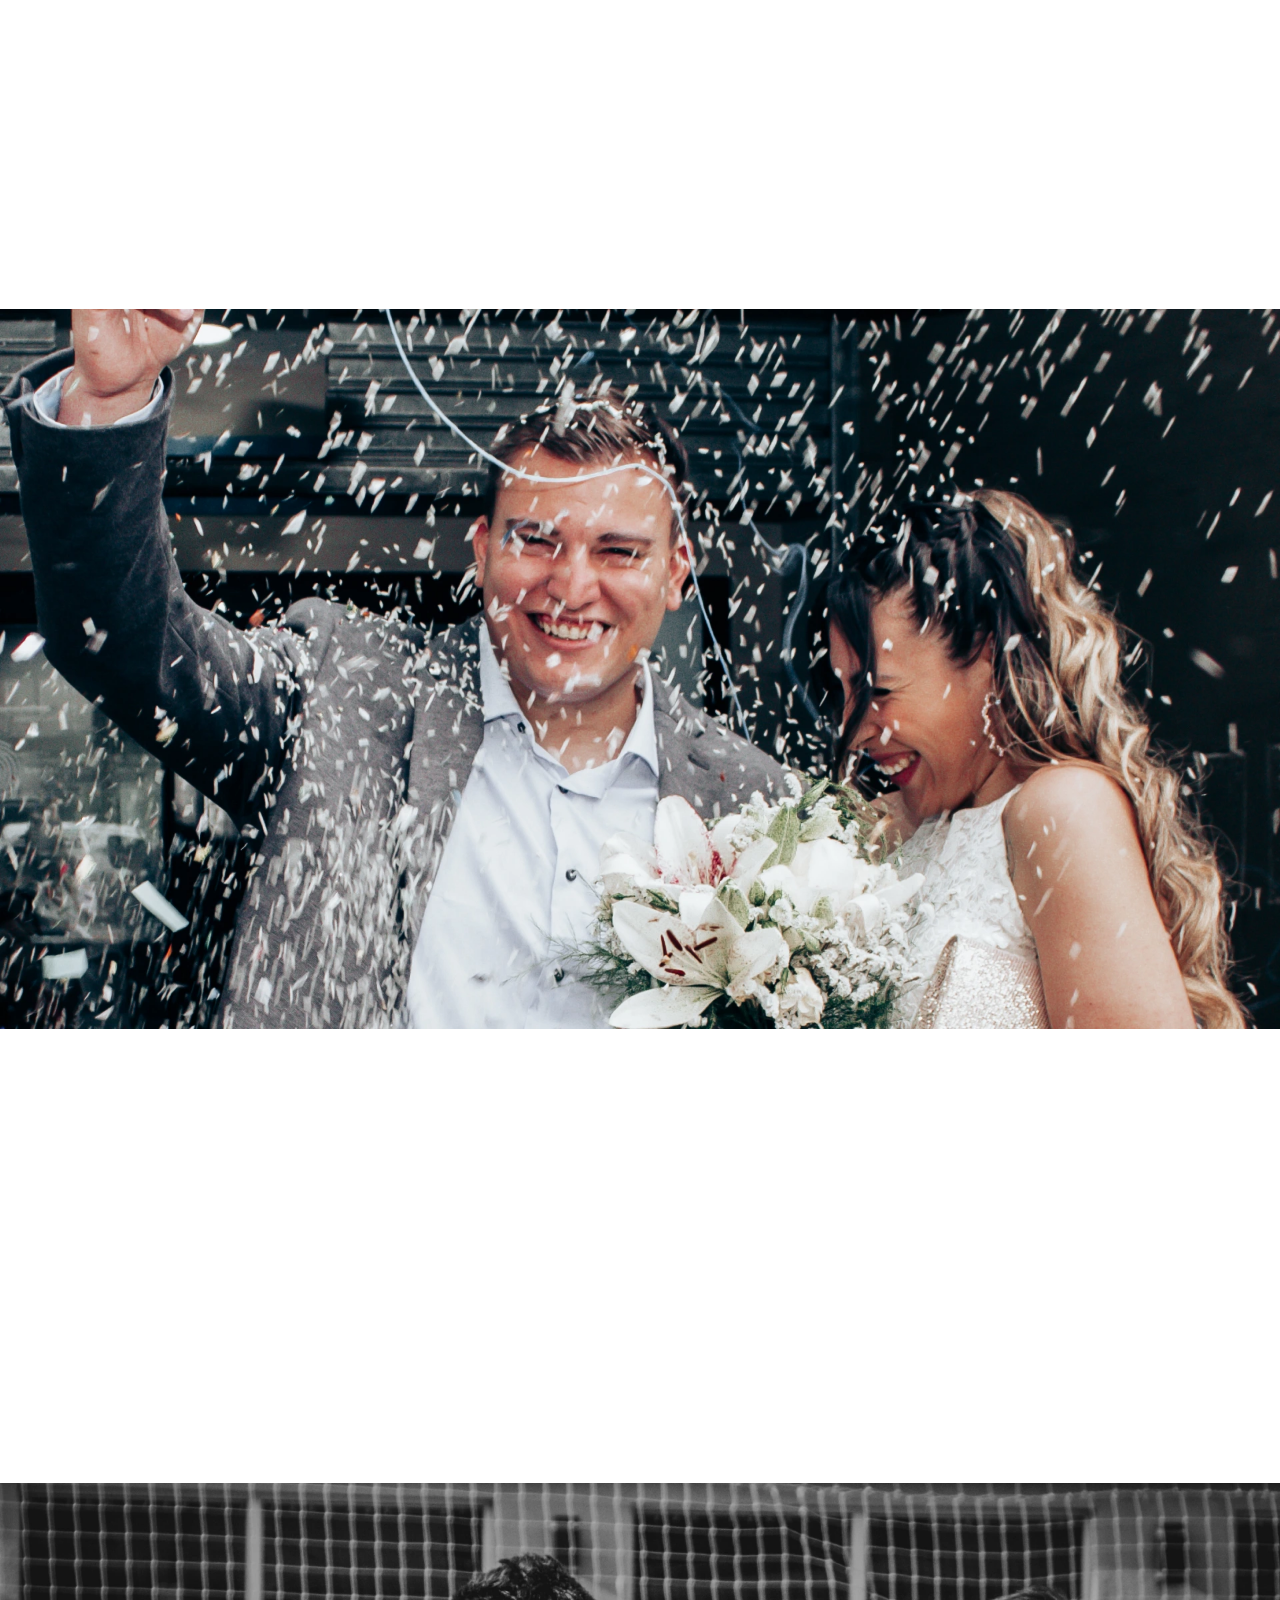
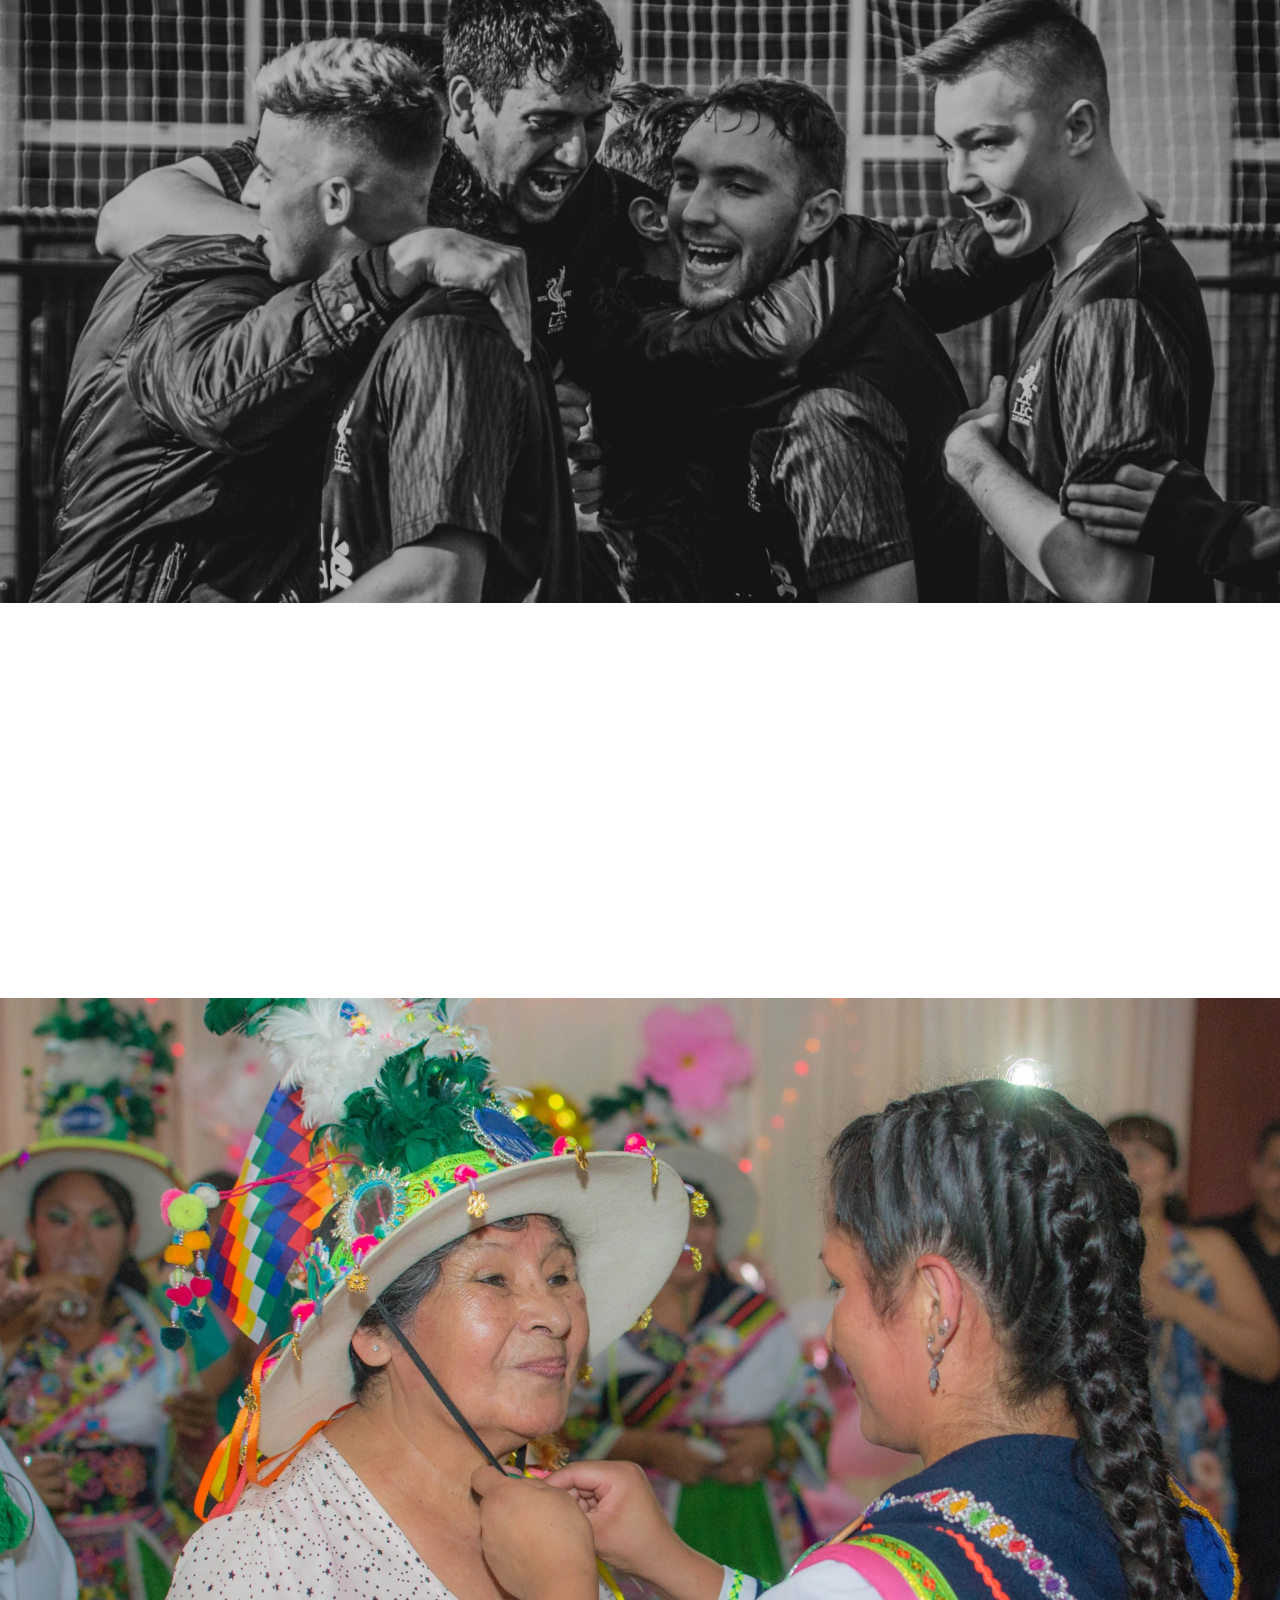
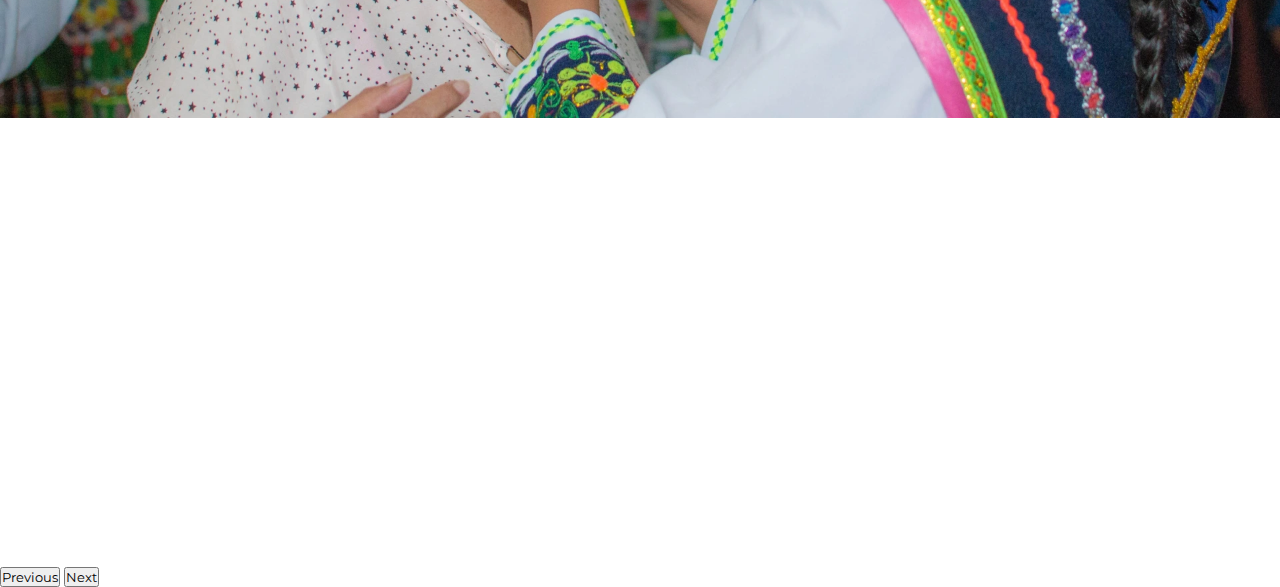
==== commit 808ddc88: "update form de contacto" ====
--- a/index.html
+++ b/index.html
@@ -17,138 +17,136 @@
     <!-- Mi CSS -->
     <link rel="stylesheet" href="./css/style.css">
     <!-- Animate CSS -->
-    <link rel="stylesheet" href="https://cdnjs.cloudflare.com/ajax/libs/animate.css/4.1.1/animate.min.css"
-  />
+    <link rel="stylesheet" href="https://cdnjs.cloudflare.com/ajax/libs/animate.css/4.1.1/animate.min.css" />
     <title>AGD Producciones</title>
 </head>
 
 <body>
-        <div class="headerContainer">
-            <!--Navbar-->
-            <nav class="navbar navbar-expand-lg navbar-light fixed-top bgColorNav">
-                <div class="container-fluid">
-                    <a class="navbar-brand textColorWhite" href="./index.html">
-                        <img src="./img/logo_agd.svg" alt="Logo AGD Producciones">
-                    </a>
-                    <button class="navbar-toggler" type="button" data-bs-toggle="collapse" data-bs-target="#navbarNav"
-                        aria-controls="navbarNav" aria-expanded="false" aria-label="Toggle navigation">
-                        <span class="navbar-toggler-icon"></span>
-                    </button>
-                    <div class="collapse navbar-collapse" id="navbarNav">
-                        <ul class="navbar-nav ms-auto py-2">
-                            <li class="nav-item">
-                                <a class="nav-link" href="./index.html">HOME</a>
-                            </li>
-                            <li class="nav-item dropdown">
-                                <a class="nav-link dropdown-toggle" href="#" role="button" data-bs-toggle="dropdown"
-                                    aria-expanded="false">
-                                    NUESTROS TRABAJOS
-                                </a>
-                                <ul class="dropdown-menu">
-                                    <li><a class="dropdown-item" href="./pages/book15.html">Books 15 años</a></li>
-                                    <li><a class="dropdown-item" href="./pages/cumple.html">Cumpleaños</a></li>
-                                    <li><a class="dropdown-item" href="./pages/casamientos.html">Casamientos</a></li>
-                                    <li><a class="dropdown-item" href="./pages/maternidad.html">Maternidad</a></li>
-                                    <li><a class="dropdown-item" href="./pages/deportes.html">Deportes</a></li>
-                                    <li><a class="dropdown-item" href="./pages/eventos.html">Eventos</a></li>
-                                    <li><a class="dropdown-item" href="./pages/sesiones.html">Sesiones</a></li>
-                                </ul>
-                            </li>
-                            <li class="nav-item">
-                                <a class="nav-link" href="./pages/quienes.html">QUIENES SOMOS</a>
-                            </li>
-                            <li class="nav-item">
-                                <a class="nav-link" href="./pages/contacto.html">CONTACTO</a>
-                            </li>
-                        </ul>
+    <div class="headerContainer">
+        <!--Navbar-->
+        <nav class="navbar navbar-expand-lg navbar-light fixed-top bgColorNav">
+            <div class="container-fluid">
+                <a class="navbar-brand textColorWhite" href="./index.html">
+                    <img src="./img/logo_agd.svg" alt="Logo AGD Producciones">
+                </a>
+                <button class="navbar-toggler" type="button" data-bs-toggle="collapse" data-bs-target="#navbarNav"
+                    aria-controls="navbarNav" aria-expanded="false" aria-label="Toggle navigation">
+                    <span class="navbar-toggler-icon"></span>
+                </button>
+                <div class="collapse navbar-collapse" id="navbarNav">
+                    <ul class="navbar-nav ms-auto py-2">
+                        <li class="nav-item">
+                            <a class="nav-link" href="./index.html">HOME</a>
+                        </li>
+                        <li class="nav-item dropdown">
+                            <a class="nav-link dropdown-toggle" href="#" role="button" data-bs-toggle="dropdown"
+                                aria-expanded="false">
+                                NUESTROS TRABAJOS
+                            </a>
+                            <ul class="dropdown-menu">
+                                <li><a class="dropdown-item" href="./pages/book15.html">Books 15 años</a></li>
+                                <li><a class="dropdown-item" href="./pages/cumple.html">Cumpleaños</a></li>
+                                <li><a class="dropdown-item" href="./pages/casamientos.html">Casamientos</a></li>
+                                <li><a class="dropdown-item" href="./pages/maternidad.html">Maternidad</a></li>
+                                <li><a class="dropdown-item" href="./pages/deportes.html">Deportes</a></li>
+                                <li><a class="dropdown-item" href="./pages/eventos.html">Eventos</a></li>
+                                <li><a class="dropdown-item" href="./pages/sesiones.html">Sesiones</a></li>
+                            </ul>
+                        </li>
+                        <li class="nav-item">
+                            <a class="nav-link" href="./pages/quienes.html">QUIENES SOMOS</a>
+                        </li>
+                        <li class="nav-item">
+                            <a class="nav-link" href="./pages/contacto.html">CONTACTO</a>
+                        </li>
+                    </ul>
+                </div>
+            </div>
+        </nav>
+        <!--ends Navbar-->
+        <main>
+            <div id="carouselExampleCaptions" class="carousel slide">
+                <div class="carousel-indicators">
+                    <button type="button" data-bs-target="#carouselExampleCaptions" data-bs-slide-to="0" class="active"
+                        aria-current="true" aria-label="Slide 1"></button>
+                    <button type="button" data-bs-target="#carouselExampleCaptions" data-bs-slide-to="1"
+                        aria-label="Slide 2"></button>
+                    <button type="button" data-bs-target="#carouselExampleCaptions" data-bs-slide-to="2"
+                        aria-label="Slide 3"></button>
+                    <button type="button" data-bs-target="#carouselExampleCaptions" data-bs-slide-to="3"
+                        aria-label="Slide 4"></button>
+                    <button type="button" data-bs-target="#carouselExampleCaptions" data-bs-slide-to="4"
+                        aria-label="Slide 5"></button>
+                    <button type="button" data-bs-target="#carouselExampleCaptions" data-bs-slide-to="5"
+                        aria-label="Slide 6"></button>
+                    <div class="btn-whatsapp face">
+                        <a href="https://api.whatsapp.com/send?phone=541134060708" target="_blank"
+                            title="Whatsapp AGD!">
+                            <img src="./img/Vector.png" alt="Si hago click me direcciona al chat con la apliacación WhatsApp">
+                        </a>
                     </div>
                 </div>
-            </nav>
-            <!--ends Navbar-->
-            <main>
-                <div id="carouselExampleCaptions" class="carousel slide">
-                    <div class="carousel-indicators">
-                        <button type="button" data-bs-target="#carouselExampleCaptions" data-bs-slide-to="0"
-                            class="active" aria-current="true" aria-label="Slide 1"></button>
-                        <button type="button" data-bs-target="#carouselExampleCaptions" data-bs-slide-to="1"
-                            aria-label="Slide 2"></button>
-                        <button type="button" data-bs-target="#carouselExampleCaptions" data-bs-slide-to="2"
-                            aria-label="Slide 3"></button>
-                        <button type="button" data-bs-target="#carouselExampleCaptions" data-bs-slide-to="3"
-                            aria-label="Slide 4"></button>
-                        <button type="button" data-bs-target="#carouselExampleCaptions" data-bs-slide-to="4"
-                            aria-label="Slide 5"></button>
-                        <button type="button" data-bs-target="#carouselExampleCaptions" data-bs-slide-to="5"
-                            aria-label="Slide 6"></button>
-                        <div class="btn-whatsapp face">
-                            <a href="https://api.whatsapp.com/send?phone=541134060708" target="_blank"
-                                title="Whatsapp AGD!">
-                                <img src="./img/Vector.png" alt="">
-                            </a>
+                <div class="carousel-inner">
+                    <div class="carousel-item active">
+                        <img src="./img/Home1.webp" class="d-block w-100 img-fluid vh-100" alt="joven maquillada con colores vibrantes y peinada con trenzas con una mirada cautivante">
+                        <div class="carousel-caption d-flex d-md-block ">
+                            <h5>BOOK 15 AÑOS</h5>
                         </div>
                     </div>
-                    <div class="carousel-inner">
-                        <div class="carousel-item active">
-                            <img src="./img/Home1.webp" class="d-block w-100 img-fluid vh-100" alt="...">
-                            <div class="carousel-caption d-flex d-md-block ">
-                                <h5>BOOK 15 AÑOS</h5>
-                            </div>
-                        </div>
-                        <div class="carousel-item">
-                            <img src="./img/Home2.webp" class="d-block w-100 img-fluid vh-100" alt="...">
-                            <div id="text-carousel">
-                                <div class="carousel-caption d-flex d-md-block">
-                                    <h5>MATERNIDAD</h5>
-                                </div>
-                            </div>
-                        </div>
-                        <div class="carousel-item">
-                            <img src="./img/Home3.webp" class="d-block w-100 img-fluid vh-100" alt="...">
+                    <div class="carousel-item">
+                        <img src="./img/Home2.webp" class="d-block w-100 img-fluid vh-100" alt="mujer embarazada sosteniendo una flor blanca sobre su vientre">
+                        <div id="text-carousel">
                             <div class="carousel-caption d-flex d-md-block">
-                                <h5>SESIONES</h5>
-                            </div>
-                        </div>
-                        <div class="carousel-item">
-                            <img src="./img/Home4.webp" class="d-block w-100 img-fluid vh-100" alt="...">
-                            <div class="carousel-caption d-flex d-md-block">
-                                <h5>CASAMIENTOS</h5>
-                            </div>
-                        </div>
-                        <div class="carousel-item">
-                            <img src="./img/Home5.webp" class="d-block w-100 img-fluid vh-100" alt="...">
-                            <div class="carousel-caption d-flex d-md-block">
-                                <h5>DEPORTES</h5>
-                            </div>
-                        </div>
-                        <div class="carousel-item">
-                            <img src="./img/Home6.webp" class="d-block w-100 img-fluid vh-100" alt="...">
-                            <div class="carousel-caption d-flex d-md-block">
-                                <h5>CUMPLEAÑOS</h5>
+                                <h5>MATERNIDAD</h5>
                             </div>
                         </div>
                     </div>
-                    <button class="carousel-control-prev" type="button" data-bs-target="#carouselExampleCaptions"
-                        data-bs-slide="prev">
-                        <span class="carousel-control-prev-icon" aria-hidden="true"></span>
-                        <span class="visually-hidden">Previous</span>
-                    </button>
-                    <button class="carousel-control-next" type="button" data-bs-target="#carouselExampleCaptions"
-                        data-bs-slide="next">
-                        <span class="carousel-control-next-icon" aria-hidden="true"></span>
-                        <span class="visually-hidden">Next</span>
-                    </button>
+                    <div class="carousel-item">
+                        <img src="./img/Home3.webp" class="d-block w-100 img-fluid vh-100" alt="mujer rubia con la mirada centrada a traves de una copa de cristal">
+                        <div class="carousel-caption d-flex d-md-block">
+                            <h5>SESIONES</h5>
+                        </div>
+                    </div>
+                    <div class="carousel-item">
+                        <img src="./img/Home4.webp" class="d-block w-100 img-fluid vh-100" alt="recién casados a la salida del registro civil sonriendo felices bajo una lluvia de arroz">
+                        <div class="carousel-caption d-flex d-md-block">
+                            <h5>CASAMIENTOS</h5>
+                        </div>
+                    </div>
+                    <div class="carousel-item">
+                        <img src="./img/Home5.webp" class="d-block w-100 img-fluid vh-100" alt="Equipo de deportistas celebrando la victoria con abrazos de alegría">
+                        <div class="carousel-caption d-flex d-md-block">
+                            <h5>DEPORTES</h5>
+                        </div>
+                    </div>
+                    <div class="carousel-item">
+                        <img src="./img/Home6.webp" class="d-block w-100 img-fluid vh-100" alt="Hija colocando un sombrero de colores a su mandre en la celebración de su cumpleaños sonríen con alegría">
+                        <div class="carousel-caption d-flex d-md-block">
+                            <h5>CUMPLEAÑOS</h5>
+                        </div>
+                    </div>
                 </div>
-            </main>
-            <!-- script bootstrap -->
-            <script src="https://cdn.jsdelivr.net/npm/bootstrap@5.2.0-beta1/dist/js/bootstrap.bundle.min.js"
-                integrity="sha384-pprn3073KE6tl6bjs2QrFaJGz5/SUsLqktiwsUTF55Jfv3qYSDhgCecCxMW52nD2"
-                crossorigin="anonymous">
-                </script>
-            <!-- script Animaciones -->
-            <script src="./js/wow.min.js"></script>
-              <script>
-              new WOW().init();
-              </script>
+                <button class="carousel-control-prev" type="button" data-bs-target="#carouselExampleCaptions"
+                    data-bs-slide="prev">
+                    <span class="carousel-control-prev-icon" aria-hidden="true"></span>
+                    <span class="visually-hidden">Previous</span>
+                </button>
+                <button class="carousel-control-next" type="button" data-bs-target="#carouselExampleCaptions"
+                    data-bs-slide="next">
+                    <span class="carousel-control-next-icon" aria-hidden="true"></span>
+                    <span class="visually-hidden">Next</span>
+                </button>
+            </div>
+        </main>
+        <!-- script bootstrap -->
+        <script src="https://cdn.jsdelivr.net/npm/bootstrap@5.2.0-beta1/dist/js/bootstrap.bundle.min.js"
+            integrity="sha384-pprn3073KE6tl6bjs2QrFaJGz5/SUsLqktiwsUTF55Jfv3qYSDhgCecCxMW52nD2" crossorigin="anonymous">
+            </script>
+        <!-- script Animaciones -->
+        <script src="./js/wow.min.js"></script>
+        <script>
+            new WOW().init();
+        </script>
 </body>
 
 </html>--- a/css/style.css
+++ b/css/style.css
@@ -20,12 +20,22 @@
   padding: 2px;
 }
 
+.main-content {
+  margin-bottom: 50px;
+}
+
 .dropdown-menu li a {
   color: #817e7e;
 }
 
 .dropdown-item {
   color: #000000 !important;
+
+}
+
+.dropdown-item:hover {
+  color: #d7649d !important;
+
 }
 
 .navbar-brand {
@@ -59,12 +69,22 @@
   text-decoration: none;
 }
 
+/*******************************Aplica color blanco al botón hamburguesa*********************************/
+.navbar-toggler-icon {
+  background-image: url("data:image/svg+xml,%3csvg xmlns='http://www.w3.org/2000/svg' viewBox='0 0 30 30'%3e%3cpath stroke='rgba%28255, 255, 255, 1%29' stroke-linecap='round' stroke-miterlimit='10' stroke-width='2' d='M4 7h22M4 15h22M4 23h22'/%3e%3c/svg%3e");
+}
+
+.navbar-toggler {
+  border: none;
+}
+
 
 .content-navbar {
   width: 90%;
   display: flex;
   justify-content: space-between;
 }
+
 .carousel-item img {
   object-fit: cover;
   max-height: 100%;
@@ -187,8 +207,7 @@
   grid-template-columns: repeat(3, 1fr);
   grid-template-rows: 3fr 2fr 1fr 2fr 3fr 2fr 3fr 2fr 3fr 3fr;
   margin-top: 35px;
-  padding-left: 97px;
-  padding-right: 97px;
+  padding: 0 97px;
   gap: 10px;
   grid-template-areas:
     "foto1 foto2 foto3"
@@ -280,6 +299,14 @@
   grid-row-end: 10;
 }
 
+
+
+.grid-container>div>img:hover {
+  transition: transform 0.8s;
+  transform: scale(1.2896);
+}
+
+
 /*Formulario de Contacto*/
 
 .form-container {
@@ -292,13 +319,6 @@
 .form-agd {
   width: 50%;
 }
-
-/* .form-row {
-  flex-wrap: wrap;
-  align-items: flex-start;
-  margin: 10px 0;
-  list-style: none;
-}   */
 
 .form-column {
   padding: 5px;
@@ -371,6 +391,7 @@
 
 .contacto-form {
   width: 100%;
+  margin-top: 50px;
 }
 
 .area-contact {
@@ -387,14 +408,6 @@
   gap: 30px;
 }
 
-/* 
-.quienes {
-  column-count: 2;
-  column-gap: 100px; 
-  padding-left: 300px;
-  padding-right: 300px;
-  margin-top: -180px;
-} */
 
 .text-quienes {
   font-size: 40px;
@@ -406,6 +419,7 @@
 .collage-container {
   padding: 50px 10px;
 
+
 }
 
 .collage {
@@ -418,21 +432,28 @@
   padding: 10px;
   padding-bottom: 50px;
   padding-top: 50px;
-}
+
+}
+
 
 .img-collage1 {
   border-radius: 5%;
 }
 
 .container-quienes {
-  padding-left: 50px;
-  padding-top: 80px;
+  width: 100%;
+
 }
 
 .sub-container-quienes {
-  padding-left: 100px;
-  padding-top: 100px;
-}
+  margin: 0 auto;
+  width: 90%;
+}
+
+.sub-container-clientes {
+  margin-top: 50px;
+}
+
 
 .sub {
   font-size: 40px;
@@ -441,36 +462,35 @@
 }
 
 .div-estructura {
-  padding: 20px;
-  display: flex;
-  flex-direction: row;
-}
-
-.div-texto {
-  display: flex;
-  flex-direction: column;
+  width: 100%;
+  display: flex;
+  flex-wrap: wrap;
+  padding-top: 15px;
+}
+
+.social-content {
+  width: 20%;
+  display: flex;
   justify-content: center;
-  padding-left: 30px;
-  padding-right: 200px;
+  align-items: center;
 }
 
 .texto-p {
   font-size: 30px;
   font-weight: 500;
-  text-align: match-parent;
+  width: 80%;
+  display: flex;
+  justify-content: center;
+  align-items: center;
 }
 
 .container-quienes-fotos {
-  padding-left: 50px;
-  padding-top: 80px;
-  display: flex;
-  flex-direction: row;
+  display: flex;
+  flex-wrap: wrap;
   justify-content: center;
-}
-
-.componentes-quienes {
-  padding-right: 80px;
-}
+  width: 100%;
+}
+
 
 /*******************************************QUIENES SOMOS*********************/
 .description-content {
@@ -482,6 +502,7 @@
   display: flex;
   flex-wrap: wrap;
   margin: 0 auto;
+  margin-top: 50px;
 }
 
 .item-a {
@@ -492,8 +513,21 @@
   width: 90%;
 }
 
-.area-mensaje {
-  width: 100%;
+.message-contact {
+  width: 100%;
+}
+
+.componentes-quienes {
+  display: flex;
+  align-items: center;
+  justify-content: center;
+  width: 33.33333%;
+  list-style-type: none;
+}
+
+.componentes-quienes img {
+  width: 430px;
+
 }
 
 /*************************RESPOSIVE MOBILE****************************/
@@ -502,19 +536,31 @@
     margin-left: 15px;
     font-size: 25px;
   }
-   .navbar {
+
+  .navbar {
     padding-top: 20px;
-   }
-
+  }
 
   .navbar-brand img {
-   width: 80px;
+    width: 80px;
+  }
+
+  .navbar-nav {
+    background-color: #D7649D;
+    border-radius: 30px;
+    padding: 20px;
+    position: absolute;
+    left: 0;
+  }
+
+  .dropdown-toggle {
+    background-color: #D7649D;
   }
 
   .up_down {
     position: absolute;
     left: 20px;
-    top: 80px; 
+    top: 80px;
   }
 
   .content-container {
@@ -560,6 +606,15 @@
   #column1,
   #column2 {
     display: none;
+  }
+
+  .grid-container {
+    padding: 0 20px;
+  }
+
+  .grid-container>div {
+    border-radius: 5px;
+
   }
 
   .btn-whatsapp {
@@ -580,19 +635,81 @@
 
   .text_gallery {
     margin-top: 0px;
-   
-  }
-
-  
-}
-
-
-/*************************RESPOSIVE TABLET****************************/
+
+  }
+
+  .componentes-quienes {
+    width: 100%;
+    padding-top: 25px;
+  }
+
+  .componentes-quienes img {
+    width: 300px;
+    top: 20px;
+  }
+
+  .div-estructura {
+    width: 100%;
+    display: flex;
+    flex-wrap: wrap;
+    padding-top: 15px;
+  }
+
+  .social-content {
+    width: 100%;
+  }
+
+  .texto-p {
+    width: 100%;
+    padding: 0 20px;
+
+  }
+
+  .sub {
+    font-size: 28px;
+    text-align: center;
+  }
+
+}
+
+
+/*************************RESPONSIVE TABLET****************************/
 @media (min-width: 768px) and (max-width: 1024px) {
+
+  .navbar {
+    padding-top: 30px;
+  }
+
+  .navbar-nav {
+    background-color: #D7649D;
+    border-radius: 30px;
+    padding: 20px;
+    position: relative;
+    left: 0;
+    top: 15px;
+
+    /* 
+
+    padding: 20px;
+    position: relative;
+    left: 0; */
+  }
+
+  /* 
+  .dropdown-toggle {
+    background-color: #D7649D;
+  } */
+
   .text {
     font-size: 60px;
     font-weight: 900;
-    bottom: 0;
+    bottom: -26px;
+  }
+
+  .up_down {
+    position: absolute;
+    left: 40px;
+    top: 180px;
   }
 
   .column-text {
@@ -610,6 +727,7 @@
     display: none;
 
   }
+
   .btn-whatsapp {
     right: 5vw;
   }
@@ -617,33 +735,113 @@
   h5 {
     margin-left: 35px;
   }
-}
-
+
+  .content-container {
+    padding-left: 30px;
+  }
+
+
+  .componentes-quienes {
+    width: 100%;
+    padding-top: 25px;
+  }
+
+  .componentes-quienes img {
+    width: 300px;
+    top: 25px;
+  }
+
+  .div-estructura {
+    width: 100%;
+    display: flex;
+    flex-wrap: wrap;
+    padding-top: 15px;
+  }
+
+  .social-content {
+    width: 100%;
+  }
+
+  .texto-p {
+    width: 100%;
+    padding: 0 20px;
+
+  }
+
+  .sub {
+    text-align: center;
+  }
+
+  .text-quienes {
+    font-size: 28px;
+  }
+}
+
+/*****************************************RESPONSIVE MACBOOKAIR*******************************************/
 @media (min-width: 1025px) {
-.book-description-container {
-  display: flex;
-  max-width: 1025px;
-  margin: 0 auto;
-  margin-top: 50px;
-  gap: 20px;
-}
-
-.column-text {
-  width: calc(1025px / 3 - 40px);
-  text-align-last: left;
-}
-
-.text-last {
-  text-align-last: left;
-}
-
-.column-text-tablet {
-  display: none;
-}
-
-
-}
-
+  .book-description-container {
+    display: flex;
+    max-width: 1025px;
+    margin: 0 auto;
+    margin-top: 50px;
+    gap: 20px;
+  }
+
+  .column-text {
+    width: calc(1025px / 3 - 40px);
+    text-align-last: left;
+  }
+
+  .text-last {
+    text-align-last: left;
+  }
+
+  .column-text-tablet {
+    display: none;
+  }
+
+  .up_down {
+    position: absolute;
+    left: 40px;
+    top: 180px;
+  }
+
+  .text {
+    font-size: 90px;
+    bottom: -35px;
+  }
+
+}
+
+@media (min-width: 1280px) and (max-width: 1439px) {
+
+  .navbar {
+    padding-top: 10px;
+  }
+
+  .navbar div ul li a {
+    font-size: 20px;
+  }
+
+  h5 {
+    font-size: 30px;
+    margin-left: -80px;
+  }
+
+  .up_down {
+    left: 80px;
+    top: 300px;
+  }
+
+  .img-laptop {
+    display: none;
+  }
+
+  .text {
+    font-size: 90px;
+    bottom: -35px;
+  }
+}
 
 /*************************RESPOSIVE DESKTOP PANTALLAS GRANDES****************************/
 @media (min-width: 1440px) and (max-width: 1920px) {
@@ -659,4 +857,11 @@
     width: calc(1366px / 3 - 60px);
     text-align-last: left;
   }
+
+  .up_down {
+    position: absolute;
+    left: 90px;
+    top: 520px;
+  }
+
 }